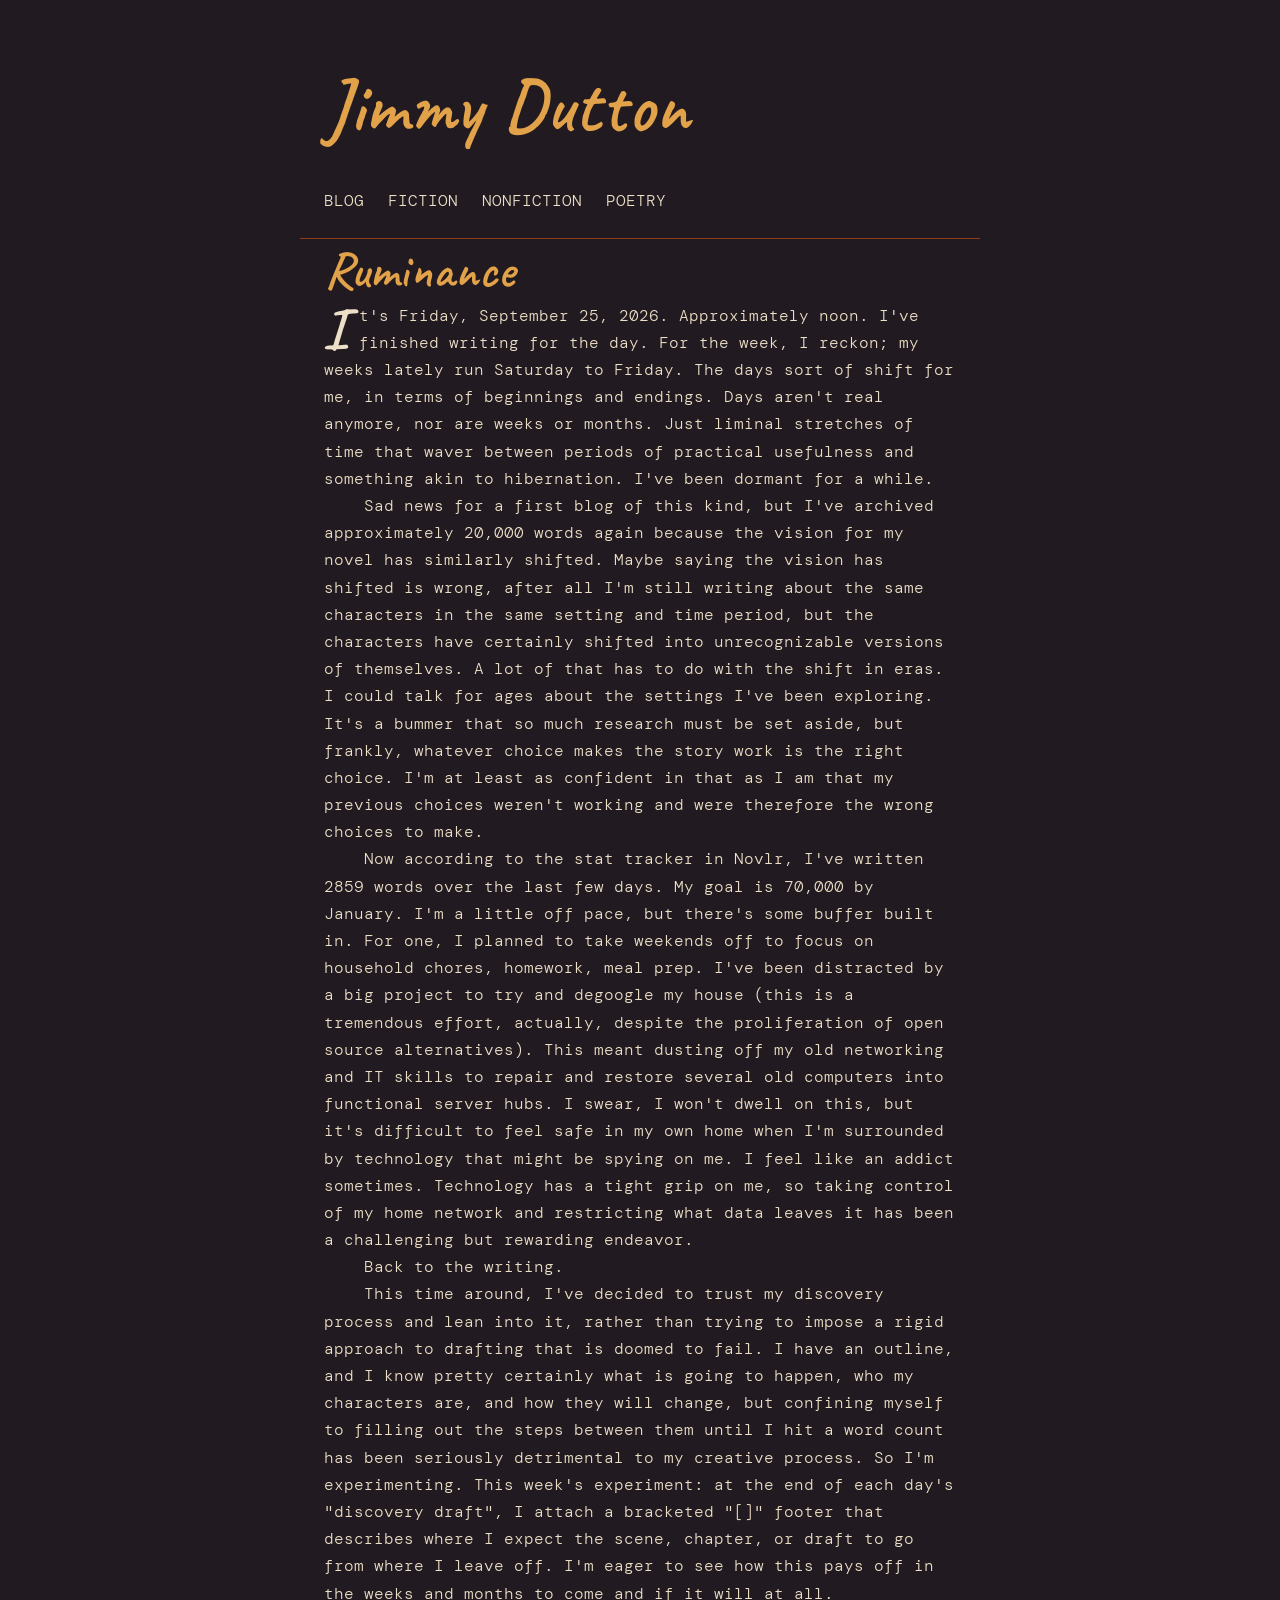
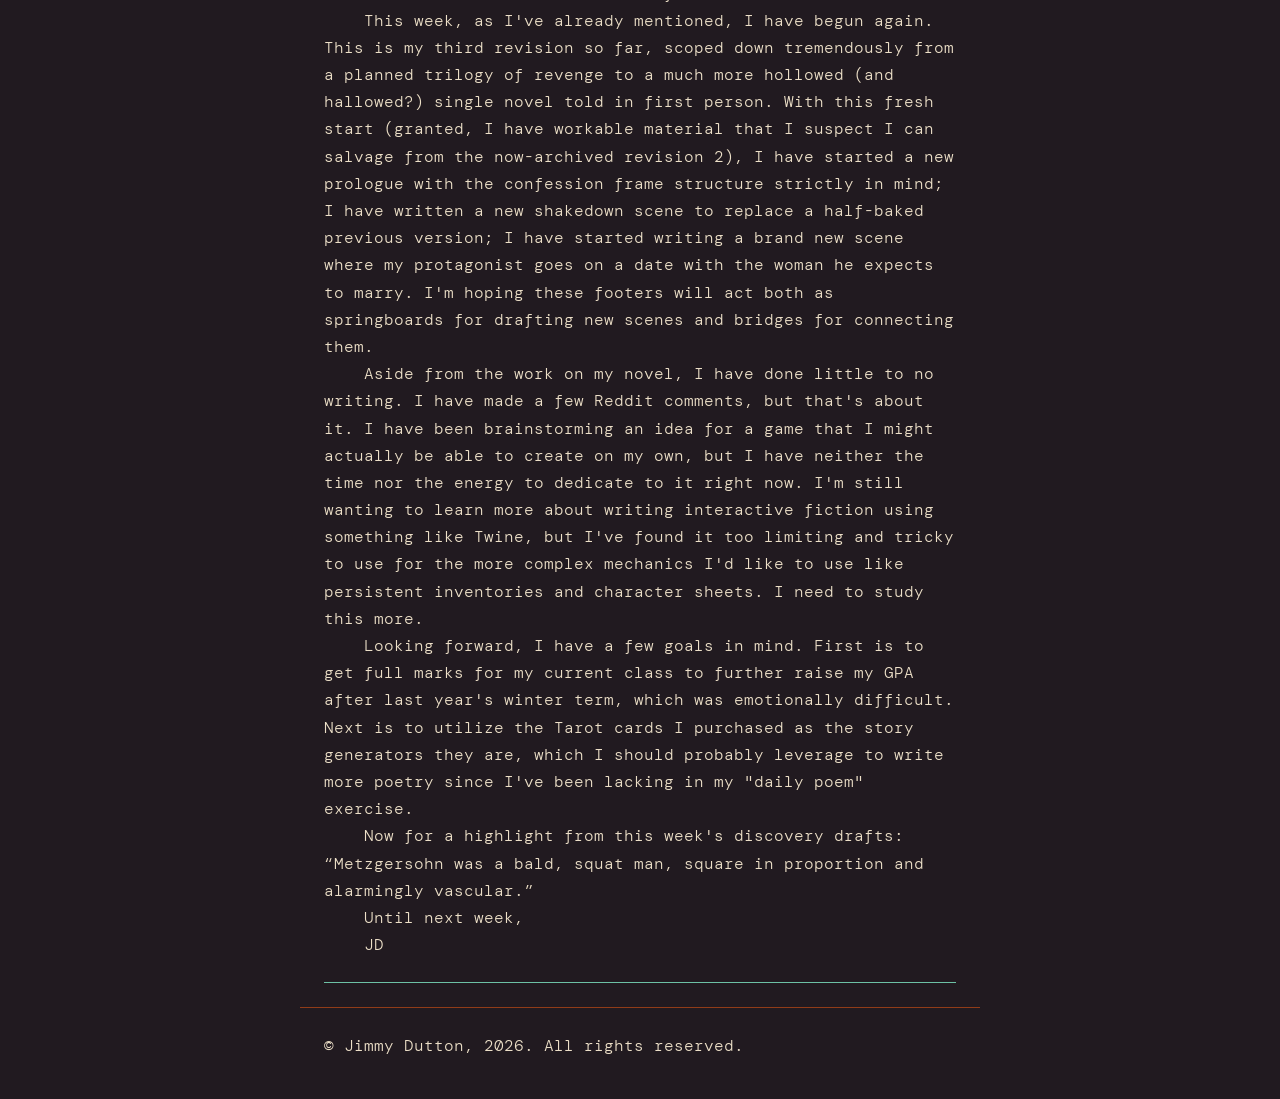
==== blog/index.html @ c32bebb2 "Update index.html" ====
<!DOCTYPE html>
<html lang="en-US">
<head>
    <meta charset="UTF-8" />
    <meta name="viewport" content="width=device-width, initial-scale=1" />
    <link href="/style.css" rel="stylesheet">
    <title>Ruminance - Jimmy Dutton</title>
</head>

<body>
    <a href="#maincontent" class="skip-link">Skip to main content.</a>
    
    <header>
        <a href="/" class="wordmark">Jimmy Dutton</a>
        <nav> <!-- Row of bare nav links that suit my preferred visuals -->
            <a href="/blog">Blog</a>
            <a href="/fiction">Fiction</a>
            <a href="/nonfiction">Nonfiction</a>
            <a href="/poetry">Poetry</a>
        </nav>
    </header>

    <main id="maincontent">
        <h1>Ruminance</h1>
        <article id="ruminance-blog-2026-09-25" class="story">
            <p>It's Friday, September 25, 2026. Approximately noon. I've finished writing for the day. For the week, I reckon; my weeks lately run Saturday to Friday. The days sort of shift for me, in terms of beginnings and endings. Days aren't real anymore, nor are weeks or months. Just liminal stretches of time that waver between periods of practical usefulness and something akin to hibernation. I've been dormant for a while.</p>
            <p>Sad news for a first blog of this kind, but I've archived approximately 20,000 words again because the vision for my novel has similarly shifted. Maybe saying the vision has shifted is wrong, after all I'm still writing about the same characters in the same setting and time period, but the characters have certainly shifted into unrecognizable versions of themselves. A lot of that has to do with the shift in eras. I could talk for ages about the settings I've been exploring. It's a bummer that so much research must be set aside, but frankly, whatever choice makes the story work is the right choice. I'm at least as confident in that as I am that my previous choices weren't working and were therefore the wrong choices to make.</p>
            <p>Now according to the stat tracker in Novlr, I've written 2859 words over the last few days. My goal is 70,000 by January. I'm a little off pace, but there's some buffer built in. For one, I planned to take weekends off to focus on household chores, homework, meal prep. I've been distracted by a big project to try and degoogle my house (this is a tremendous effort, actually, despite the proliferation of open source alternatives). This meant dusting off my old networking and IT skills to repair and restore several old computers into functional server hubs. I swear, I won't dwell on this, but it's difficult to feel safe in my own home when I'm surrounded by technology that might be spying on me. I feel like an addict sometimes. Technology has a tight grip on me, so taking control of my home network and restricting what data leaves it has been a challenging but rewarding endeavor.</p>
            <p>Back to the writing.</p>
            <p>This time around, I've decided to trust my discovery process and lean into it, rather than trying to impose a rigid approach to drafting that is doomed to fail. I have an outline, and I know pretty certainly what is going to happen, who my characters are, and how they will change, but confining myself to filling out the steps between them until I hit a word count has been seriously detrimental to my creative process. So I'm experimenting. This week's experiment: at the end of each day's "discovery draft", I attach a bracketed "[]" footer that describes where I expect the scene, chapter, or draft to go from where I leave off. I'm eager to see how this pays off in the weeks and months to come and if it will at all.</p>
            <p>This week, as I've already mentioned, I have begun again. This is my third revision so far, scoped down tremendously from a planned trilogy of revenge to a much more hollowed (and hallowed?) single novel told in first person. With this fresh start (granted, I have workable material that I suspect I can salvage from the now-archived revision 2), I have started a new prologue with the confession frame structure strictly in mind; I have written a new shakedown scene to replace a half-baked previous version; I have started writing a brand new scene where my protagonist goes on a date with the woman he expects to marry. I'm hoping these footers will act both as springboards for drafting new scenes and bridges for connecting them.</p>
            <p>Aside from the work on my novel, I have done little to no writing. I have made a few Reddit comments, but that's about it. I have been brainstorming an idea for a game that I might actually be able to create on my own, but I have neither the time nor the energy to dedicate to it right now. I'm still wanting to learn more about writing interactive fiction using something like Twine, but I've found it too limiting and tricky to use for the more complex mechanics I'd like to use like persistent inventories and character sheets. I need to study this more.</p>
            <p>Looking forward, I have a few goals in mind. First is to get full marks for my current class to further raise my GPA after last year's winter term, which was emotionally difficult. Next is to utilize the Tarot cards I purchased as the story generators they are, which I should probably leverage to write more poetry since I've been lacking in my "daily poem" exercise.</p>
            <p>Now for a highlight from this week's discovery drafts: <q>Metzgersohn was a bald, squat man, square in proportion and alarmingly vascular.</q></p>
            <p>Until next week,</p>
            <p id="signoff">JD</p>
        </article>
        <hr/>
    </main>

    <footer>
        <p>&copy; Jimmy Dutton, 2026. All rights reserved.</p>
    </footer>
</body>
</html>
---- style.css ----
@font-face {
  font-family: 'DM Mono';
  src: url('fonts/DMMono-Light.ttf') format('truetype');
  font-weight: 300;
  font-style: normal;
  font-display: swap;
}

@font-face {
  font-family: 'DM Mono';
  src: url('fonts/DMMono-LightItalic.ttf') format('truetype');
  font-weight: 300;
  font-style: italic;
  font-display: swap;
}

@font-face {
  font-family: 'DM Mono';
  src: url('fonts/DMMono-Medium.ttf') format('truetype');
  font-weight: 500;
  font-style: normal;
  font-display: swap;
}

@font-face {
  font-family: 'Caveat';
  src: url('fonts/Caveat-SemiBold.ttf') format('truetype');
  font-weight: 600;
  font-style: normal;
  font-display: swap;
}

:root {
  /*Colors*/
  --color-background: #211a20;
  --color-attention: #e1a24a;
  --color-accent-sienna: #903c18;
  --color-accent-teal: #6dc1a5;
  --color-text: #ede0c8;

  /*Fonts*/
  --font-header: 'Caveat', cursive;
  --font-body: 'DM Mono', monospace;

  /*Type Scale = 1.218*/
  --scale-text-default: 1rem;
  --scale-1xl: 1.218rem;
  --scale-2xl: 1.484rem;
  --scale-3xl: 1.807rem;
  --scale-4xl: 2.201rem;
  --scale-5xl: 2.681rem;
  --scale-6xl: 3.250rem;
  --scale-wordmark: 4.821rem;

  /*Line Heights and Measure*/
  --line-height-header: 1.2;
  --line-height-body: 1.7;
  --line-measure: 68ch;
}

* {
  margin: 0;
  padding: 0;
  box-sizing: border-box;
}

nav {
  display: flex;
  gap: 1.5rem;
  flex-wrap: wrap;
  margin-top: 1rem;
  text-transform: uppercase;
}

nav a {
  text-decoration: none;
}

nav a:hover {
  color: var(--color-attention);
}

nav a[aria-current="page"] {
  color: var(--color-attention);
}

nav span {
  border-left: 3px solid var(--color-accent-teal);
  height: 1.5em;
  align-self: center;
}

body {
  background-color: var(--color-background);
  color: var(--color-text);
  font-family: var(--font-body);
  font-size: var(--scale-text-default);
  line-height: var(--line-height-body);
  font-weight: 300;
  min-height: 100vh;
  display: flex;
  flex-direction: column;
}

header, main, footer {
  width: min(var(--line-measure), 100%);
  margin: 0 auto;
  padding: 0 1.5rem;
}

header {
  padding: 2.5rem 1.5rem 1.5rem;
  border-bottom: 1px solid var(--color-accent-sienna);
}

footer {
  border-top: 1px solid var(--color-accent-sienna);
  padding: 1.5rem;
  margin-top: auto;
}

section {
  margin-top: 1.5rem;
  margin-bottom: 1.5rem;
}

h1, h2, h3, h4, h5, h6 {
  line-height: var(--line-height-header);
  color: var(--color-attention);
}

h2, h3, h4, h5, h6 {
  font-family: var(--font-body);
  font-weight: 500;
}

h1 {
  font-family: var(--font-header);
  font-weight: 600;
  font-size: var(--scale-6xl);
}

h2 {
  font-size: var(--scale-5xl);
  margin-top: 3rem;
  margin-bottom: 1rem;
  border-bottom: 1px solid var(--color-accent-sienna);
  width: fit-content;
  padding-bottom: 1rem;
}

h3 {
  font-size: var(--scale-4xl);
}

h4 {
  font-size: var(--scale-3xl);
}

h5 {
  font-size: var(--scale-2xl);
}

h6 {
  font-size: var(--scale-1xl);
}

hr {
  border: none;
  border-top: 1px solid var(--color-accent-teal);
  margin: 1.5rem 0;
}

pre {
  font-family: var(--font-body);
  overflow-x: auto;
  background-color: color-mix(in srgb, var(--color-accent-sienna) 15%, transparent);
  padding: 1.5rem;
  border-radius: 2px solid var(--color-accent-sienna);
}

a {
  color: var(--color-text);
  text-underline-offset: 3px;
  transition: color 150ms ease;
}

a:hover {
  color: var(--color-accent-teal);
}

a:focus-visible {
  outline: 2px solid var(--color-accent-teal);
  outline-offset: 3px;
}

p {
  margin-bottom: 1rem;
}

blockquote {
  max-width: 50ch;
  margin-left: auto;
  margin-right: auto;
  font-weight: 500;
  background-color: color-mix(in srgb, var(--color-accent-sienna) 25%, transparent);
  padding: 1.5rem;
  border-radius: 2px solid var(--color-accent-sienna);
}

.skip-link {
  position: absolute;
  top: -100%;
}

.skip-link:focus {
  top: 1rem;
  left: 1rem;
  background-color: var(--color-background);
  color: var(--color-attention);
  padding: 0.5rem 1rem;
  border: 1px solid var(--color-accent-sienna);
}

.cards {
  list-style: none;
  display: grid;
  gap: 1rem;
  grid-template-columns: 40ch;
  justify-content: center;
}

.card {
  display: block;
  padding: 1.5rem;
  border: 1px solid var(--color-accent-sienna);
  text-decoration: none;
  background-color: var(--color-attention);
  color: var(--color-background);
  transition: background-color 250ms ease;
}

.card:hover, .card:focus-visible {
  background-color: var(--color-accent-teal);
  color: var(--color-background);
}

.card-label, .card-title, .card-desc {
  display: block;
}

.card-label {
  font-weight: 500;
}

.card-title {
  font-style: italic;
}

.loud {
  font-size: var(--scale-2xl);
  color: var(--color-accent-sienna);
  text-indent: 0;
}

.post-date {
  font-weight: 500;
  color: var(--color-accent-sienna);
}

.satire-author-note {
  border-top: 1px solid var(--color-accent-sienna);
  padding-top: 1.5rem;
}

.story p {
  margin-bottom: 0;
  text-indent: 4ch;
}

.story p:first-of-type {
  text-indent: 0;
}

.story hr + p {
  text-indent: 0;
}

.story p:first-of-type::first-letter {
  initial-letter: 2;
  font-family: var(--font-header);
}

.story-list {
  list-style: none;
}

.story-item {
  border-left: 8px solid var(--color-accent-sienna);
}

.story-title {
  color: var(--color-attention);
}

.table-of-contents {
  width: fit-content;
  margin: 0;
  padding: 4.5rem;
}

.wordmark {
  color: var(--color-attention);
  font-family: var(--font-header);
  font-size: var(--scale-wordmark);
  text-decoration: none;
}
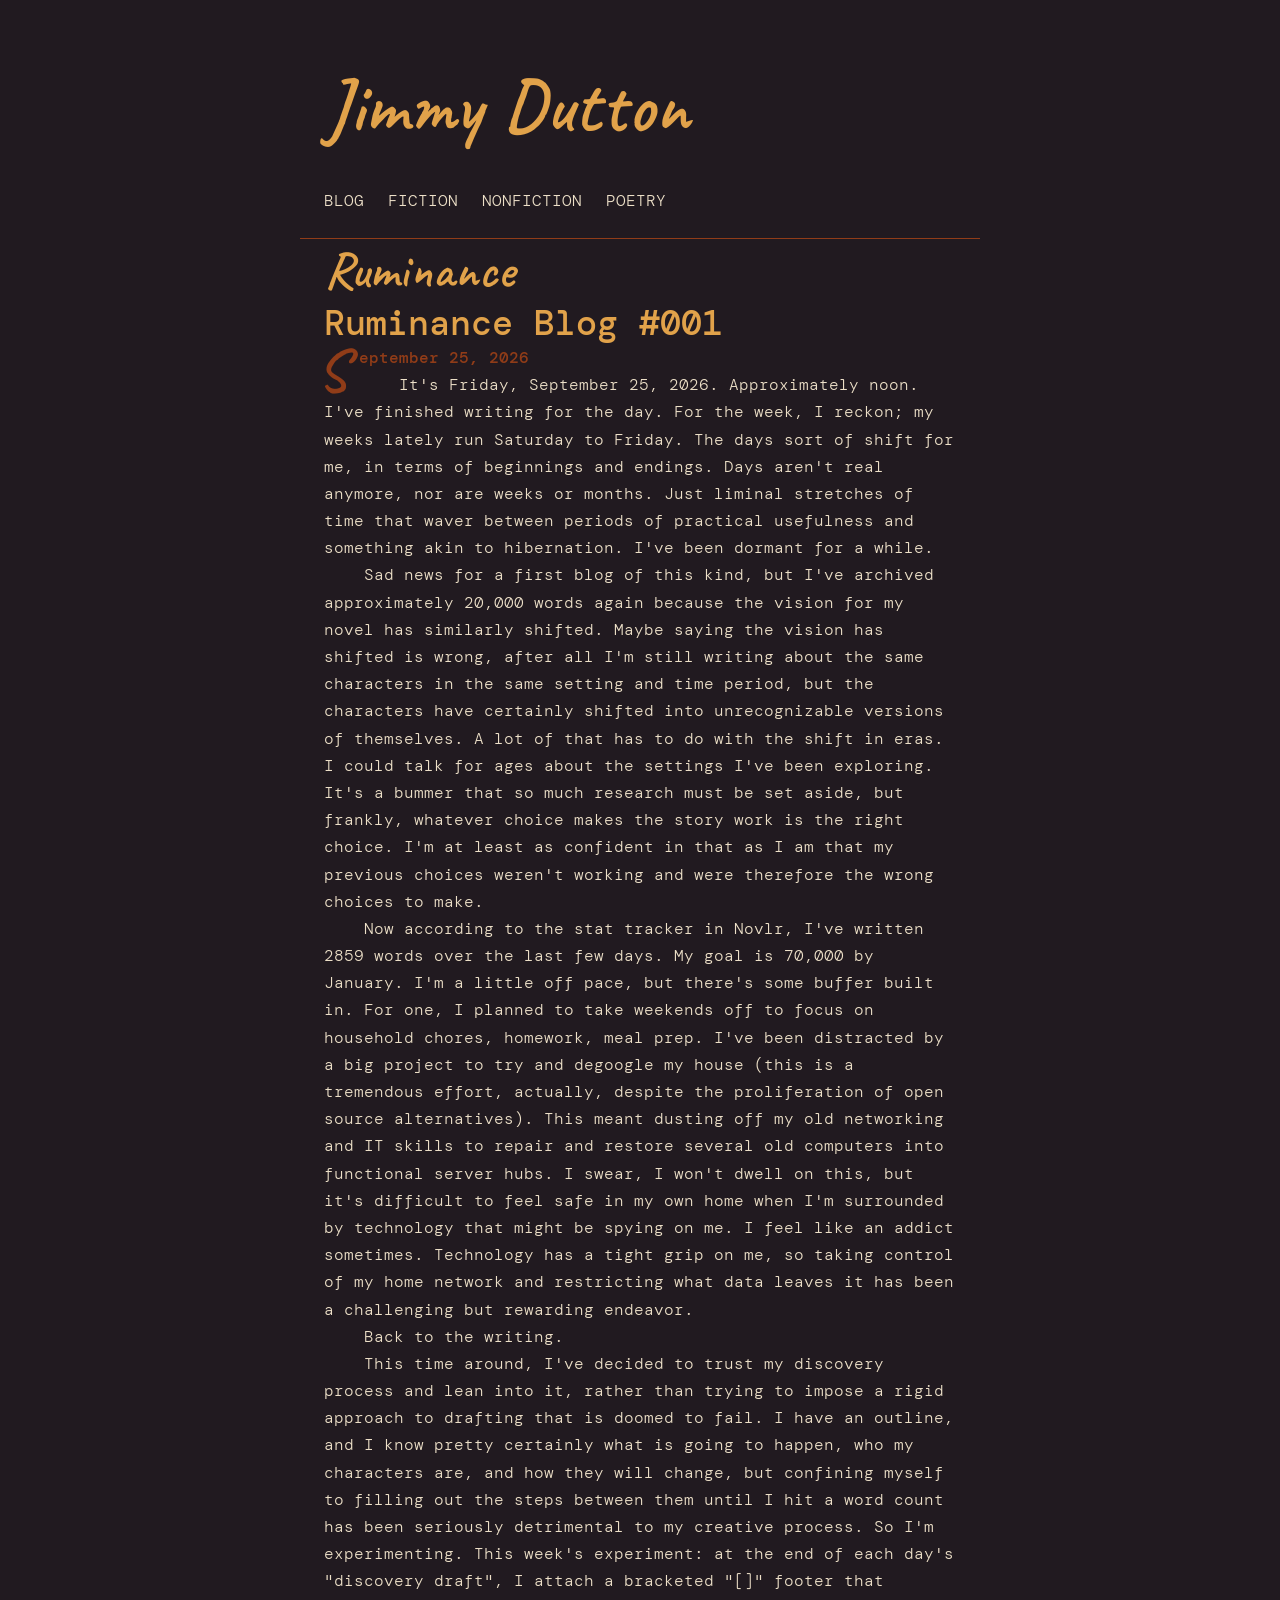
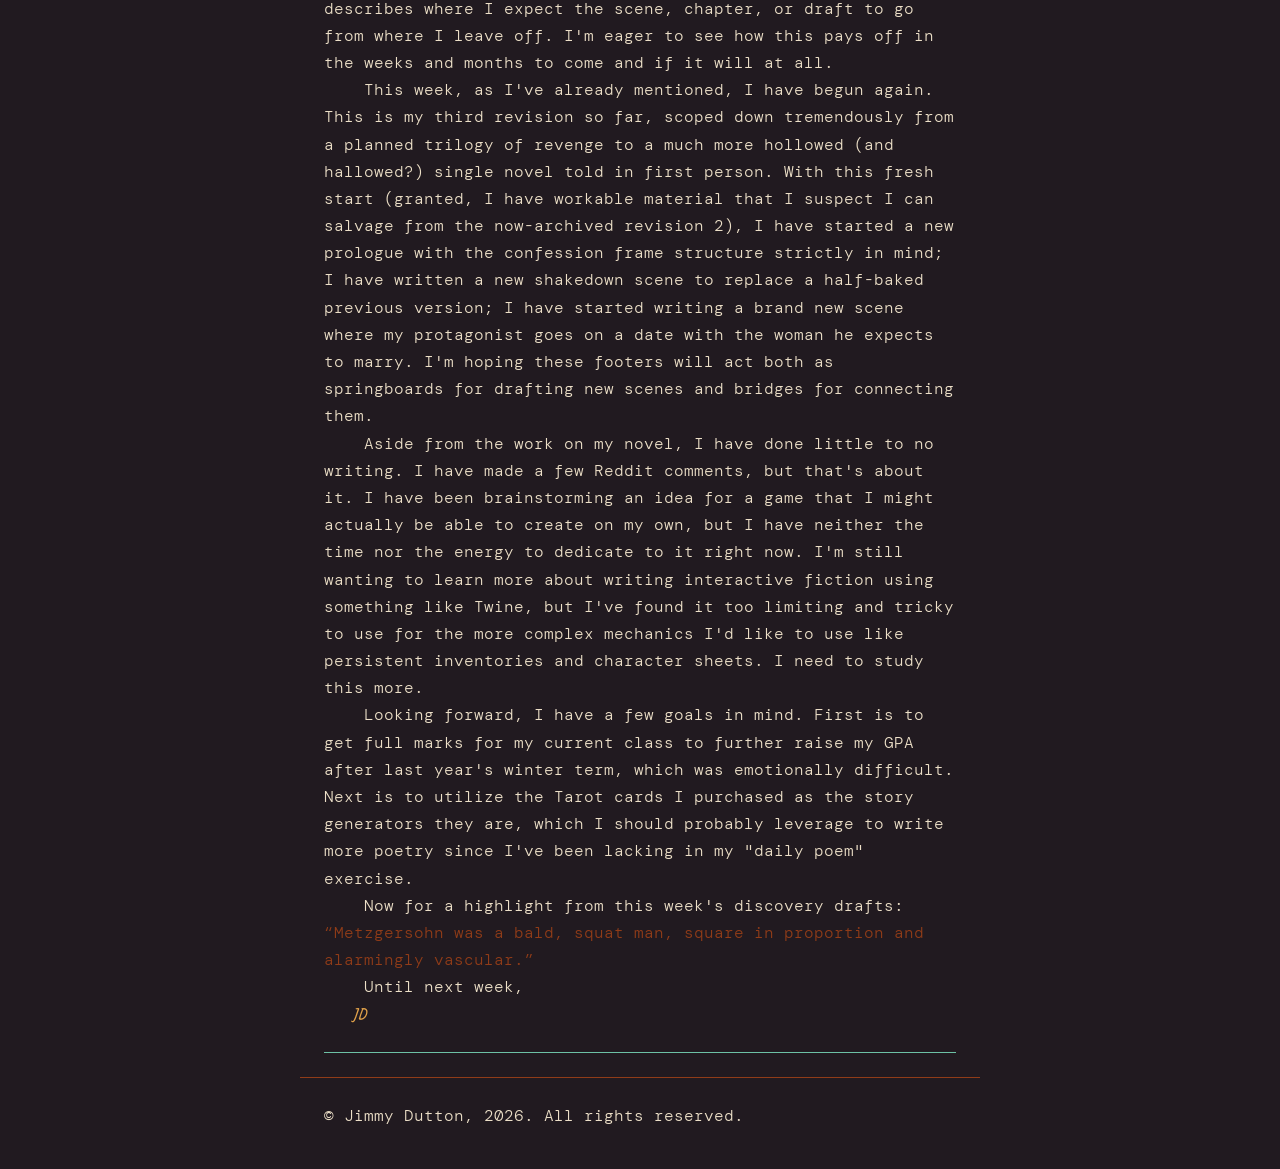
==== commit bc916974: "Update index.html" ====
--- a/blog/index.html
+++ b/blog/index.html
@@ -22,7 +22,9 @@
 
     <main id="maincontent">
         <h1>Ruminance</h1>
-        <article id="ruminance-blog-2026-09-25" class="story">
+        <article aria-labelledby="ruminance-blog-2026-09-25" class="story">
+			<h3 id="ruminance-blog-2026-09-25">Ruminance Blog #001</h3>
+			<p class="post-date"><time datetime="2026-09-25">September 25, 2026</time></p>
             <p>It's Friday, September 25, 2026. Approximately noon. I've finished writing for the day. For the week, I reckon; my weeks lately run Saturday to Friday. The days sort of shift for me, in terms of beginnings and endings. Days aren't real anymore, nor are weeks or months. Just liminal stretches of time that waver between periods of practical usefulness and something akin to hibernation. I've been dormant for a while.</p>
             <p>Sad news for a first blog of this kind, but I've archived approximately 20,000 words again because the vision for my novel has similarly shifted. Maybe saying the vision has shifted is wrong, after all I'm still writing about the same characters in the same setting and time period, but the characters have certainly shifted into unrecognizable versions of themselves. A lot of that has to do with the shift in eras. I could talk for ages about the settings I've been exploring. It's a bummer that so much research must be set aside, but frankly, whatever choice makes the story work is the right choice. I'm at least as confident in that as I am that my previous choices weren't working and were therefore the wrong choices to make.</p>
             <p>Now according to the stat tracker in Novlr, I've written 2859 words over the last few days. My goal is 70,000 by January. I'm a little off pace, but there's some buffer built in. For one, I planned to take weekends off to focus on household chores, homework, meal prep. I've been distracted by a big project to try and degoogle my house (this is a tremendous effort, actually, despite the proliferation of open source alternatives). This meant dusting off my old networking and IT skills to repair and restore several old computers into functional server hubs. I swear, I won't dwell on this, but it's difficult to feel safe in my own home when I'm surrounded by technology that might be spying on me. I feel like an addict sometimes. Technology has a tight grip on me, so taking control of my home network and restricting what data leaves it has been a challenging but rewarding endeavor.</p>
--- a/style.css
+++ b/style.css
@@ -208,6 +208,10 @@
   border-radius: 2px solid var(--color-accent-sienna);
 }
 
+q {
+  color: var(--color-accent-sienna);
+}
+
 .skip-link {
   position: absolute;
   top: -100%;
@@ -315,3 +319,8 @@
   font-size: var(--scale-wordmark);
   text-decoration: none;
 }
+
+#signoff {
+  font-family: var(--font-header);
+  color: var(--color-attention);
+}
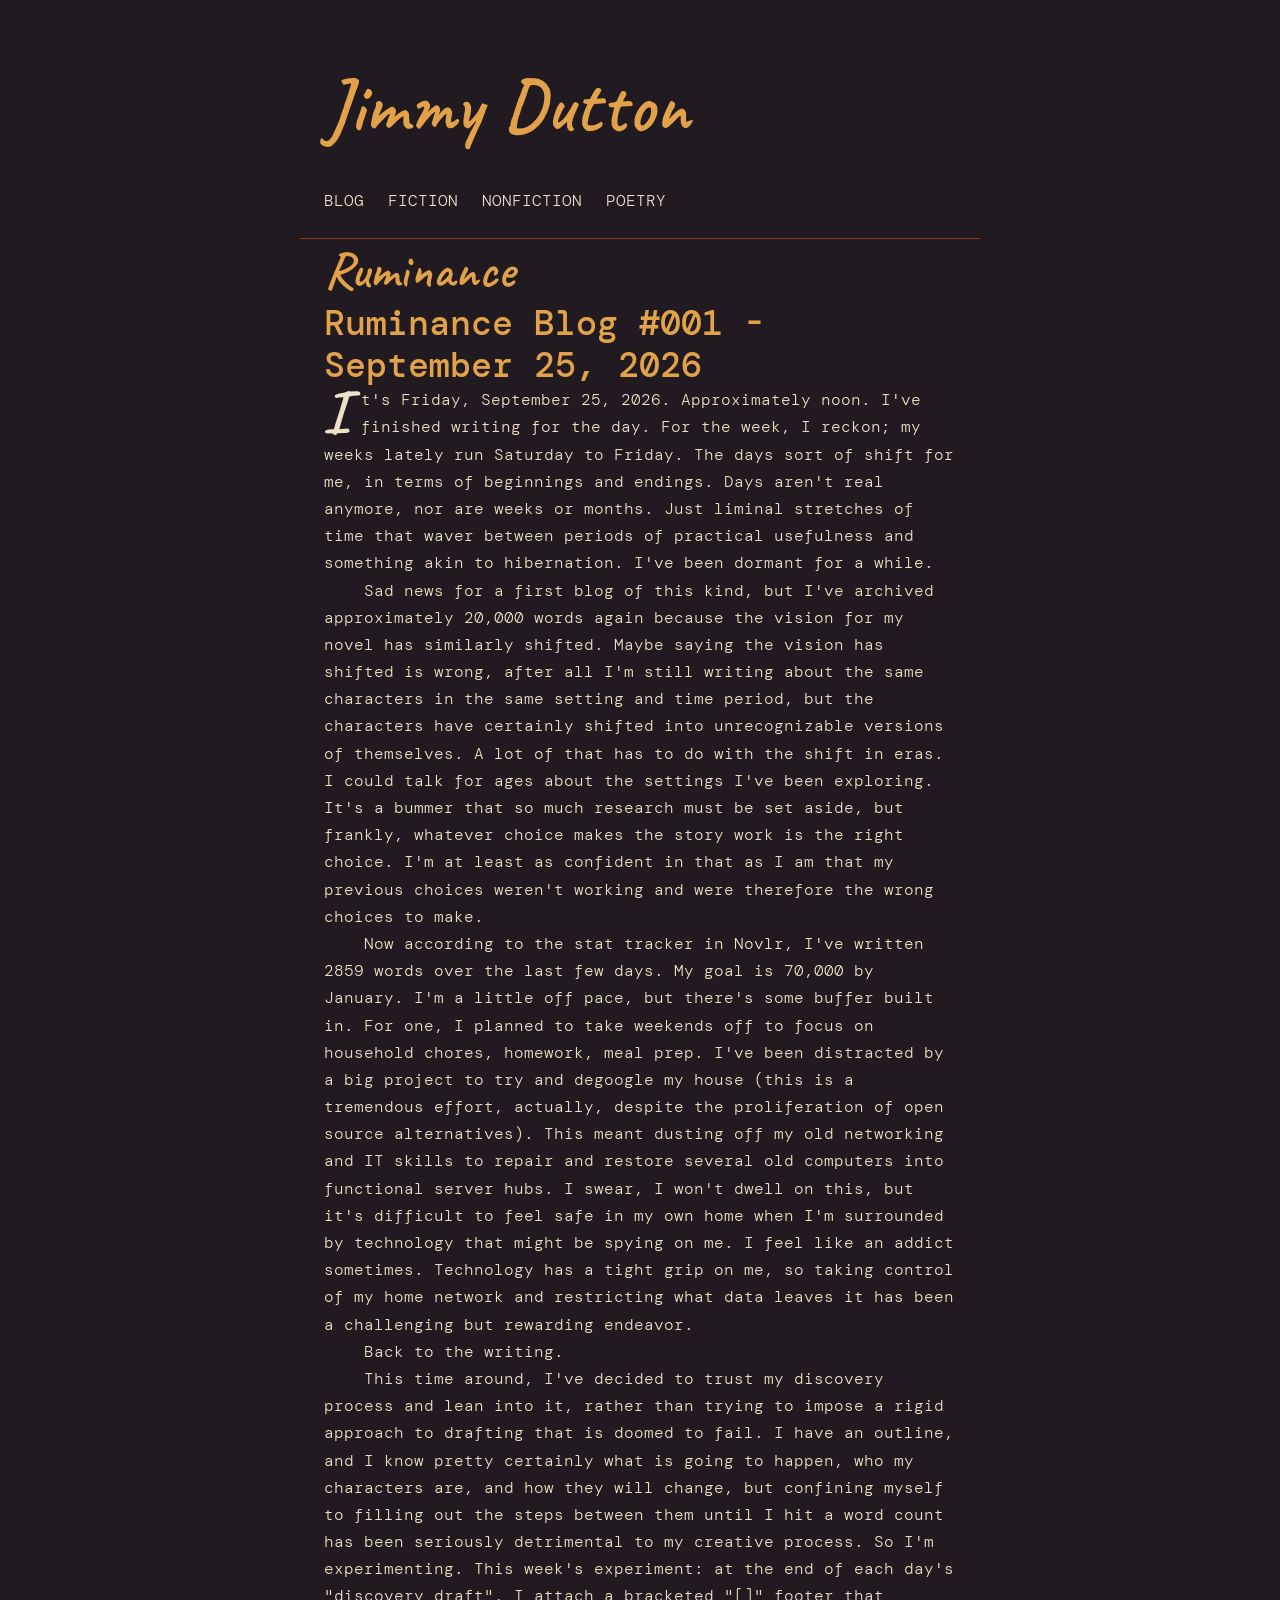
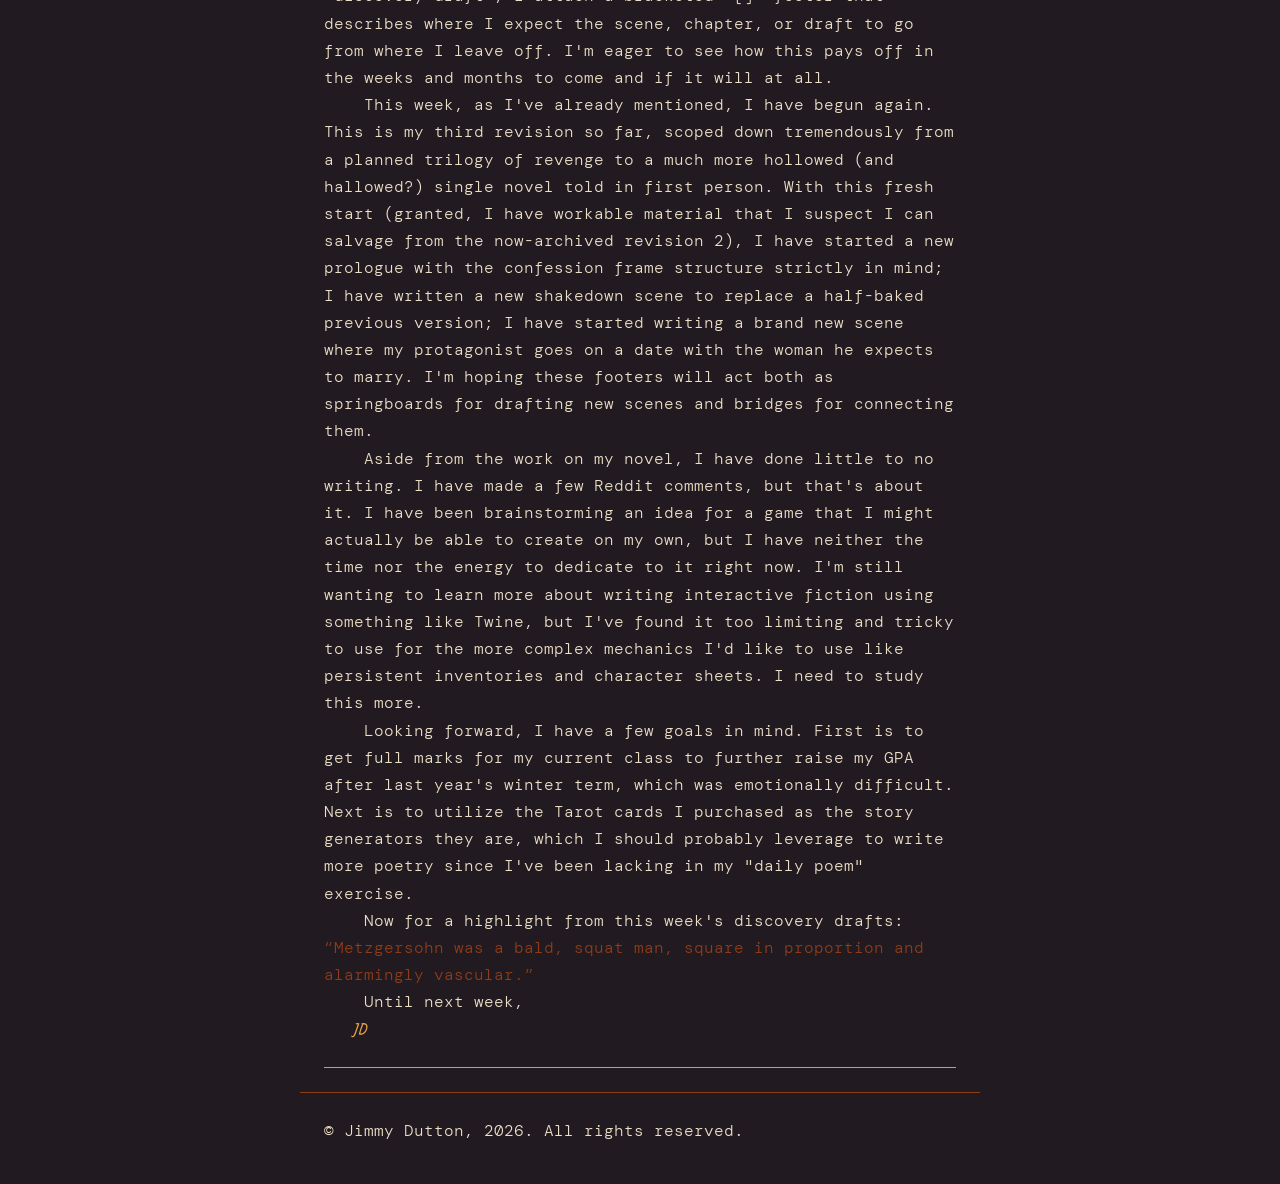
==== commit 761fccb5: "Update index.html" ====
--- a/blog/index.html
+++ b/blog/index.html
@@ -23,8 +23,7 @@
     <main id="maincontent">
         <h1>Ruminance</h1>
         <article aria-labelledby="ruminance-blog-2026-09-25" class="story">
-			<h3 id="ruminance-blog-2026-09-25">Ruminance Blog #001</h3>
-			<p class="post-date"><time datetime="2026-09-25">September 25, 2026</time></p>
+			<h3 id="ruminance-blog-2026-09-25">Ruminance Blog #001 - <time datetime="2026-09-25">September 25, 2026</time></h3>
             <p>It's Friday, September 25, 2026. Approximately noon. I've finished writing for the day. For the week, I reckon; my weeks lately run Saturday to Friday. The days sort of shift for me, in terms of beginnings and endings. Days aren't real anymore, nor are weeks or months. Just liminal stretches of time that waver between periods of practical usefulness and something akin to hibernation. I've been dormant for a while.</p>
             <p>Sad news for a first blog of this kind, but I've archived approximately 20,000 words again because the vision for my novel has similarly shifted. Maybe saying the vision has shifted is wrong, after all I'm still writing about the same characters in the same setting and time period, but the characters have certainly shifted into unrecognizable versions of themselves. A lot of that has to do with the shift in eras. I could talk for ages about the settings I've been exploring. It's a bummer that so much research must be set aside, but frankly, whatever choice makes the story work is the right choice. I'm at least as confident in that as I am that my previous choices weren't working and were therefore the wrong choices to make.</p>
             <p>Now according to the stat tracker in Novlr, I've written 2859 words over the last few days. My goal is 70,000 by January. I'm a little off pace, but there's some buffer built in. For one, I planned to take weekends off to focus on household chores, homework, meal prep. I've been distracted by a big project to try and degoogle my house (this is a tremendous effort, actually, despite the proliferation of open source alternatives). This meant dusting off my old networking and IT skills to repair and restore several old computers into functional server hubs. I swear, I won't dwell on this, but it's difficult to feel safe in my own home when I'm surrounded by technology that might be spying on me. I feel like an addict sometimes. Technology has a tight grip on me, so taking control of my home network and restricting what data leaves it has been a challenging but rewarding endeavor.</p>
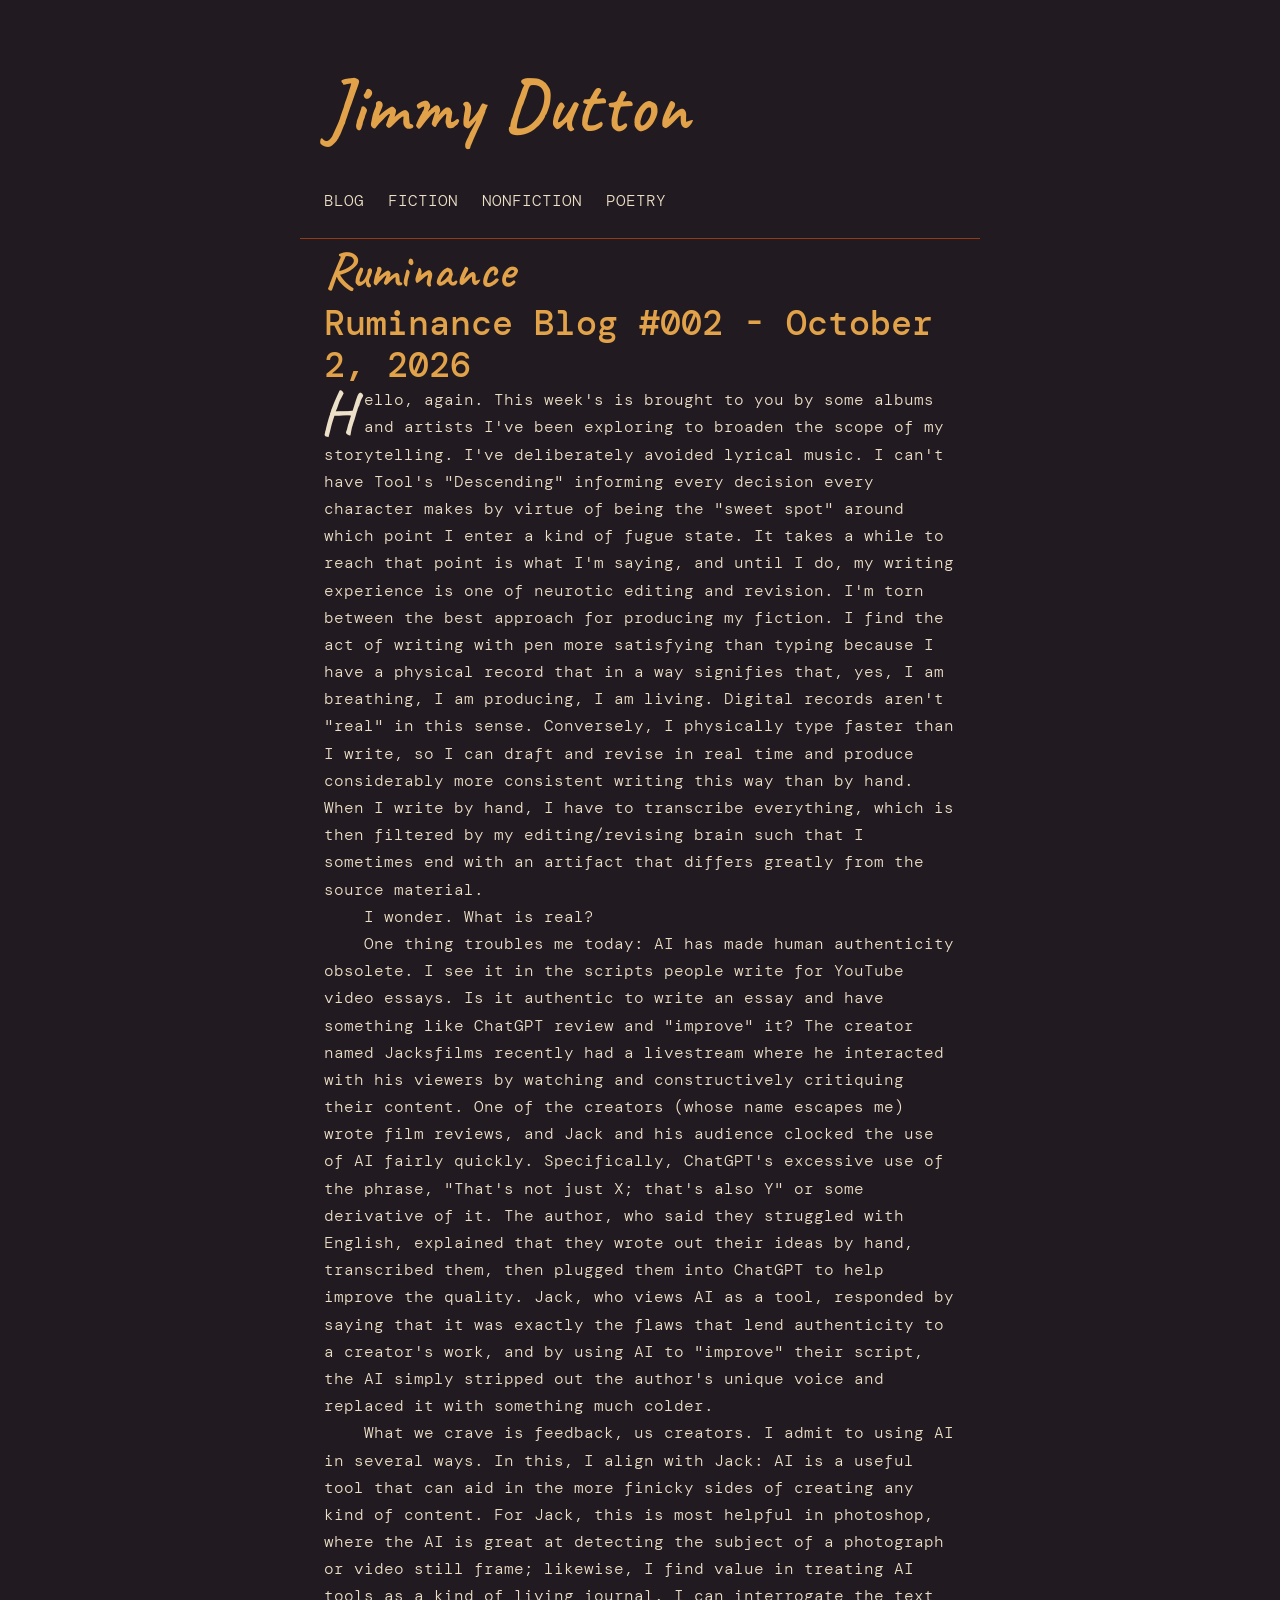
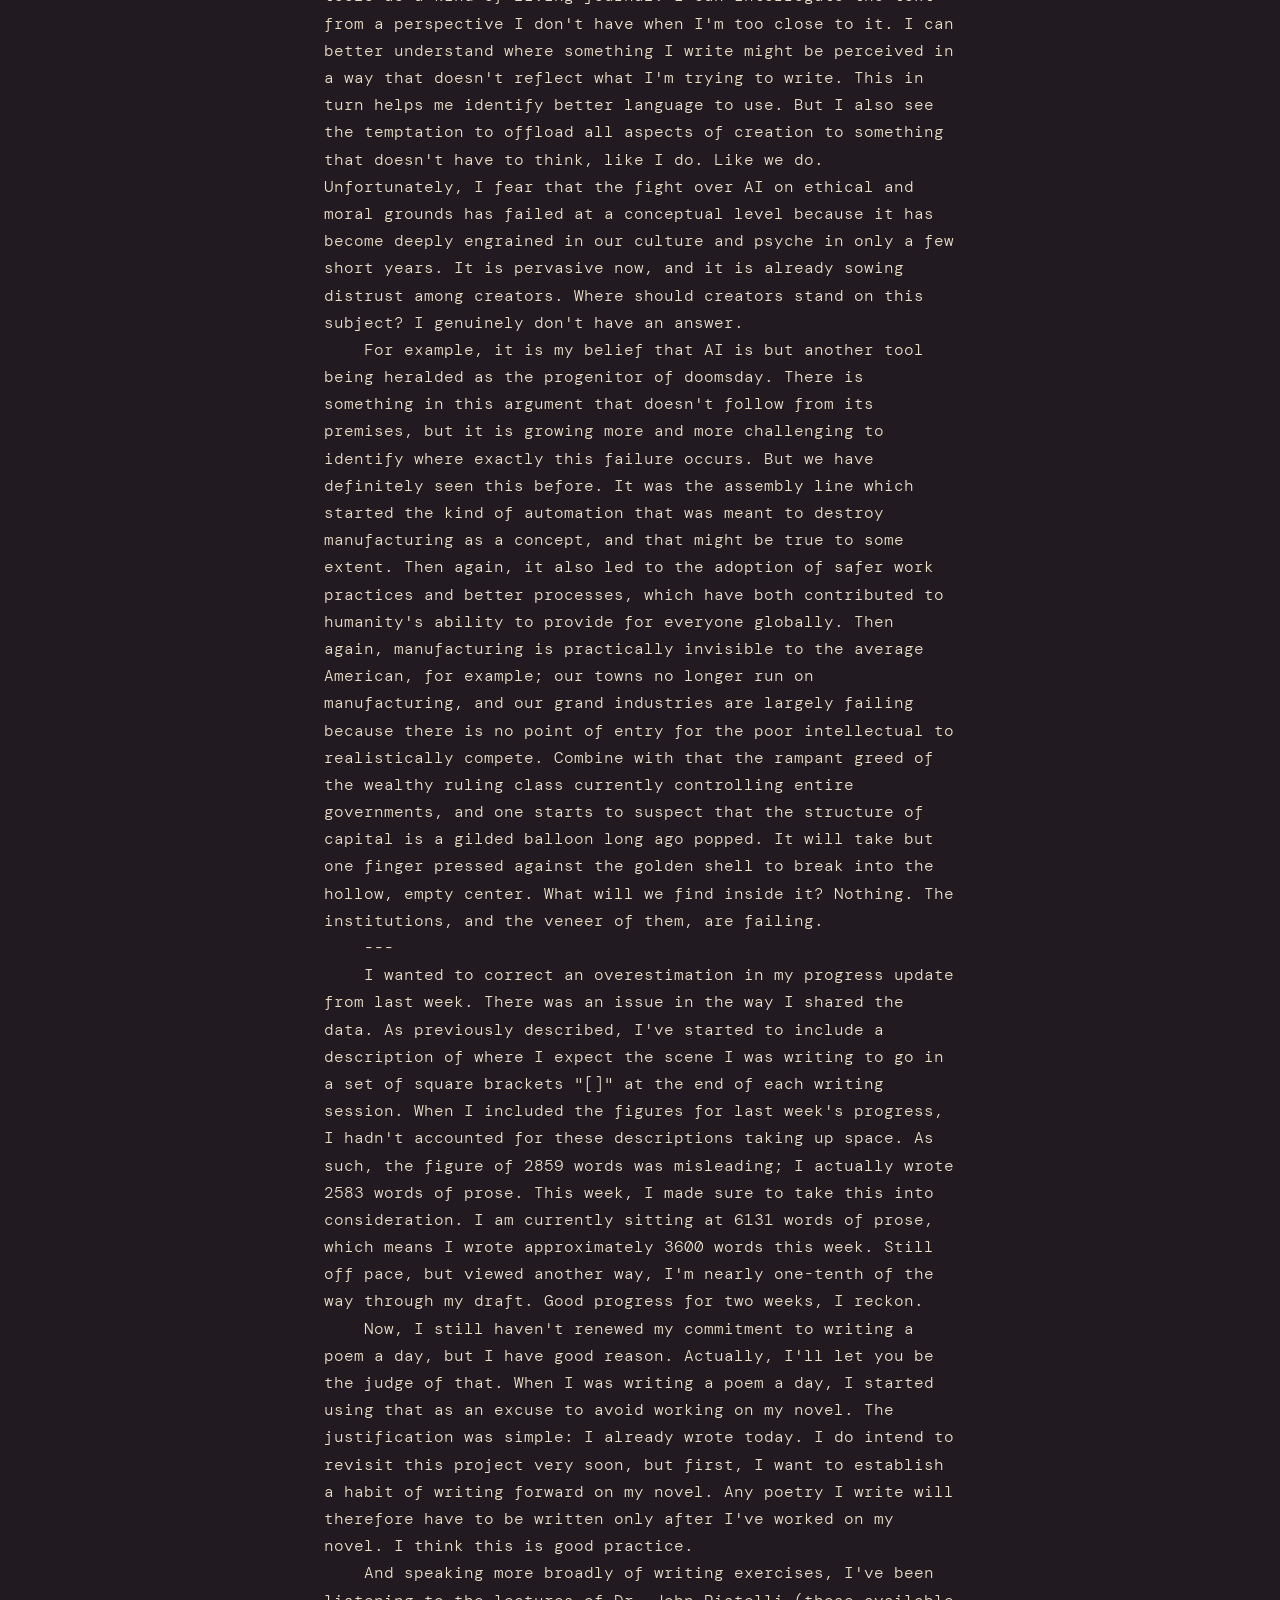
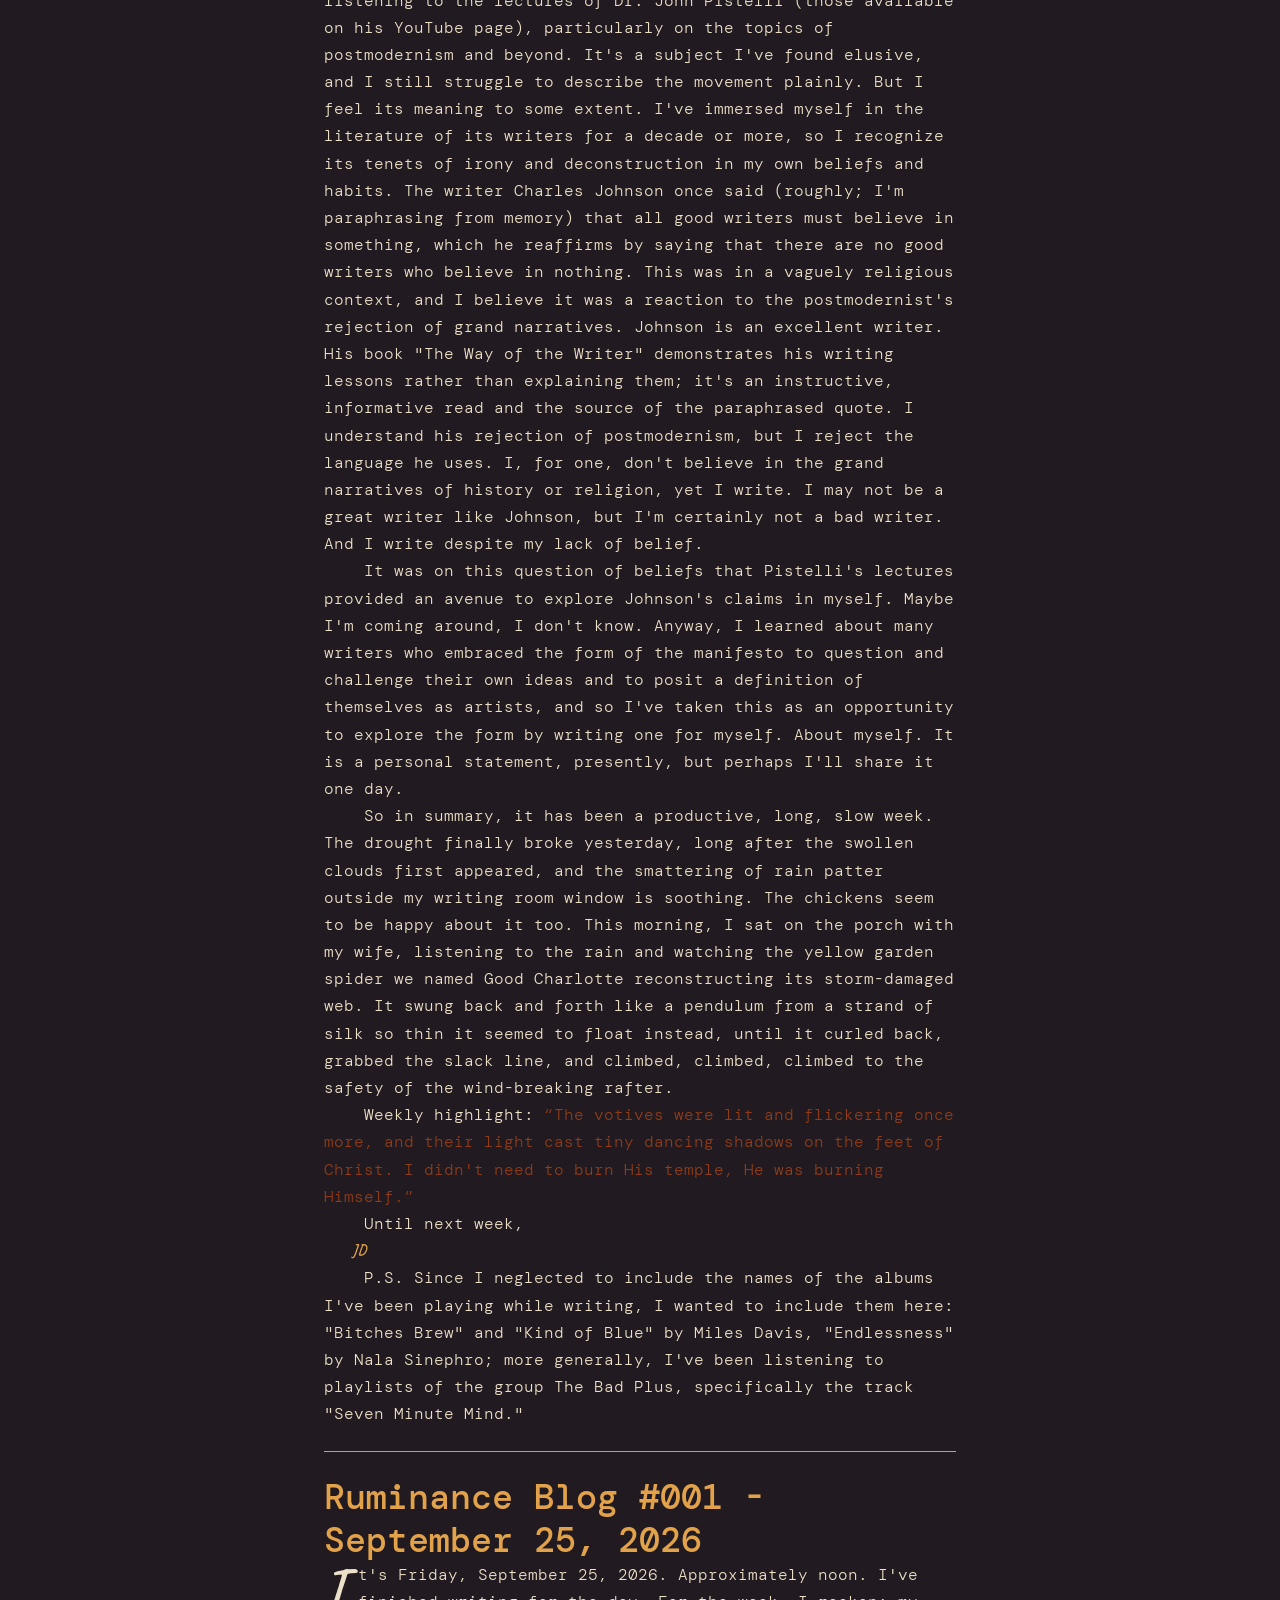
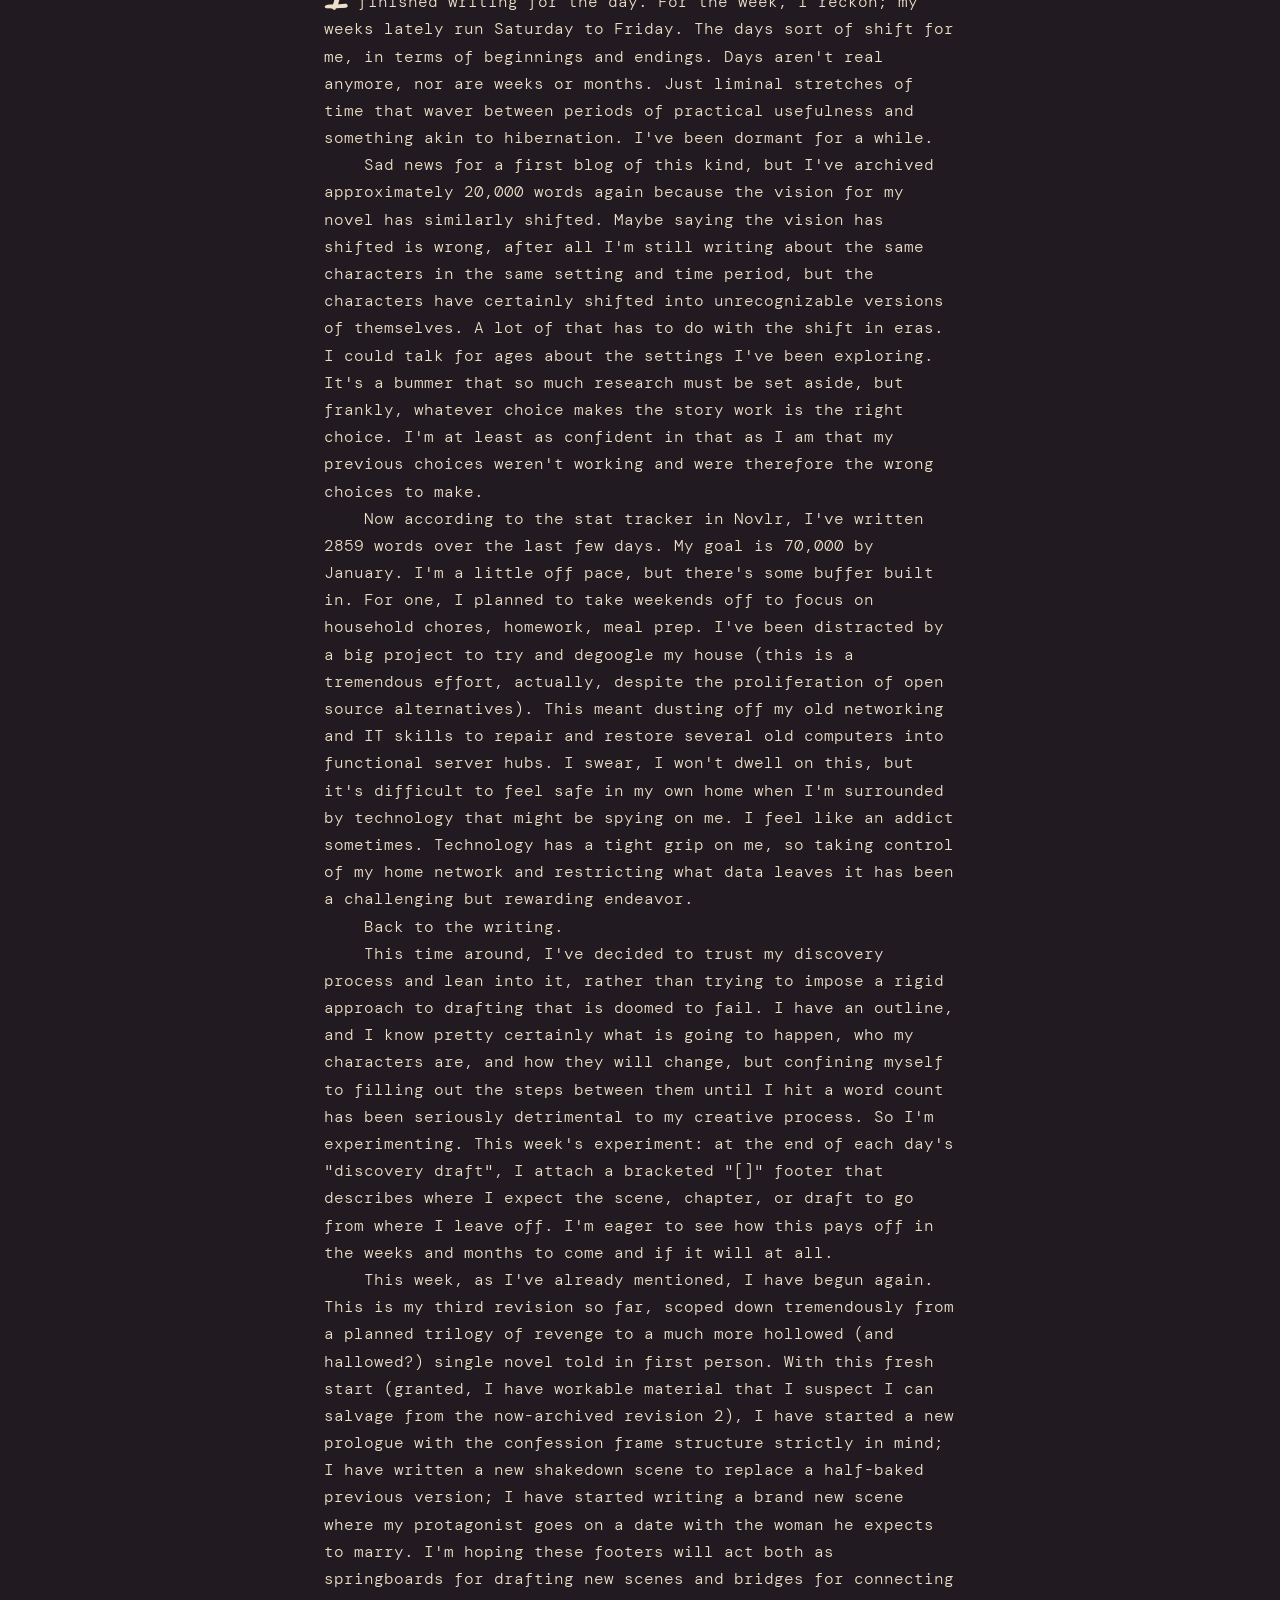
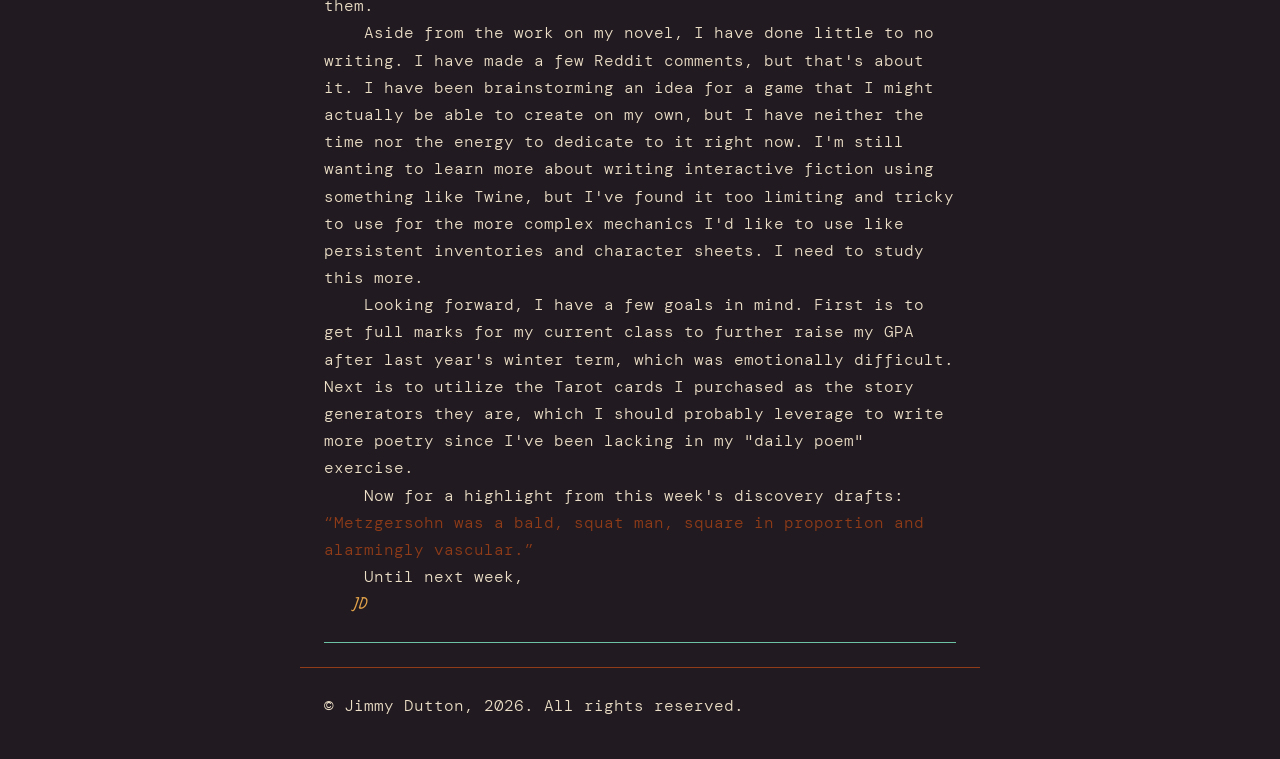
==== commit 16b06726: "Update index.html added my new weekly blog" ====
--- a/blog/index.html
+++ b/blog/index.html
@@ -22,6 +22,25 @@
 
     <main id="maincontent">
         <h1>Ruminance</h1>
+        <article aria-labelledby="ruminance-blog-2026-10-02" class="story">
+			<h3 id="ruminance-blog-2026-10-02">Ruminance Blog #002 - <time datetime="2026-10-02">October 2, 2026</time></h3>
+            <p>Hello, again. This week's is brought to you by some albums and artists I've been exploring to broaden the scope of my storytelling. I've deliberately avoided lyrical music. I can't have Tool's "Descending" informing every decision every character makes by virtue of being the "sweet spot" around which point I enter a kind of fugue state. It takes a while to reach that point is what I'm saying, and until I do, my writing experience is one of neurotic editing and revision. I'm torn between the best approach for producing my fiction. I find the act of writing with pen more satisfying than typing because I have a physical record that in a way signifies that, yes, I am breathing, I am producing, I am living. Digital records aren't "real" in this sense. Conversely, I physically type faster than I write, so I can draft and revise in real time and produce considerably more consistent writing this way than by hand. When I write by hand, I have to transcribe everything, which is then filtered by my editing/revising brain such that I sometimes end with an artifact that differs greatly from the source material.</p>
+            <p>I wonder. What is real?</p>
+            <p>One thing troubles me today: AI has made human authenticity obsolete. I see it in the scripts people write for YouTube video essays. Is it authentic to write an essay and have something like ChatGPT review and "improve" it? The creator named Jacksfilms recently had a livestream where he interacted with his viewers by watching and constructively critiquing their content. One of the creators (whose name escapes me) wrote film reviews, and Jack and his audience clocked the use of AI fairly quickly. Specifically, ChatGPT's excessive use of the phrase, "That's not just X; that's also Y" or some derivative of it. The author, who said they struggled with English, explained that they wrote out their ideas by hand, transcribed them, then plugged them into ChatGPT to help improve the quality. Jack, who views AI as a tool, responded by saying that it was exactly the flaws that lend authenticity to a creator's work, and by using AI to "improve" their script, the AI simply stripped out the author's unique voice and replaced it with something much colder.</p>
+            <p>What we crave is feedback, us creators. I admit to using AI in several ways. In this, I align with Jack: AI is a useful tool that can aid in the more finicky sides of creating any kind of content. For Jack, this is most helpful in photoshop, where the AI is great at detecting the subject of a photograph or video still frame; likewise, I find value in treating AI tools as a kind of living journal. I can interrogate the text from a perspective I don't have when I'm too close to it. I can better understand where something I write might be perceived in a way that doesn't reflect what I'm trying to write. This in turn helps me identify better language to use. But I also see the temptation to offload all aspects of creation to something that doesn't have to think, like I do. Like we do. Unfortunately, I fear that the fight over AI on ethical and moral grounds has failed at a conceptual level because it has become deeply engrained in our culture and psyche in only a few short years. It is pervasive now, and it is already sowing distrust among creators. Where should creators stand on this subject? I genuinely don't have an answer.</p>
+            <p>For example, it is my belief that AI is but another tool being heralded as the progenitor of doomsday. There is something in this argument that doesn't follow from its premises, but it is growing more and more challenging to identify where exactly this failure occurs. But we have definitely seen this before. It was the assembly line which started the kind of automation that was meant to destroy manufacturing as a concept, and that might be true to some extent. Then again, it also led to the adoption of safer work practices and better processes, which have both contributed to humanity's ability to provide for everyone globally. Then again, manufacturing is practically invisible to the average American, for example; our towns no longer run on manufacturing, and our grand industries are largely failing because there is no point of entry for the poor intellectual to realistically compete. Combine with that the rampant greed of the wealthy ruling class currently controlling entire governments, and one starts to suspect that the structure of capital is a gilded balloon long ago popped. It will take but one finger pressed against the golden shell to break into the hollow, empty center. What will we find inside it? Nothing. The institutions, and the veneer of them, are failing.</p>
+            <p>---</p>
+            <p>I wanted to correct an overestimation in my progress update from last week. There was an issue in the way I shared the data. As previously described, I've started to include a description of where I expect the scene I was writing to go in a set of square brackets "[]" at the end of each writing session. When I included the figures for last week's progress, I hadn't accounted for these descriptions taking up space. As such, the figure of 2859 words was misleading; I actually wrote 2583 words of prose. This week, I made sure to take this into consideration. I am currently sitting at 6131 words of prose, which means I wrote approximately 3600 words this week. Still off pace, but viewed another way, I'm nearly one-tenth of the way through my draft. Good progress for two weeks, I reckon.</p>
+            <p>Now, I still haven't renewed my commitment to writing a poem a day, but I have good reason. Actually, I'll let you be the judge of that. When I was writing a poem a day, I started using that as an excuse to avoid working on my novel. The justification was simple: I already wrote today. I do intend to revisit this project very soon, but first, I want to establish a habit of writing forward on my novel. Any poetry I write will therefore have to be written only after I've worked on my novel. I think this is good practice.</p>
+            <p>And speaking more broadly of writing exercises, I've been listening to the lectures of Dr. John Pistelli (those available on his YouTube page), particularly on the topics of postmodernism and beyond. It's a subject I've found elusive, and I still struggle to describe the movement plainly. But I feel its meaning to some extent. I've immersed myself in the literature of its writers for a decade or more, so I recognize its tenets of irony and deconstruction in my own beliefs and habits. The writer Charles Johnson once said (roughly; I'm paraphrasing from memory) that all good writers must believe in something, which he reaffirms by saying that there are no good writers who believe in nothing. This was in a vaguely religious context, and I believe it was a reaction to the postmodernist's rejection of grand narratives. Johnson is an excellent writer. His book "The Way of the Writer" demonstrates his writing lessons rather than explaining them; it's an instructive, informative read and the source of the paraphrased quote. I understand his rejection of postmodernism, but I reject the language he uses. I, for one, don't believe in the grand narratives of history or religion, yet I write. I may not be a great writer like Johnson, but I'm certainly not a bad writer. And I write despite my lack of belief.</p>
+            <p>It was on this question of beliefs that Pistelli's lectures provided an avenue to explore Johnson's claims in myself. Maybe I'm coming around, I don't know. Anyway, I learned about many writers who embraced the form of the manifesto to question and challenge their own ideas and to posit a definition of themselves as artists, and so I've taken this as an opportunity to explore the form by writing one for myself. About myself. It is a personal statement, presently, but perhaps I'll share it one day.</p>
+            <p>So in summary, it has been a productive, long, slow week. The drought finally broke yesterday, long after the swollen clouds first appeared, and the smattering of rain patter outside my writing room window is soothing. The chickens seem to be happy about it too. This morning, I sat on the porch with my wife, listening to the rain and watching the yellow garden spider we named Good Charlotte reconstructing its storm-damaged web. It swung back and forth like a pendulum from a strand of silk so thin it seemed to float instead, until it curled back, grabbed the slack line, and climbed, climbed, climbed to the safety of the wind-breaking rafter.</p>
+            <p>Weekly highlight: <q>The votives were lit and flickering once more, and their light cast tiny dancing shadows on the feet of Christ. I didn't need to burn His temple, He was burning Himself.</q></p>
+            <p>Until next week,</p>
+            <p id="signoff">JD</p>
+            <p>P.S. Since I neglected to include the names of the albums I've been playing while writing, I wanted to include them here: "Bitches Brew" and "Kind of Blue" by Miles Davis, "Endlessness" by Nala Sinephro; more generally, I've been listening to playlists of the group The Bad Plus, specifically the track "Seven Minute Mind."</p>
+        </article>
+        <hr/>
         <article aria-labelledby="ruminance-blog-2026-09-25" class="story">
 			<h3 id="ruminance-blog-2026-09-25">Ruminance Blog #001 - <time datetime="2026-09-25">September 25, 2026</time></h3>
             <p>It's Friday, September 25, 2026. Approximately noon. I've finished writing for the day. For the week, I reckon; my weeks lately run Saturday to Friday. The days sort of shift for me, in terms of beginnings and endings. Days aren't real anymore, nor are weeks or months. Just liminal stretches of time that waver between periods of practical usefulness and something akin to hibernation. I've been dormant for a while.</p>
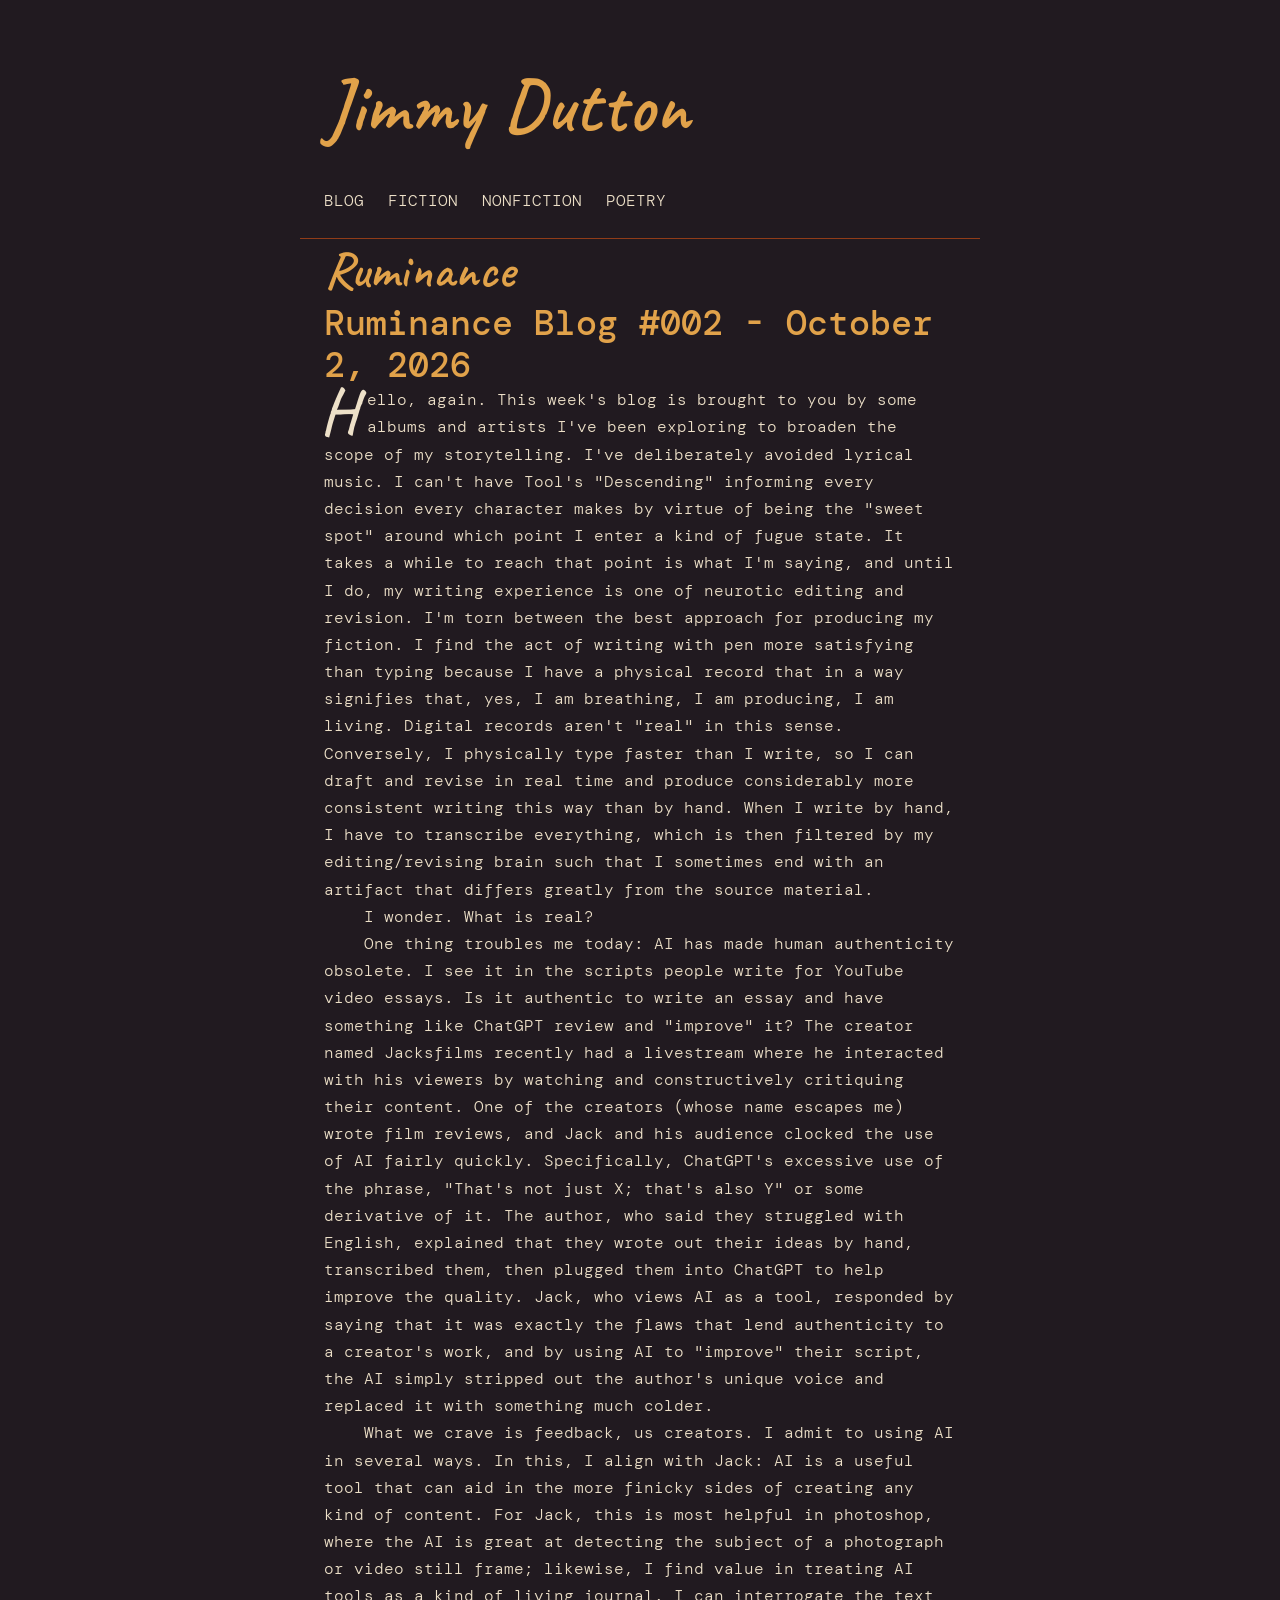
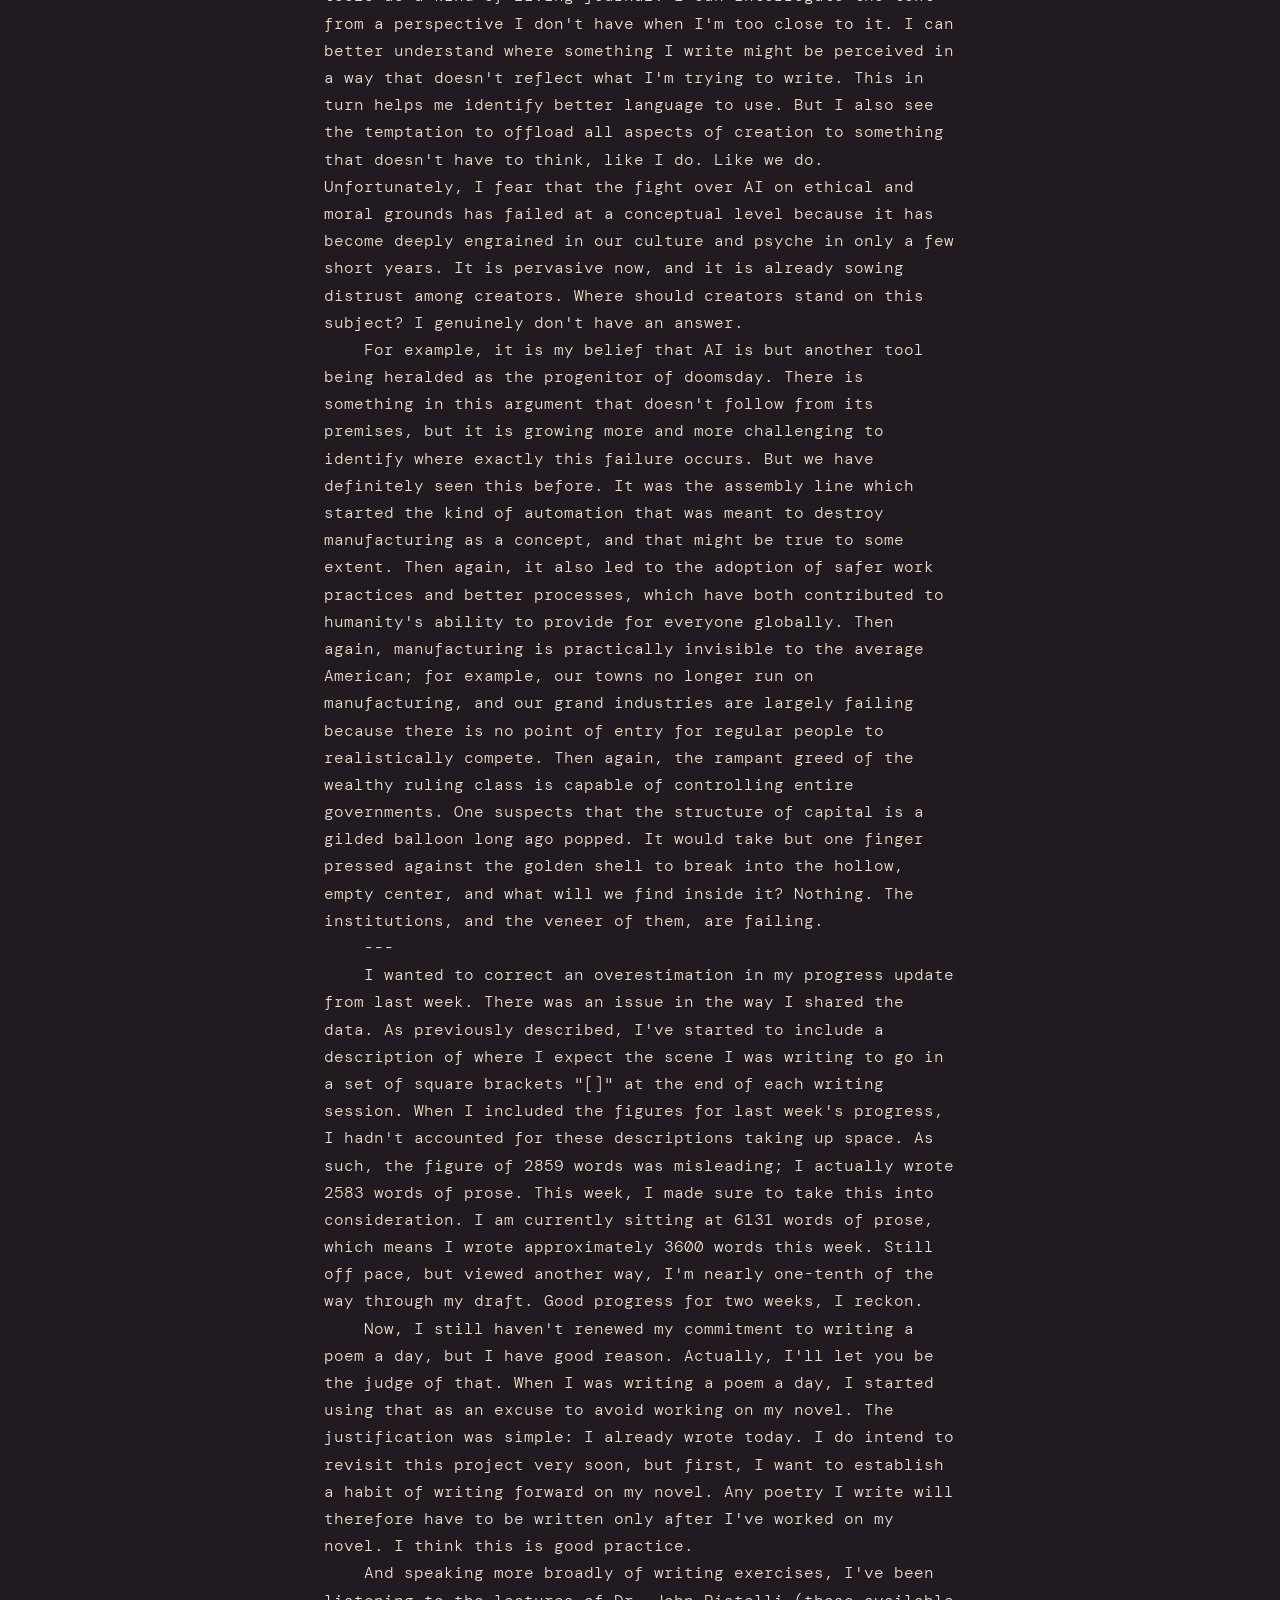
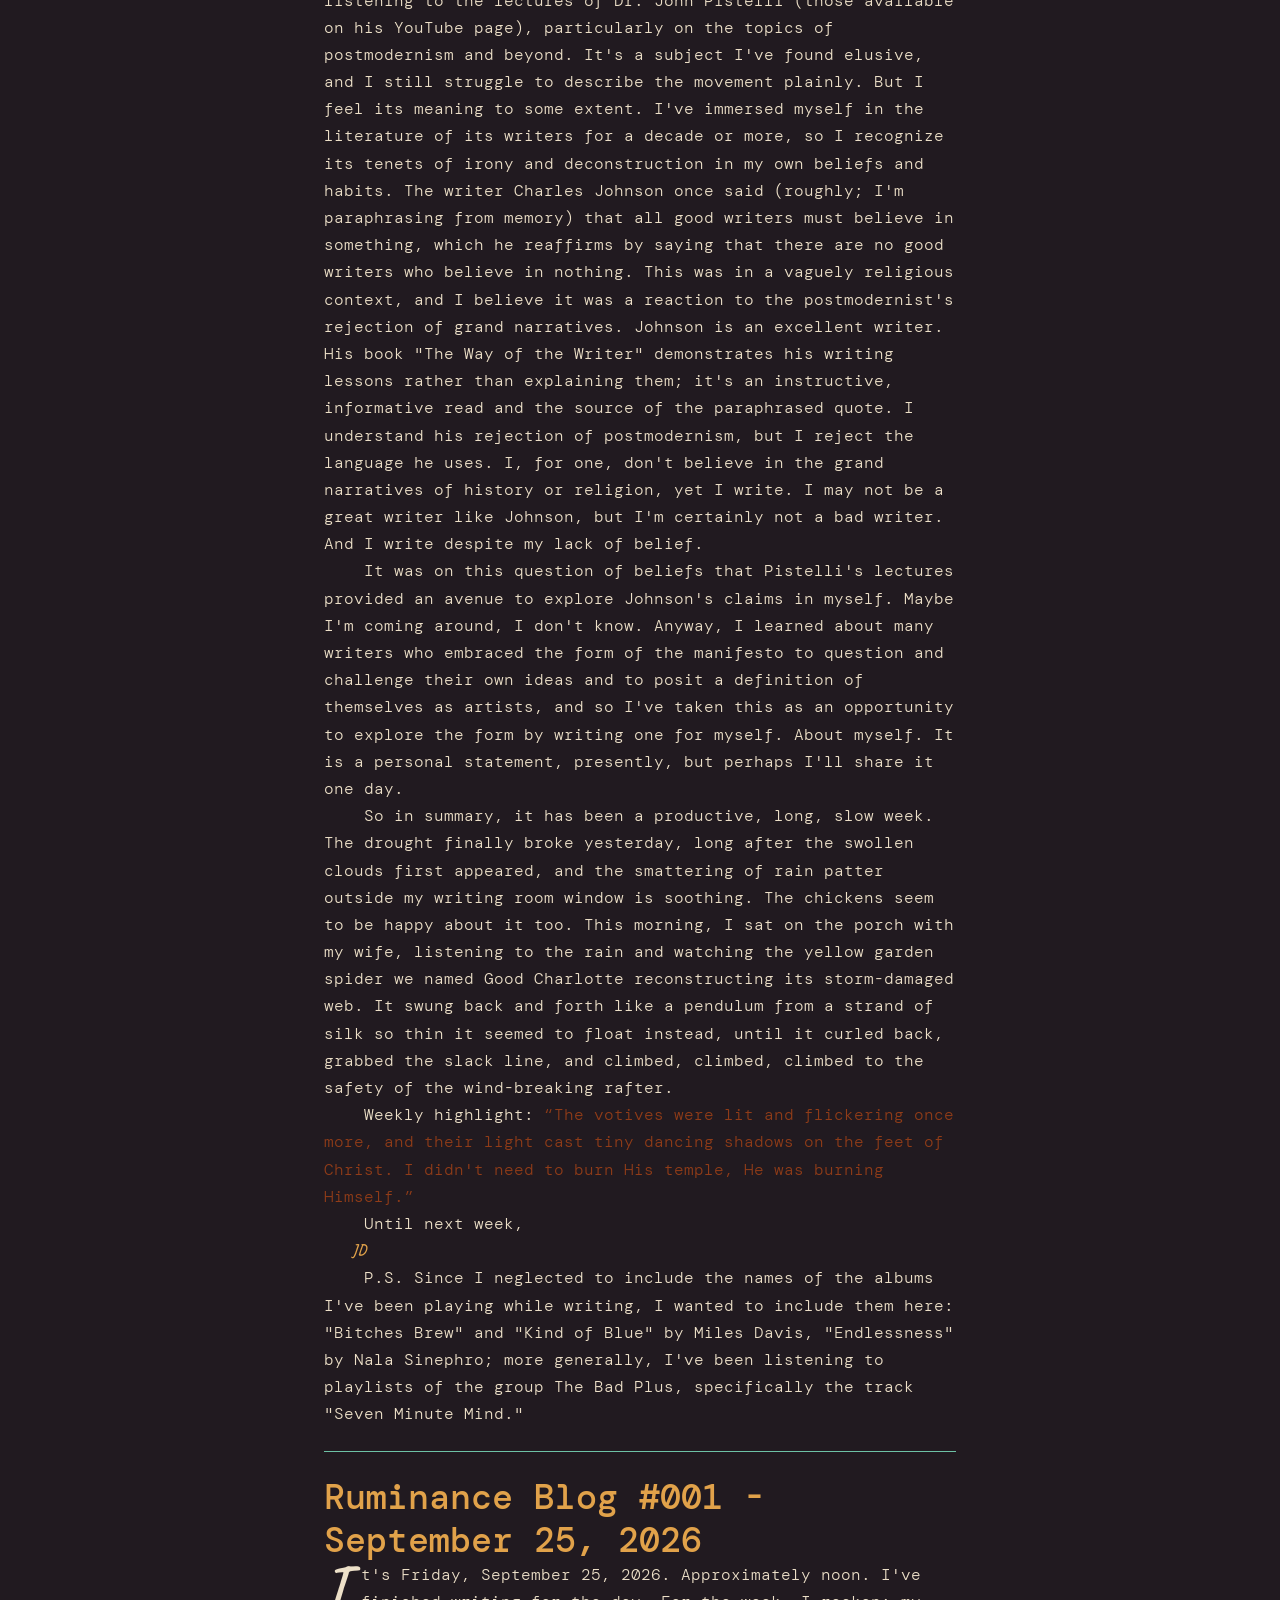
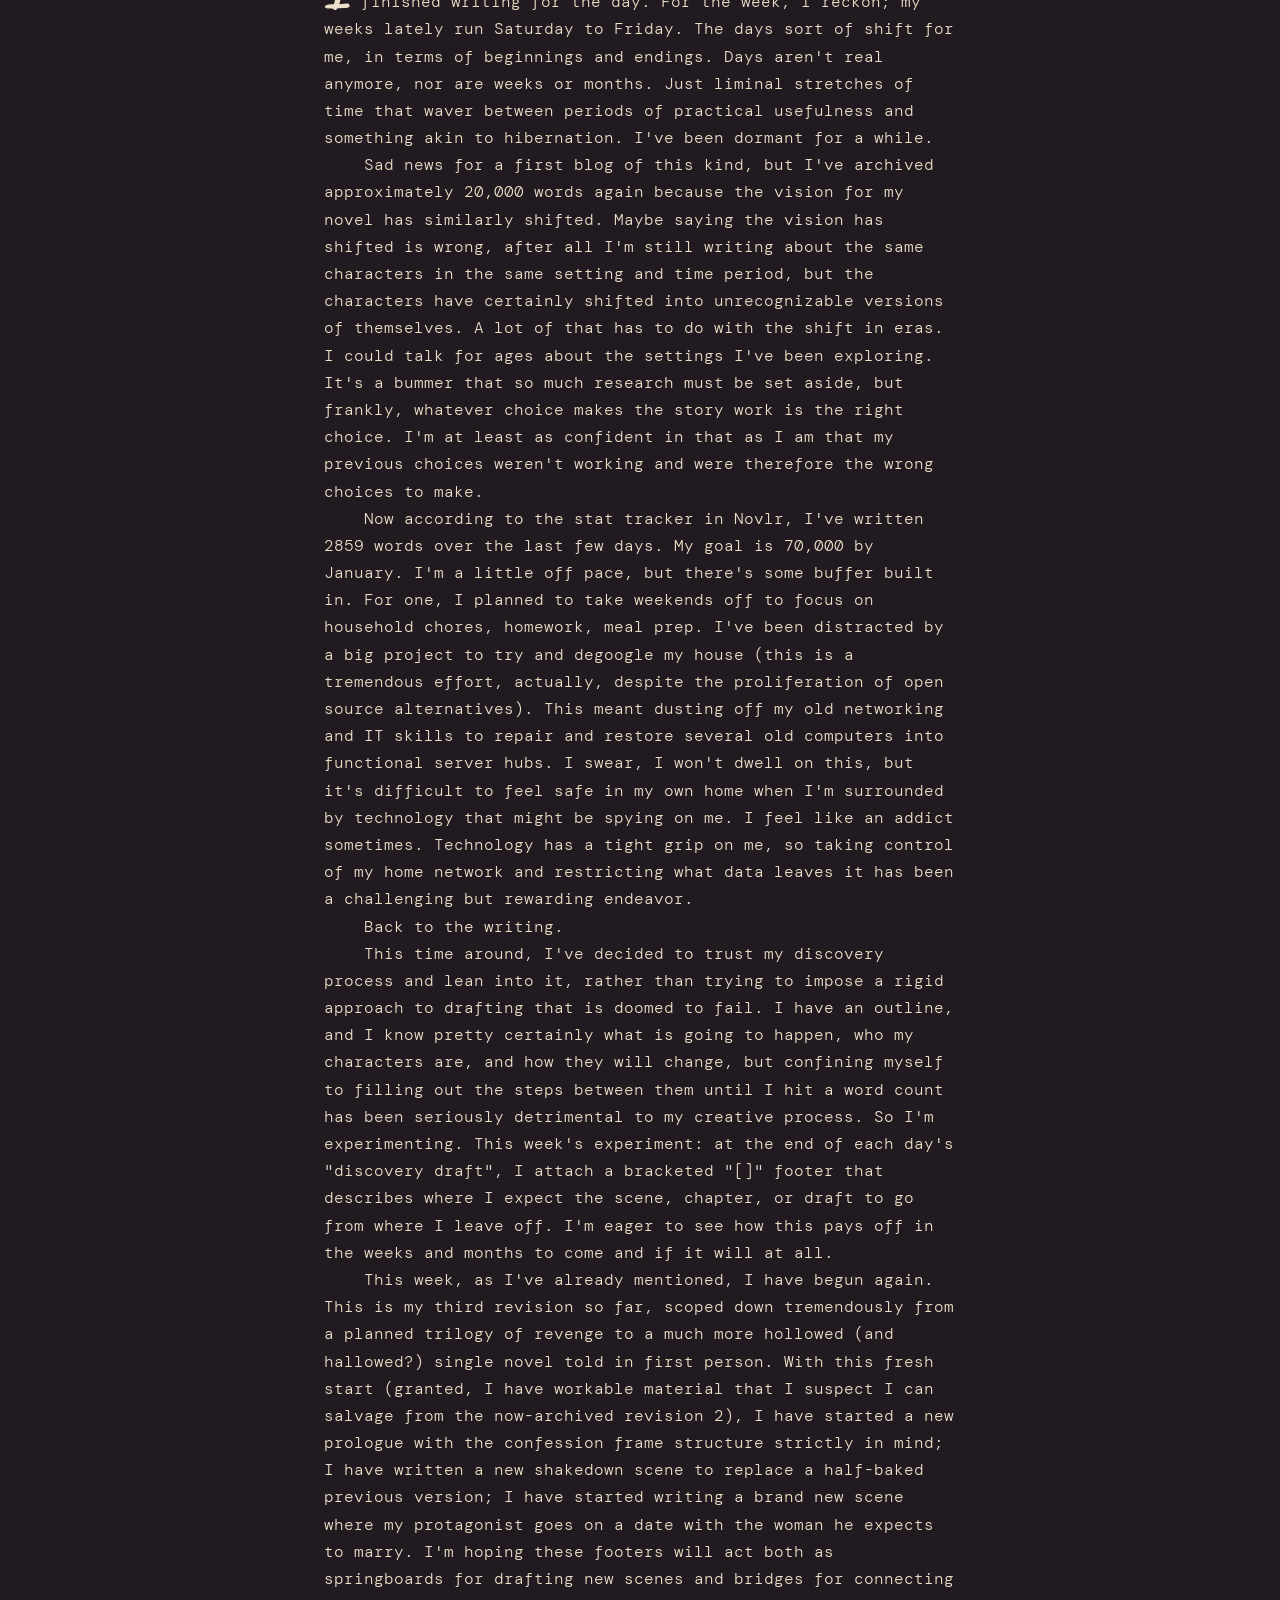
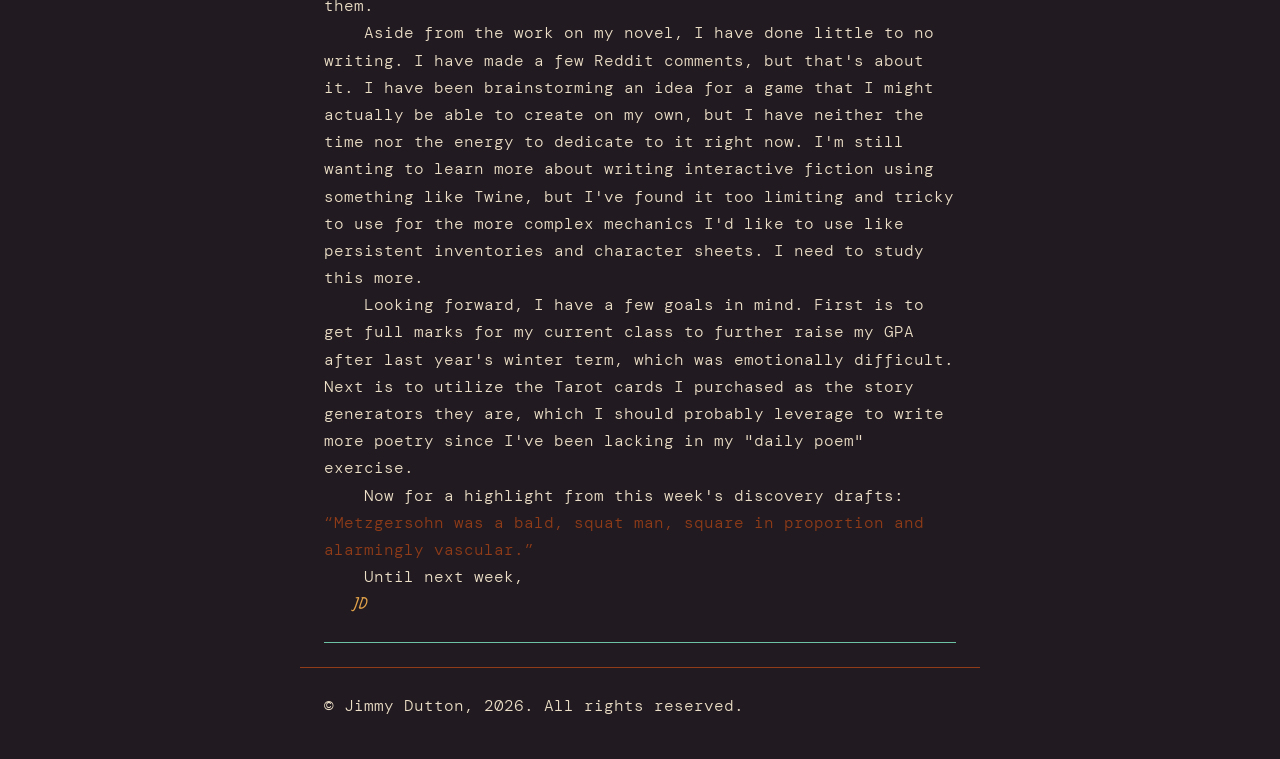
==== commit 31b3a4c3: "Update index.html fixed typos and other minor edits" ====
--- a/blog/index.html
+++ b/blog/index.html
@@ -24,11 +24,11 @@
         <h1>Ruminance</h1>
         <article aria-labelledby="ruminance-blog-2026-10-02" class="story">
 			<h3 id="ruminance-blog-2026-10-02">Ruminance Blog #002 - <time datetime="2026-10-02">October 2, 2026</time></h3>
-            <p>Hello, again. This week's is brought to you by some albums and artists I've been exploring to broaden the scope of my storytelling. I've deliberately avoided lyrical music. I can't have Tool's "Descending" informing every decision every character makes by virtue of being the "sweet spot" around which point I enter a kind of fugue state. It takes a while to reach that point is what I'm saying, and until I do, my writing experience is one of neurotic editing and revision. I'm torn between the best approach for producing my fiction. I find the act of writing with pen more satisfying than typing because I have a physical record that in a way signifies that, yes, I am breathing, I am producing, I am living. Digital records aren't "real" in this sense. Conversely, I physically type faster than I write, so I can draft and revise in real time and produce considerably more consistent writing this way than by hand. When I write by hand, I have to transcribe everything, which is then filtered by my editing/revising brain such that I sometimes end with an artifact that differs greatly from the source material.</p>
+            <p>Hello, again. This week's blog is brought to you by some albums and artists I've been exploring to broaden the scope of my storytelling. I've deliberately avoided lyrical music. I can't have Tool's "Descending" informing every decision every character makes by virtue of being the "sweet spot" around which point I enter a kind of fugue state. It takes a while to reach that point is what I'm saying, and until I do, my writing experience is one of neurotic editing and revision. I'm torn between the best approach for producing my fiction. I find the act of writing with pen more satisfying than typing because I have a physical record that in a way signifies that, yes, I am breathing, I am producing, I am living. Digital records aren't "real" in this sense. Conversely, I physically type faster than I write, so I can draft and revise in real time and produce considerably more consistent writing this way than by hand. When I write by hand, I have to transcribe everything, which is then filtered by my editing/revising brain such that I sometimes end with an artifact that differs greatly from the source material.</p>
             <p>I wonder. What is real?</p>
             <p>One thing troubles me today: AI has made human authenticity obsolete. I see it in the scripts people write for YouTube video essays. Is it authentic to write an essay and have something like ChatGPT review and "improve" it? The creator named Jacksfilms recently had a livestream where he interacted with his viewers by watching and constructively critiquing their content. One of the creators (whose name escapes me) wrote film reviews, and Jack and his audience clocked the use of AI fairly quickly. Specifically, ChatGPT's excessive use of the phrase, "That's not just X; that's also Y" or some derivative of it. The author, who said they struggled with English, explained that they wrote out their ideas by hand, transcribed them, then plugged them into ChatGPT to help improve the quality. Jack, who views AI as a tool, responded by saying that it was exactly the flaws that lend authenticity to a creator's work, and by using AI to "improve" their script, the AI simply stripped out the author's unique voice and replaced it with something much colder.</p>
             <p>What we crave is feedback, us creators. I admit to using AI in several ways. In this, I align with Jack: AI is a useful tool that can aid in the more finicky sides of creating any kind of content. For Jack, this is most helpful in photoshop, where the AI is great at detecting the subject of a photograph or video still frame; likewise, I find value in treating AI tools as a kind of living journal. I can interrogate the text from a perspective I don't have when I'm too close to it. I can better understand where something I write might be perceived in a way that doesn't reflect what I'm trying to write. This in turn helps me identify better language to use. But I also see the temptation to offload all aspects of creation to something that doesn't have to think, like I do. Like we do. Unfortunately, I fear that the fight over AI on ethical and moral grounds has failed at a conceptual level because it has become deeply engrained in our culture and psyche in only a few short years. It is pervasive now, and it is already sowing distrust among creators. Where should creators stand on this subject? I genuinely don't have an answer.</p>
-            <p>For example, it is my belief that AI is but another tool being heralded as the progenitor of doomsday. There is something in this argument that doesn't follow from its premises, but it is growing more and more challenging to identify where exactly this failure occurs. But we have definitely seen this before. It was the assembly line which started the kind of automation that was meant to destroy manufacturing as a concept, and that might be true to some extent. Then again, it also led to the adoption of safer work practices and better processes, which have both contributed to humanity's ability to provide for everyone globally. Then again, manufacturing is practically invisible to the average American, for example; our towns no longer run on manufacturing, and our grand industries are largely failing because there is no point of entry for the poor intellectual to realistically compete. Combine with that the rampant greed of the wealthy ruling class currently controlling entire governments, and one starts to suspect that the structure of capital is a gilded balloon long ago popped. It will take but one finger pressed against the golden shell to break into the hollow, empty center. What will we find inside it? Nothing. The institutions, and the veneer of them, are failing.</p>
+            <p>For example, it is my belief that AI is but another tool being heralded as the progenitor of doomsday. There is something in this argument that doesn't follow from its premises, but it is growing more and more challenging to identify where exactly this failure occurs. But we have definitely seen this before. It was the assembly line which started the kind of automation that was meant to destroy manufacturing as a concept, and that might be true to some extent. Then again, it also led to the adoption of safer work practices and better processes, which have both contributed to humanity's ability to provide for everyone globally. Then again, manufacturing is practically invisible to the average American; for example, our towns no longer run on manufacturing, and our grand industries are largely failing because there is no point of entry for regular people to realistically compete. Then again, the rampant greed of the wealthy ruling class is capable of controlling entire governments. One suspects that the structure of capital is a gilded balloon long ago popped. It would take but one finger pressed against the golden shell to break into the hollow, empty center, and what will we find inside it? Nothing. The institutions, and the veneer of them, are failing.</p>
             <p>---</p>
             <p>I wanted to correct an overestimation in my progress update from last week. There was an issue in the way I shared the data. As previously described, I've started to include a description of where I expect the scene I was writing to go in a set of square brackets "[]" at the end of each writing session. When I included the figures for last week's progress, I hadn't accounted for these descriptions taking up space. As such, the figure of 2859 words was misleading; I actually wrote 2583 words of prose. This week, I made sure to take this into consideration. I am currently sitting at 6131 words of prose, which means I wrote approximately 3600 words this week. Still off pace, but viewed another way, I'm nearly one-tenth of the way through my draft. Good progress for two weeks, I reckon.</p>
             <p>Now, I still haven't renewed my commitment to writing a poem a day, but I have good reason. Actually, I'll let you be the judge of that. When I was writing a poem a day, I started using that as an excuse to avoid working on my novel. The justification was simple: I already wrote today. I do intend to revisit this project very soon, but first, I want to establish a habit of writing forward on my novel. Any poetry I write will therefore have to be written only after I've worked on my novel. I think this is good practice.</p>
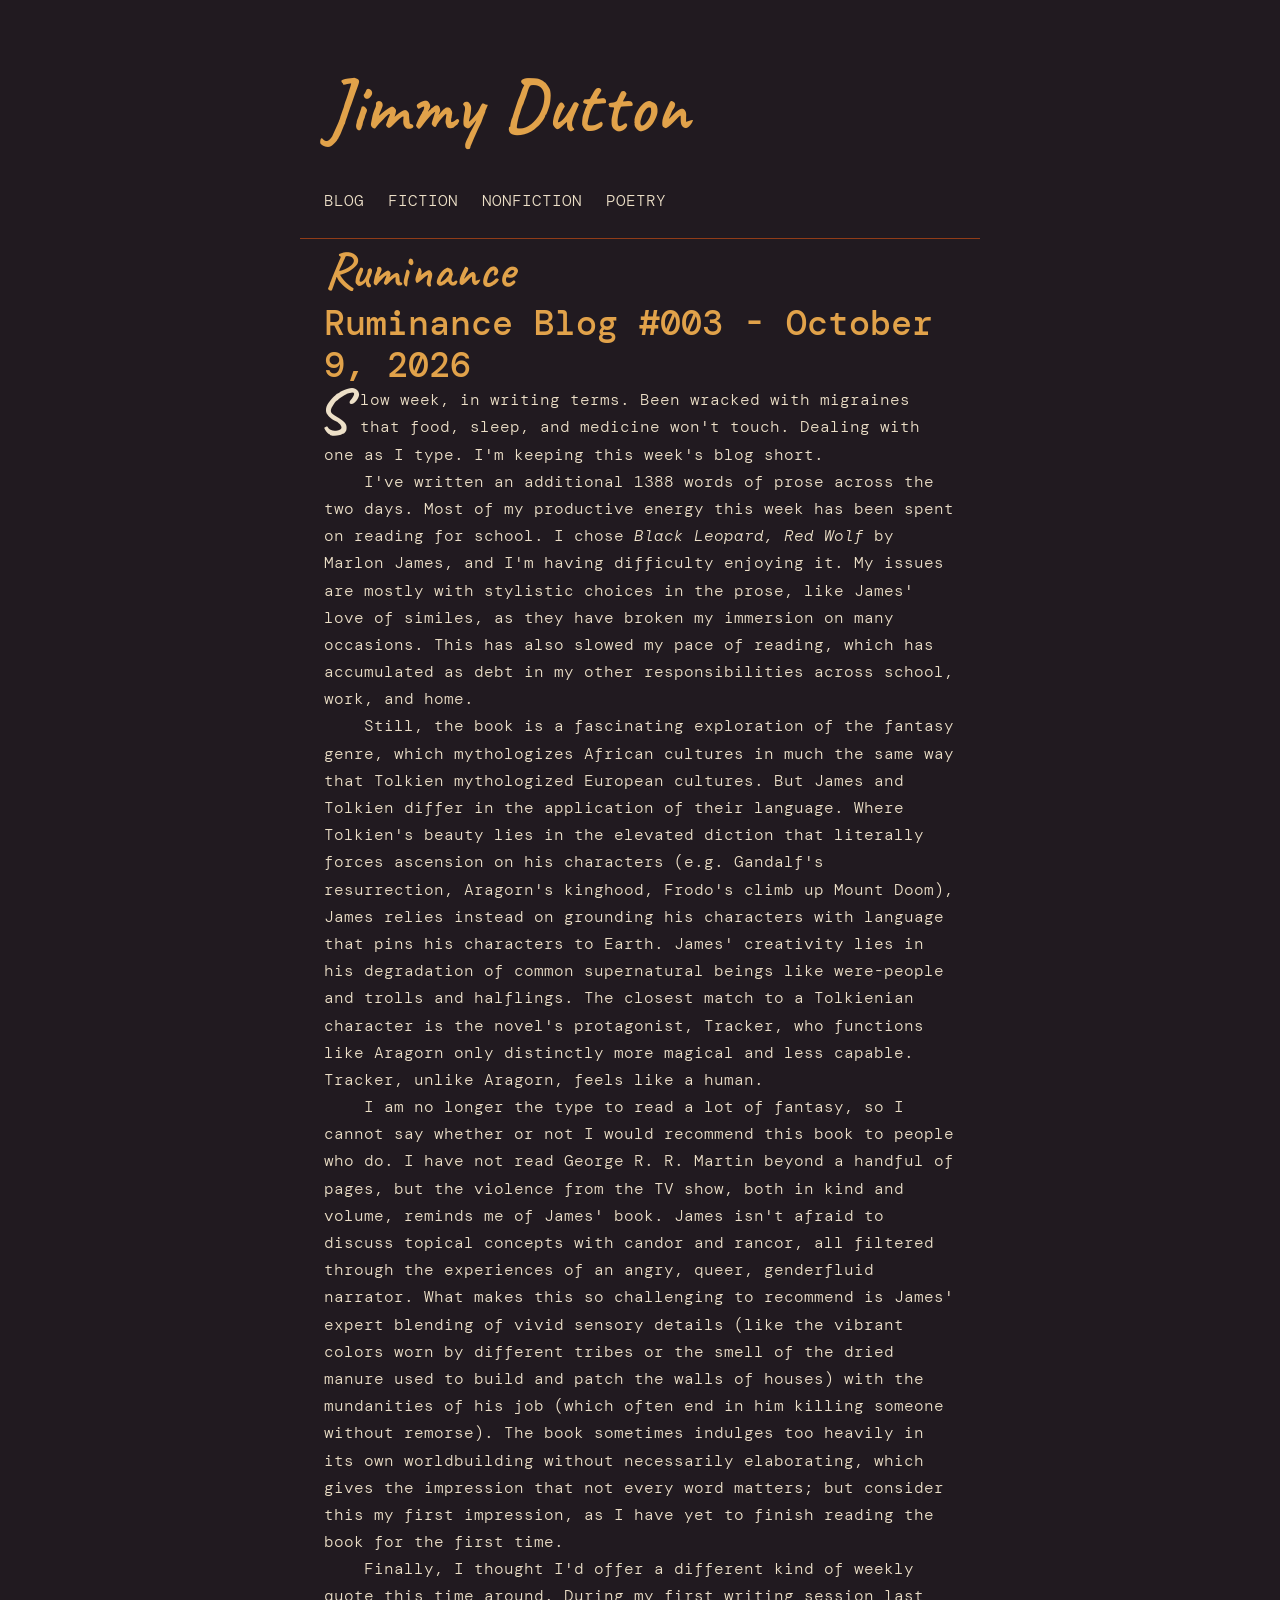
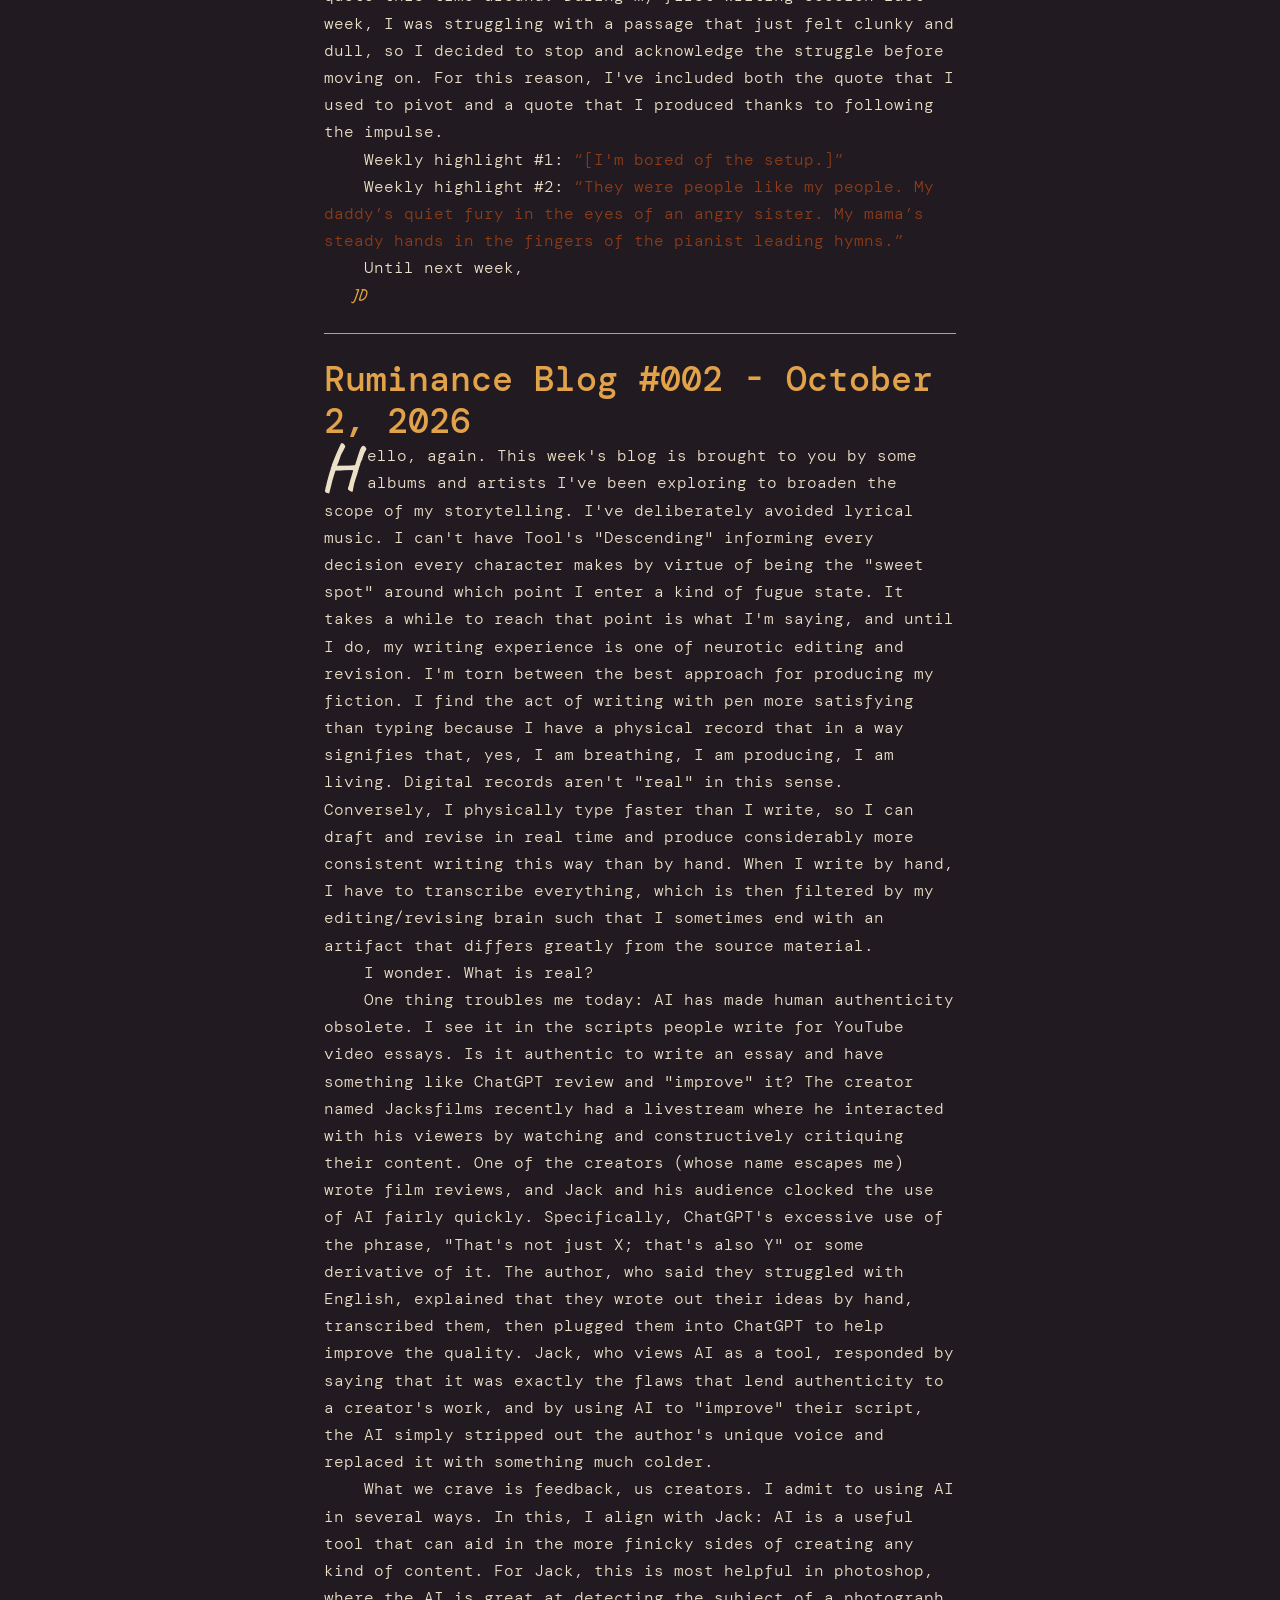
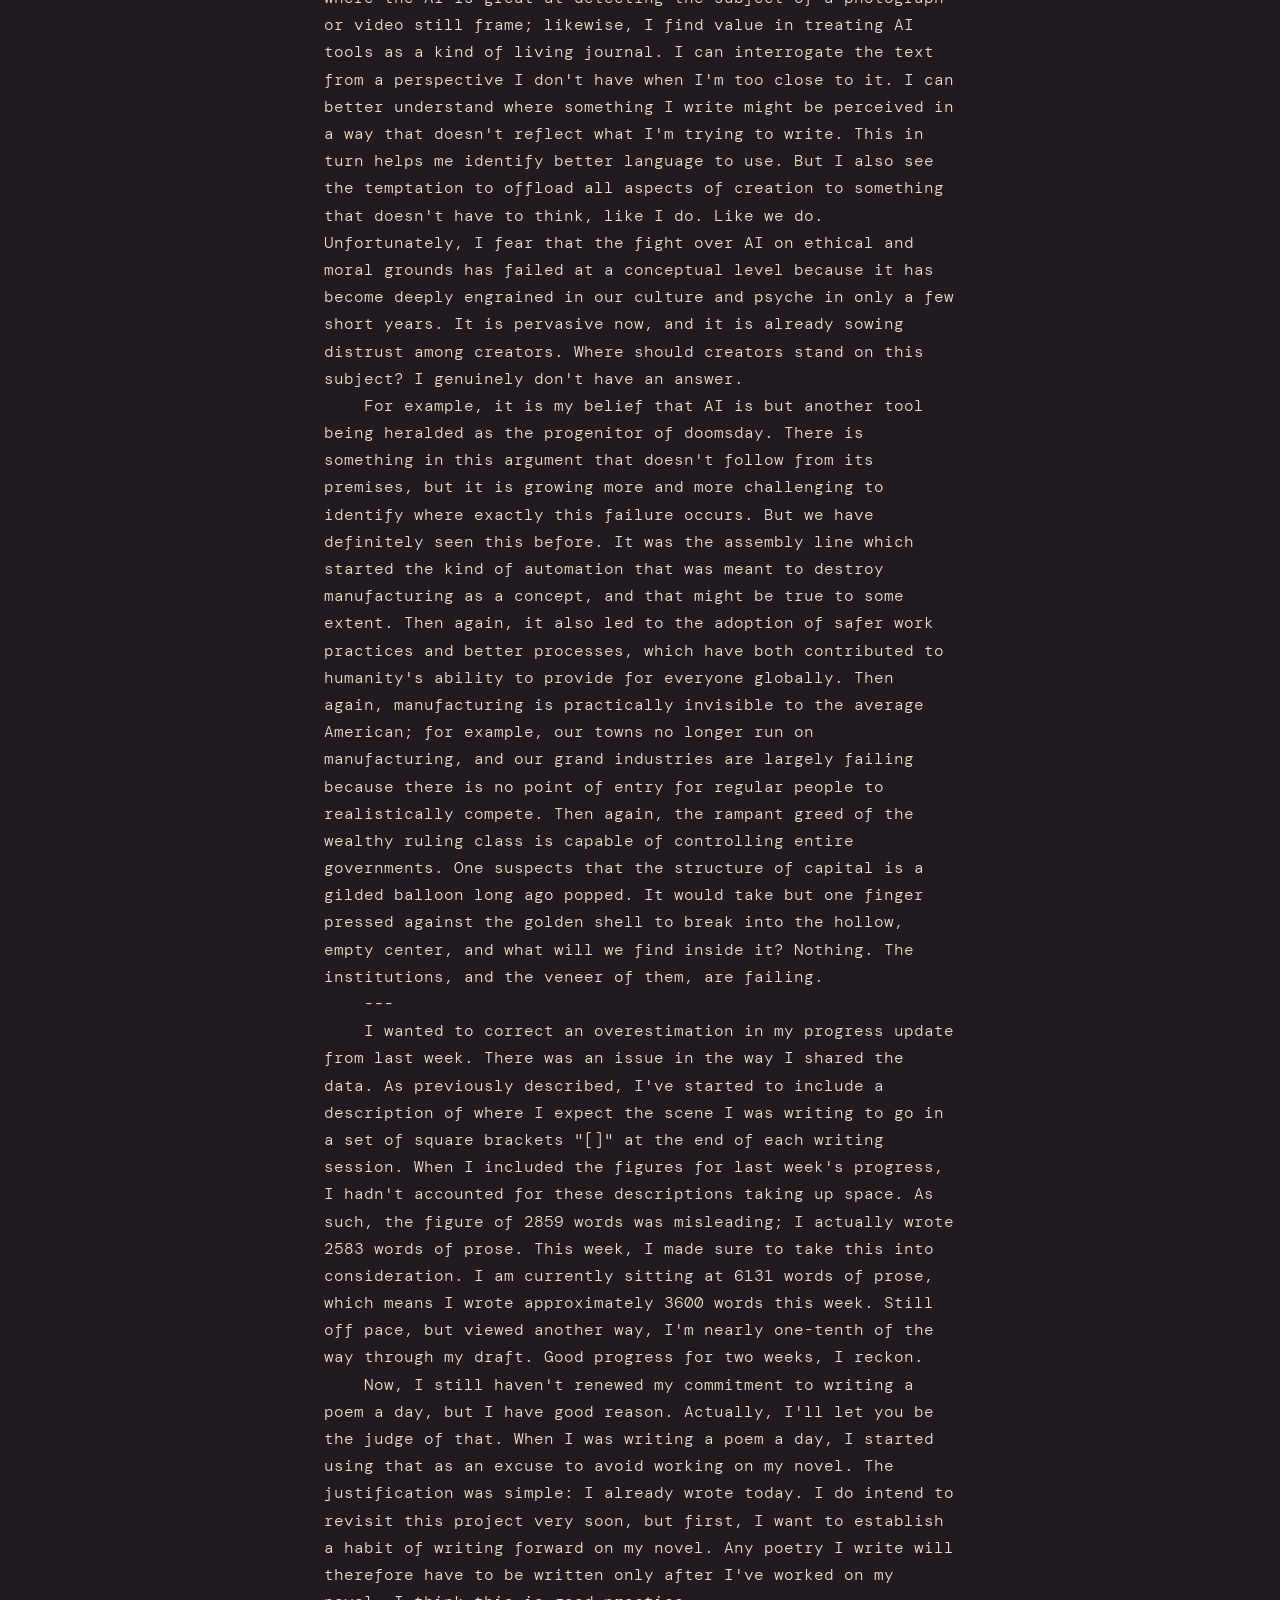
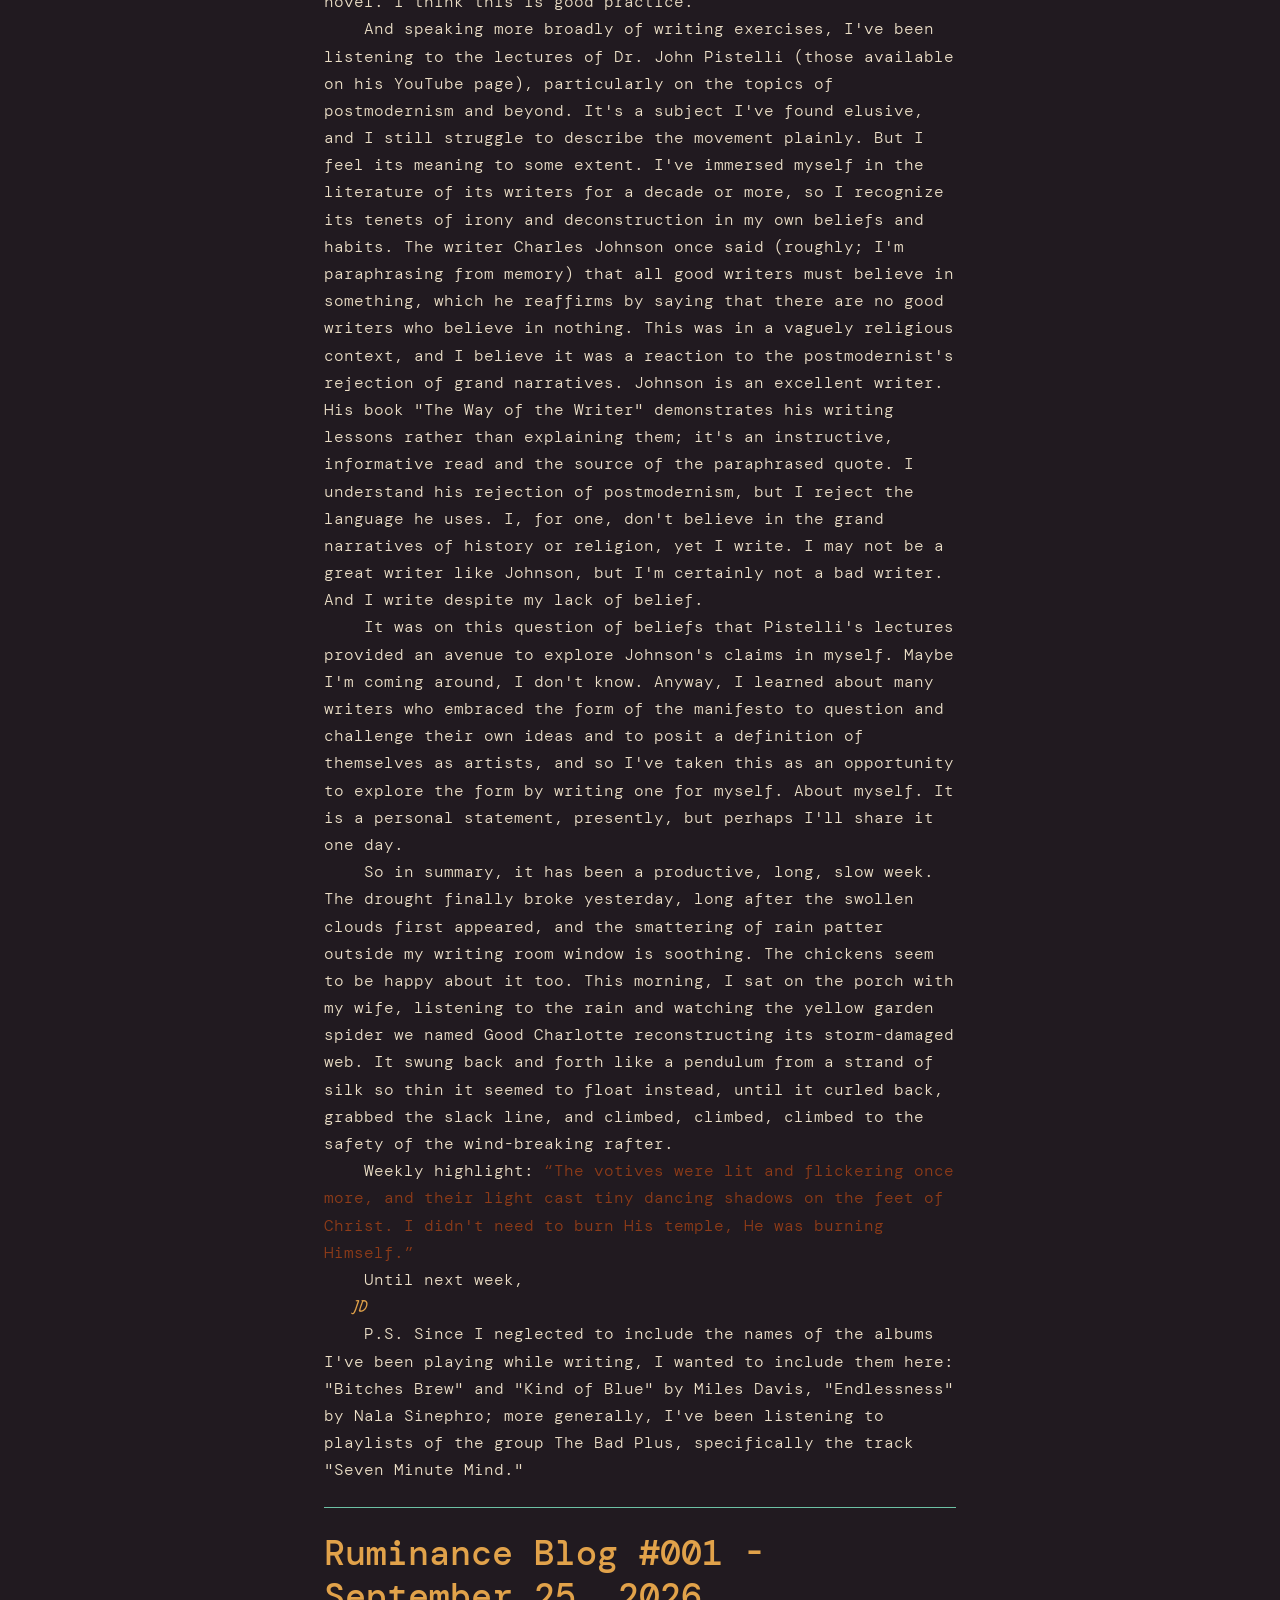
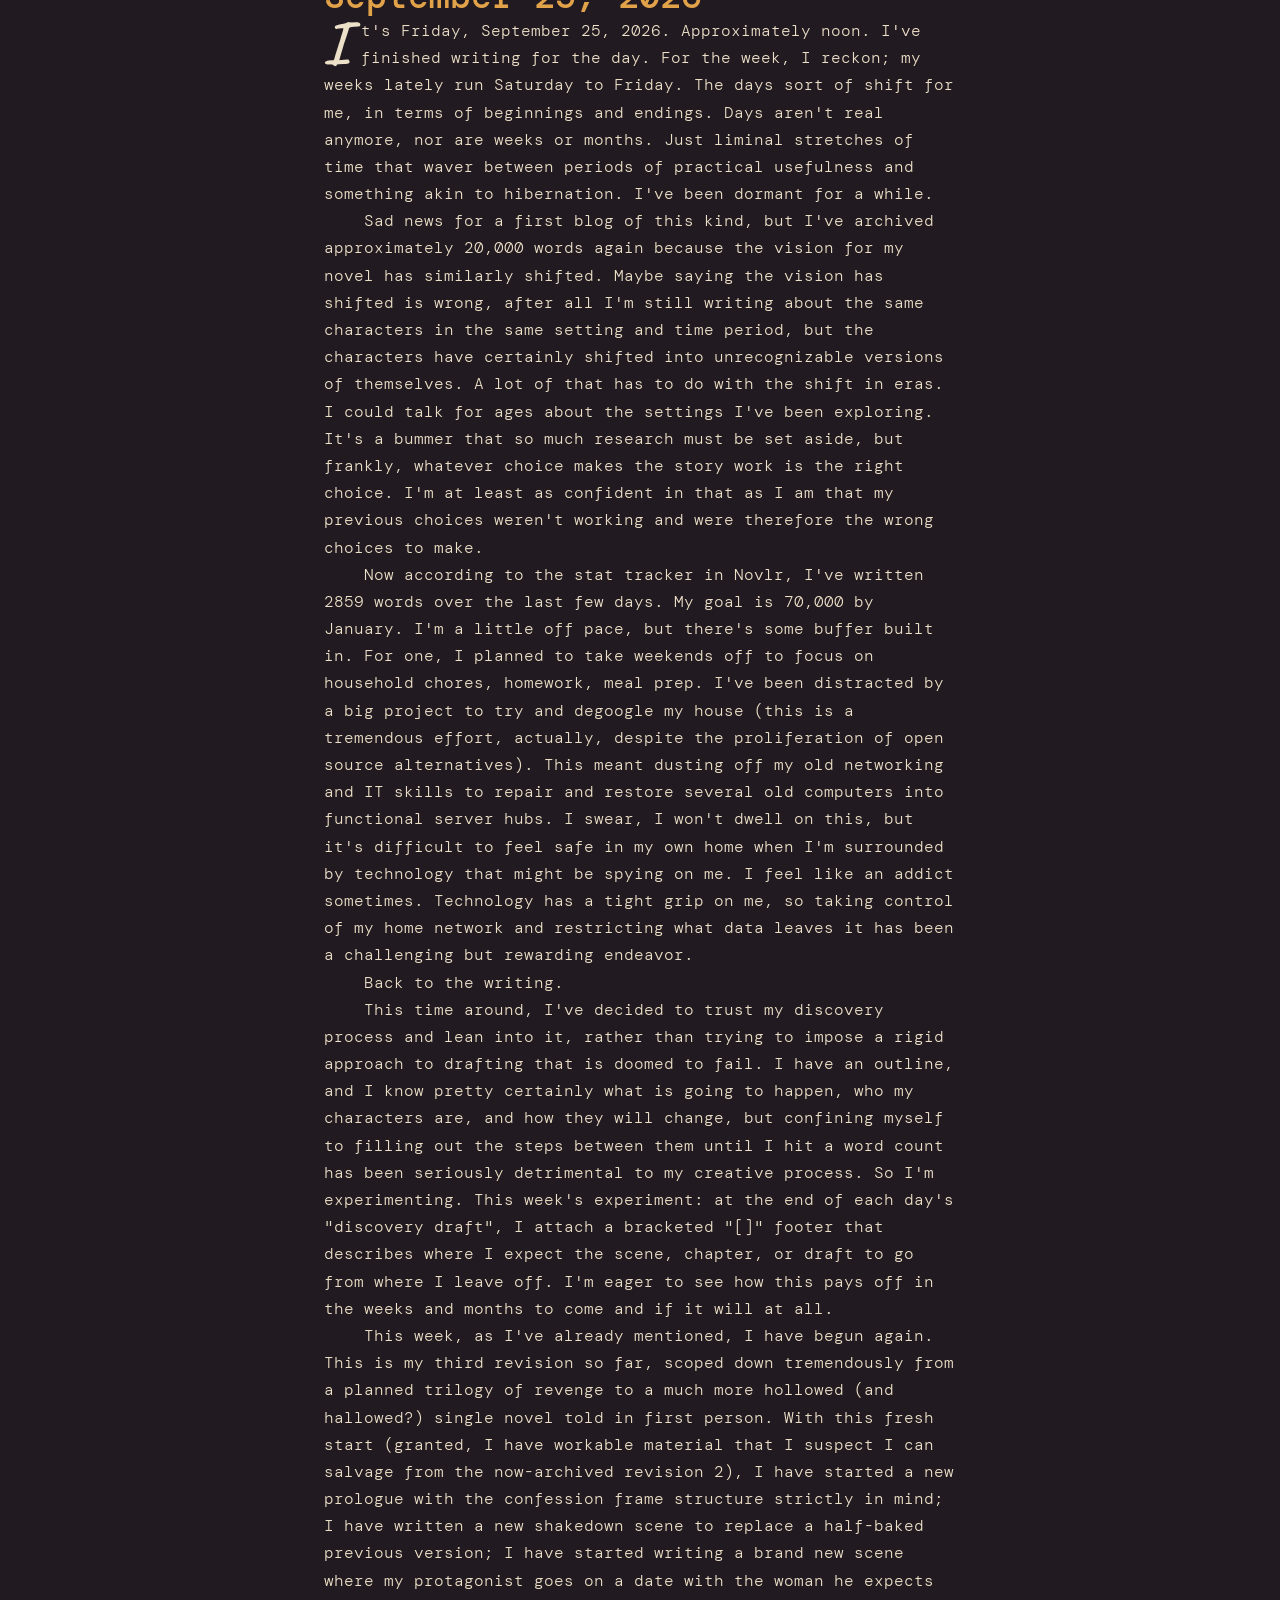
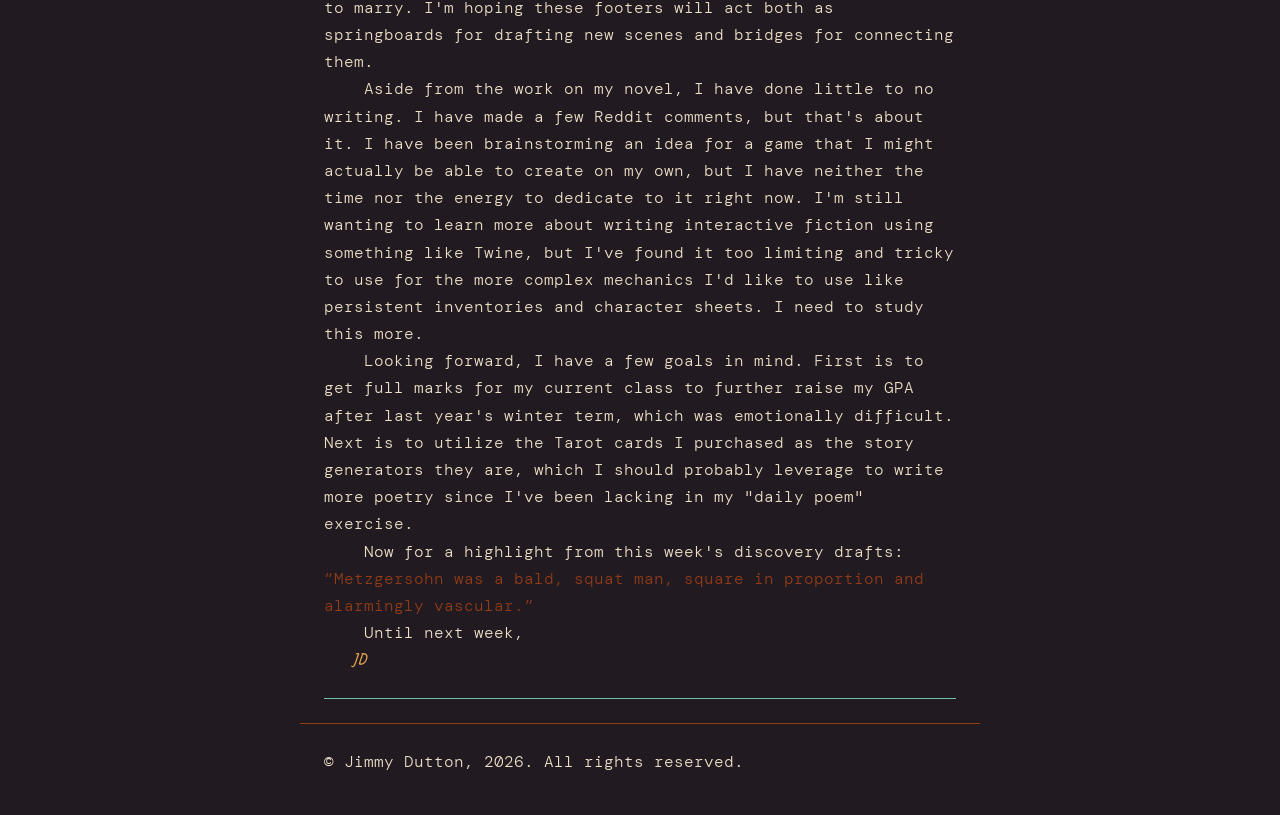
==== commit b6f530b0: "Update index.html added new weekly blog post" ====
--- a/blog/index.html
+++ b/blog/index.html
@@ -22,6 +22,19 @@
 
     <main id="maincontent">
         <h1>Ruminance</h1>
+        <article aria-labelledby="ruminance-blog-2026-10-09" class="story">
+			<h3 id="ruminance-blog-2026-10-02">Ruminance Blog #003 - <time datetime="2026-10-09">October 9, 2026</time></h3>
+            <p>Slow week, in writing terms. Been wracked with migraines that food, sleep, and medicine won't touch. Dealing with one as I type. I'm keeping this week's blog short.</p>
+			<p>I've written an additional 1388 words of prose across the two days. Most of my productive energy this week has been spent on reading for school. I chose <cite>Black Leopard, Red Wolf</cite> by Marlon James, and I'm having difficulty enjoying it. My issues are mostly with stylistic choices in the prose, like James' love of similes, as they have broken my immersion on many occasions. This has also slowed my pace of reading, which has accumulated as debt in my other responsibilities across school, work, and home.</p>
+			<p>Still, the book is a fascinating exploration of the fantasy genre, which mythologizes African cultures in much the same way that Tolkien mythologized European cultures. But James and Tolkien differ in the application of their language. Where Tolkien's beauty lies in the elevated diction that literally forces ascension on his characters (e.g. Gandalf's resurrection, Aragorn's kinghood, Frodo's climb up Mount Doom), James relies instead on grounding his characters with language that pins his characters to Earth. James' creativity lies in his degradation of common supernatural beings like were-people and trolls and halflings. The closest match to a Tolkienian character is the novel's protagonist, Tracker, who functions like Aragorn only distinctly more magical and less capable. Tracker, unlike Aragorn, feels like a human.</p>
+			<p>I am no longer the type to read a lot of fantasy, so I cannot say whether or not I would recommend this book to people who do. I have not read George R. R. Martin beyond a handful of pages, but the violence from the TV show, both in kind and volume, reminds me of James' book. James isn't afraid to discuss topical concepts with candor and rancor, all filtered through the experiences of an angry, queer, genderfluid narrator. What makes this so challenging to recommend is James' expert blending of vivid sensory details (like the vibrant colors worn by different tribes or the smell of the dried manure used to build and patch the walls of houses) with the mundanities of his job (which often end in him killing someone without remorse). The book sometimes indulges too heavily in its own worldbuilding without necessarily elaborating, which gives the impression that not every word matters; but consider this my first impression, as I have yet to finish reading the book for the first time.</p>
+			<p>Finally, I thought I'd offer a different kind of weekly quote this time around. During my first writing session last week, I was struggling with a passage that just felt clunky and dull, so I decided to stop and acknowledge the struggle before moving on. For this reason, I've included both the quote that I used to pivot and a quote that I produced thanks to following the impulse.</p>
+			<p>Weekly highlight #1: <q>[I'm bored of the setup.]</q></p>
+			<p>Weekly highlight #2: <q>They were people like my people. My daddy’s quiet fury in the eyes of an angry sister. My mama’s steady hands in the fingers of the pianist leading hymns.</q></p>
+            <p>Until next week,</p>
+            <p id="signoff">JD</p>
+        </article>
+        <hr/>
         <article aria-labelledby="ruminance-blog-2026-10-02" class="story">
 			<h3 id="ruminance-blog-2026-10-02">Ruminance Blog #002 - <time datetime="2026-10-02">October 2, 2026</time></h3>
             <p>Hello, again. This week's blog is brought to you by some albums and artists I've been exploring to broaden the scope of my storytelling. I've deliberately avoided lyrical music. I can't have Tool's "Descending" informing every decision every character makes by virtue of being the "sweet spot" around which point I enter a kind of fugue state. It takes a while to reach that point is what I'm saying, and until I do, my writing experience is one of neurotic editing and revision. I'm torn between the best approach for producing my fiction. I find the act of writing with pen more satisfying than typing because I have a physical record that in a way signifies that, yes, I am breathing, I am producing, I am living. Digital records aren't "real" in this sense. Conversely, I physically type faster than I write, so I can draft and revise in real time and produce considerably more consistent writing this way than by hand. When I write by hand, I have to transcribe everything, which is then filtered by my editing/revising brain such that I sometimes end with an artifact that differs greatly from the source material.</p>
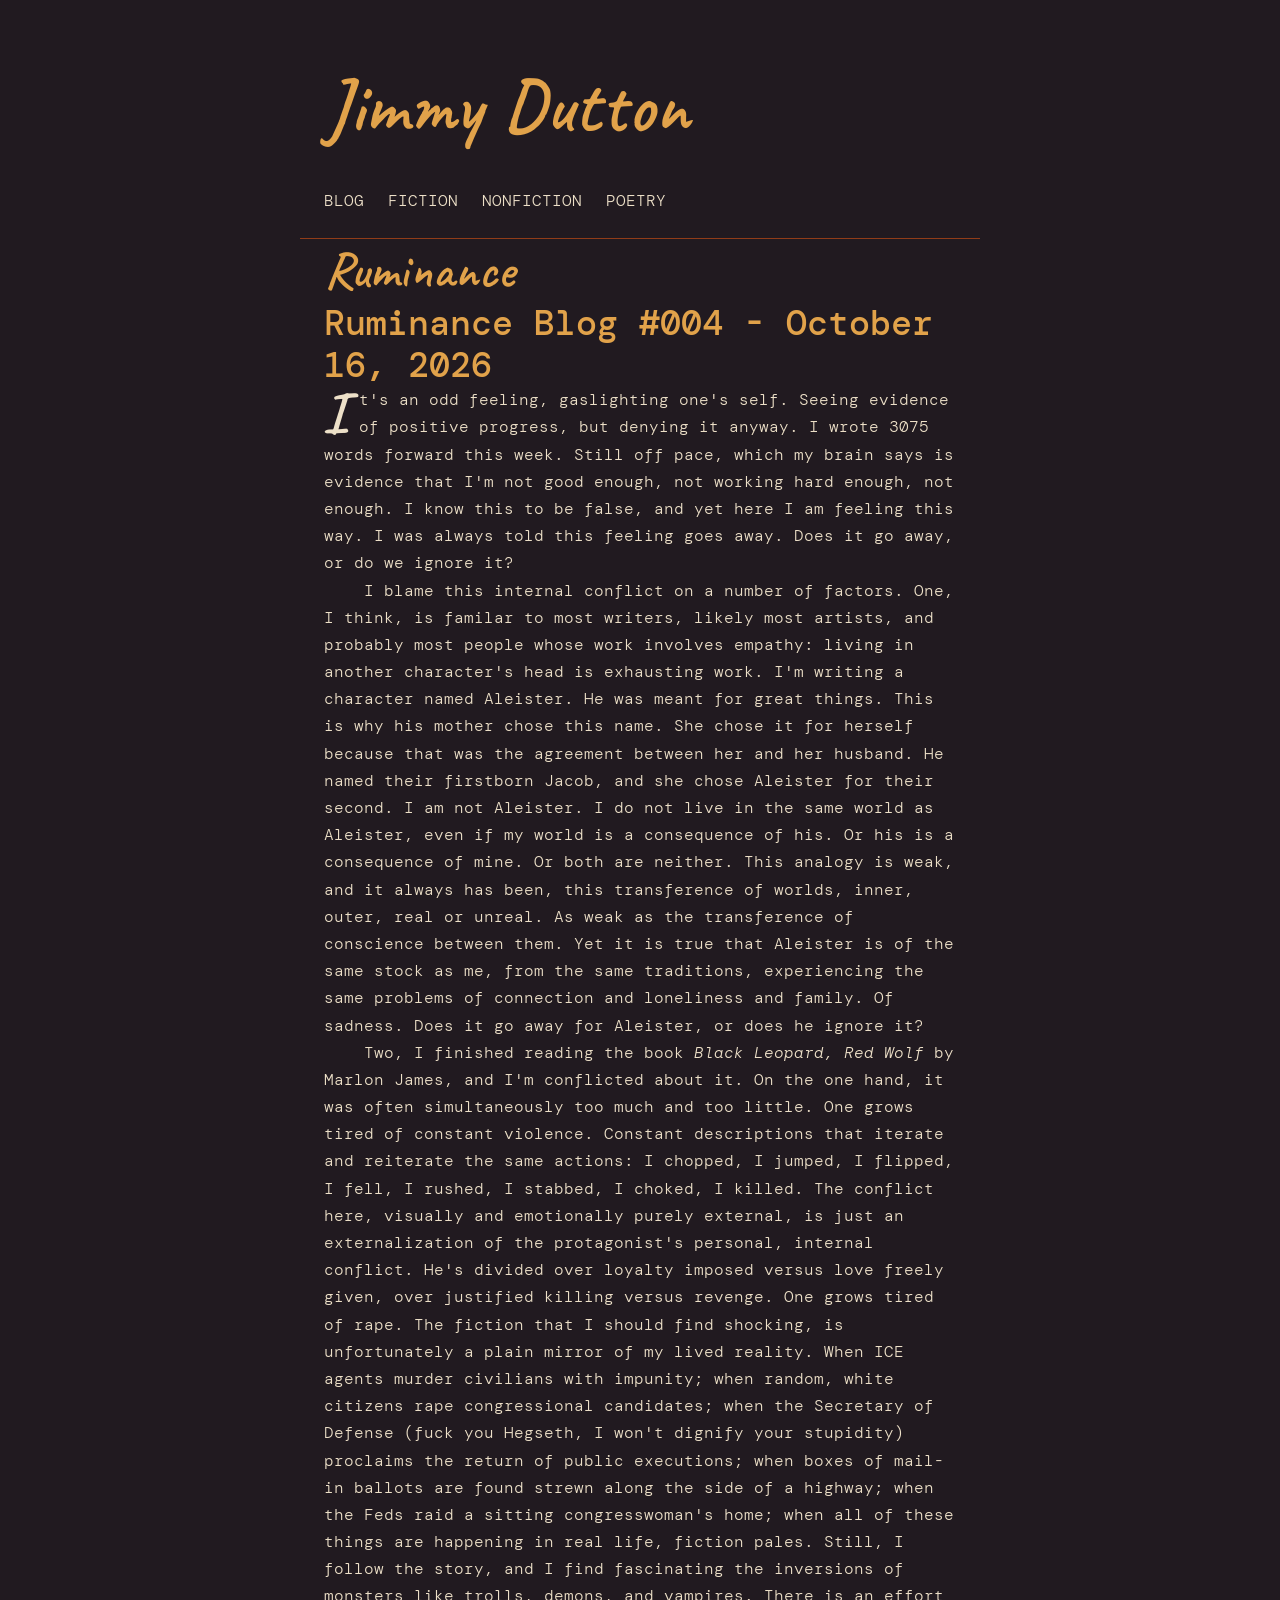
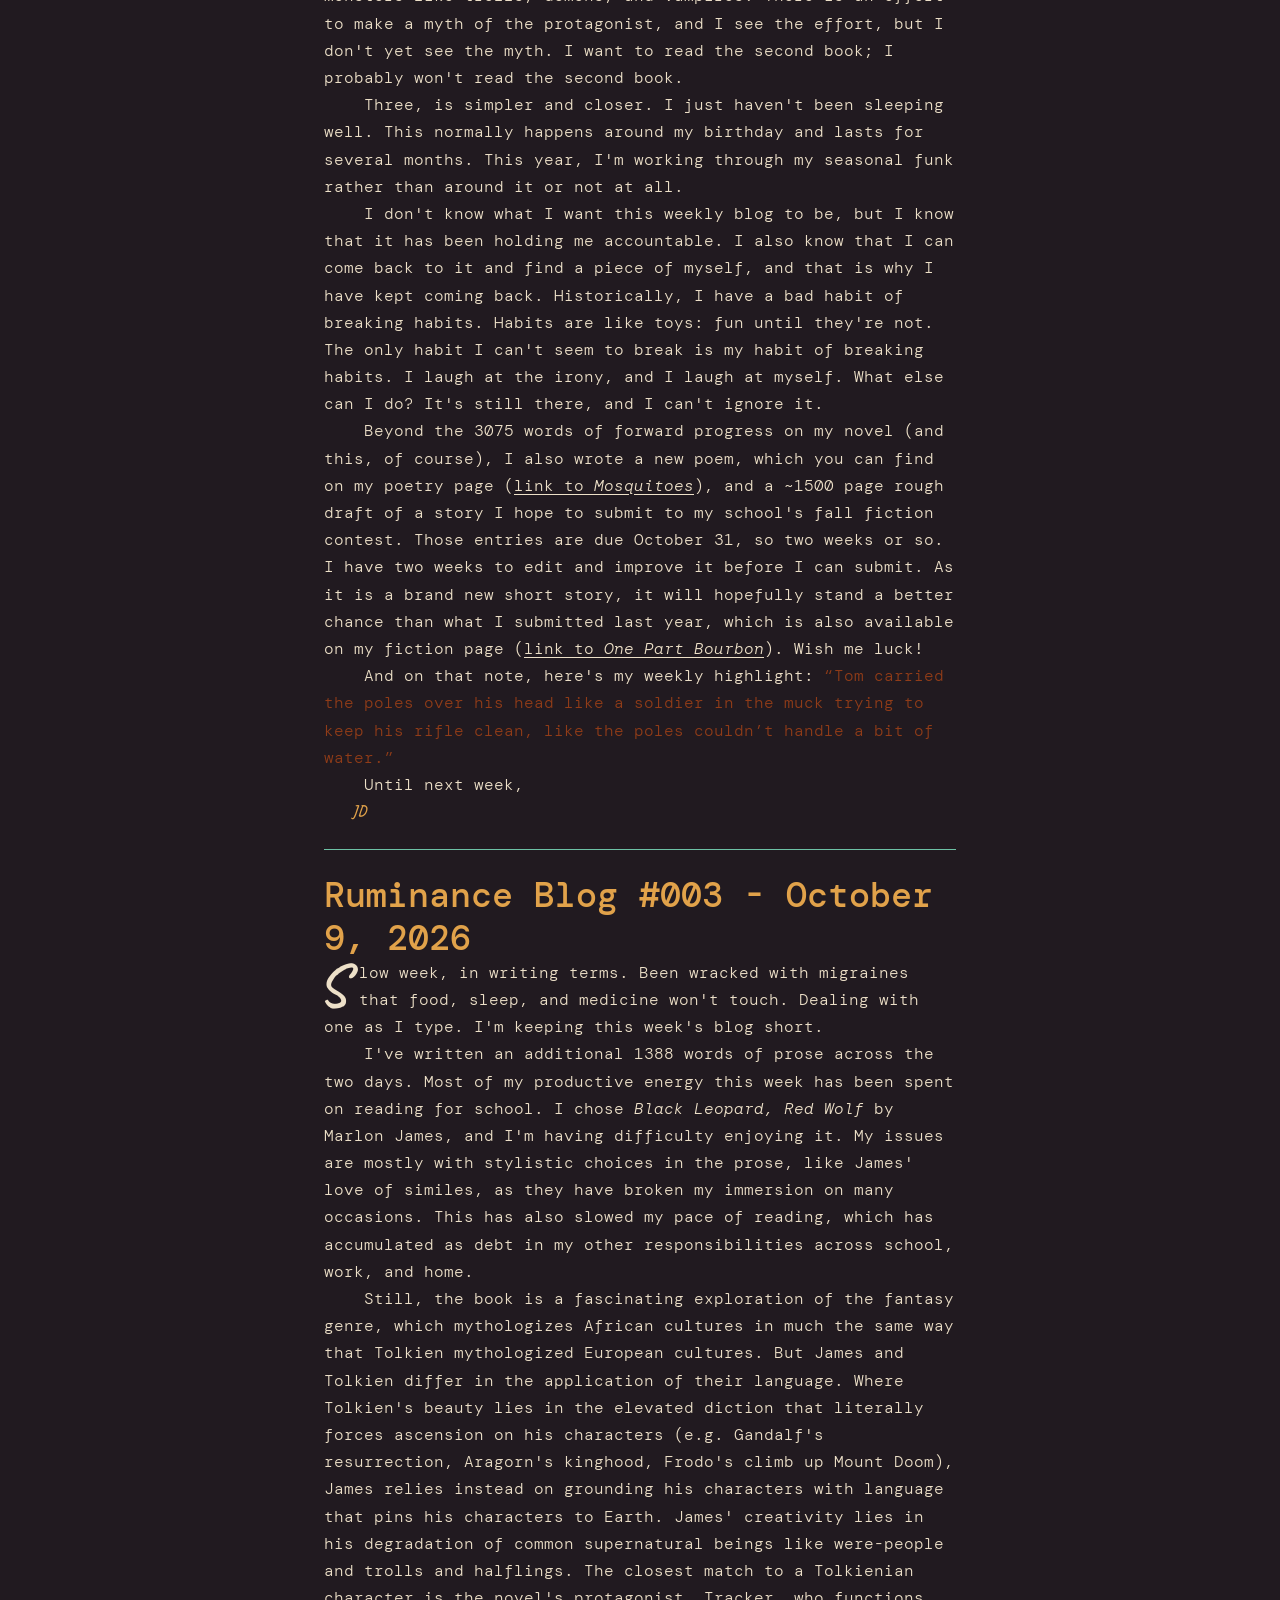
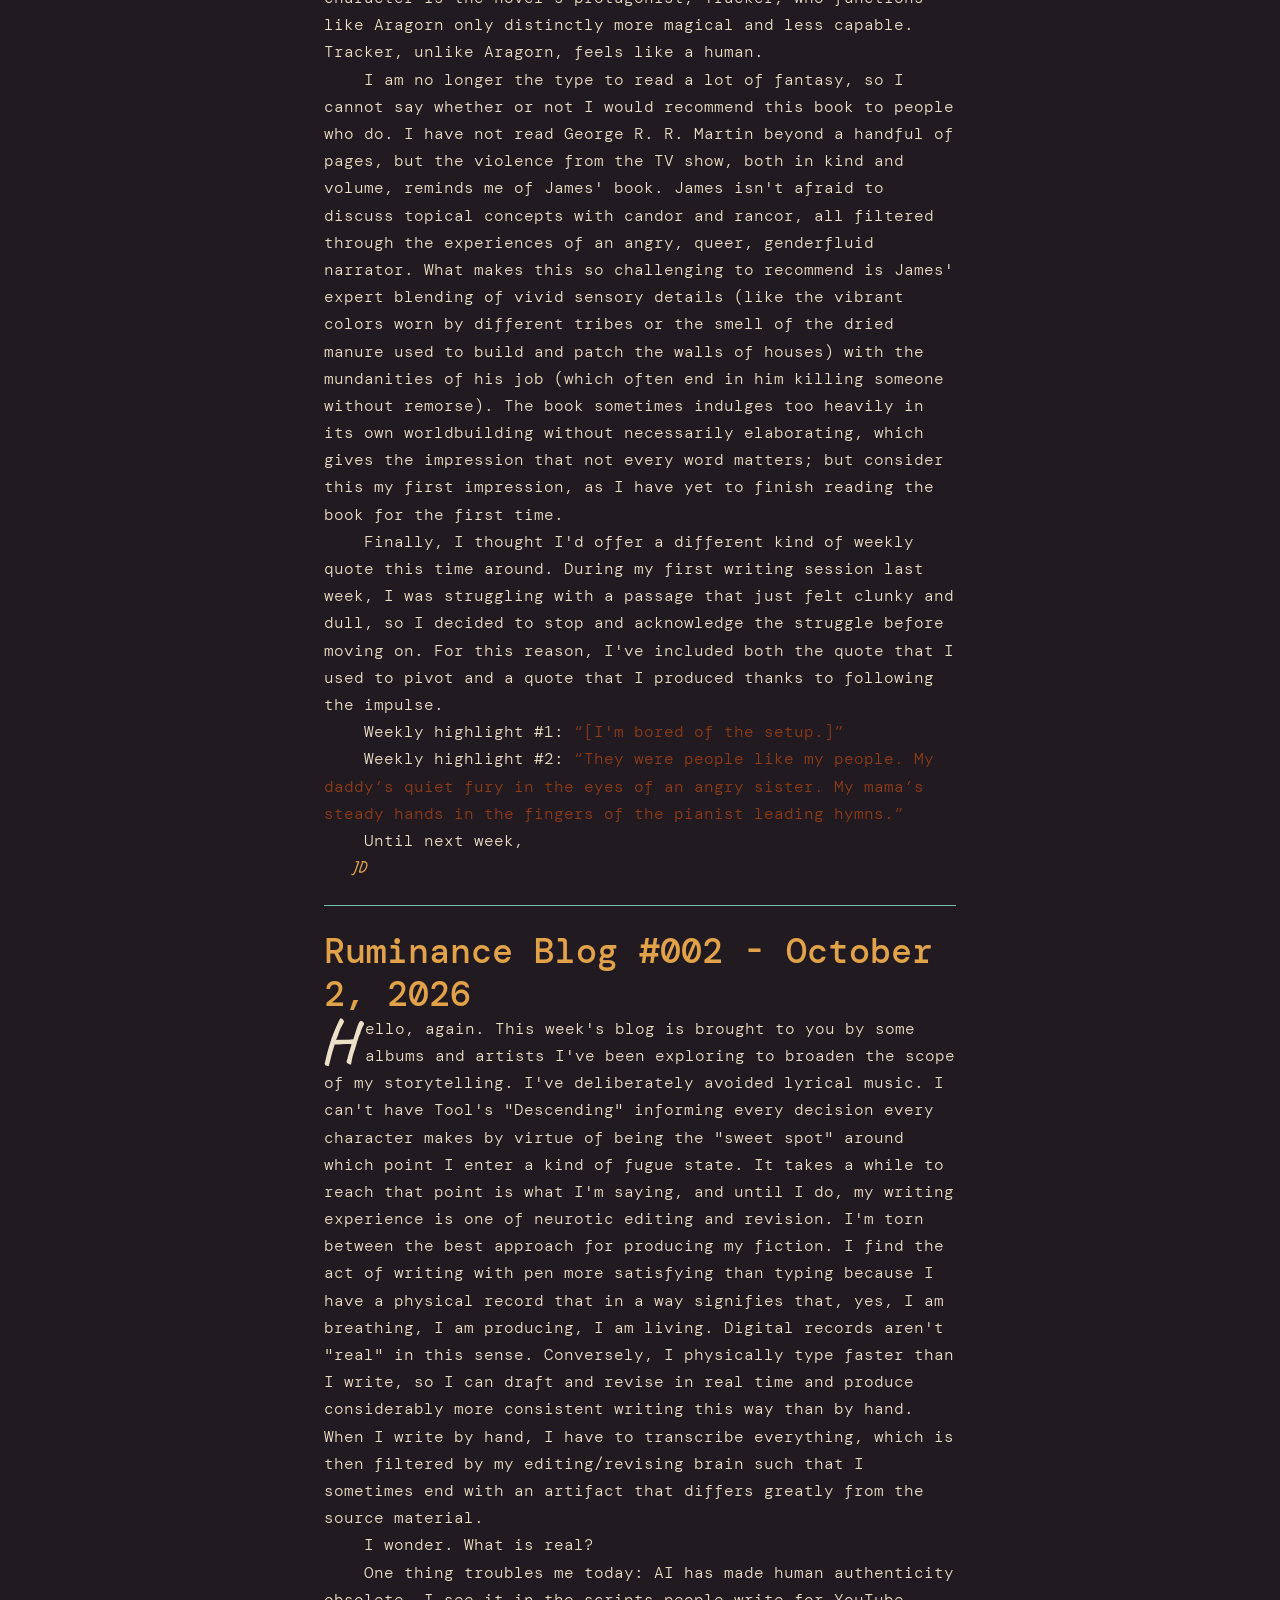
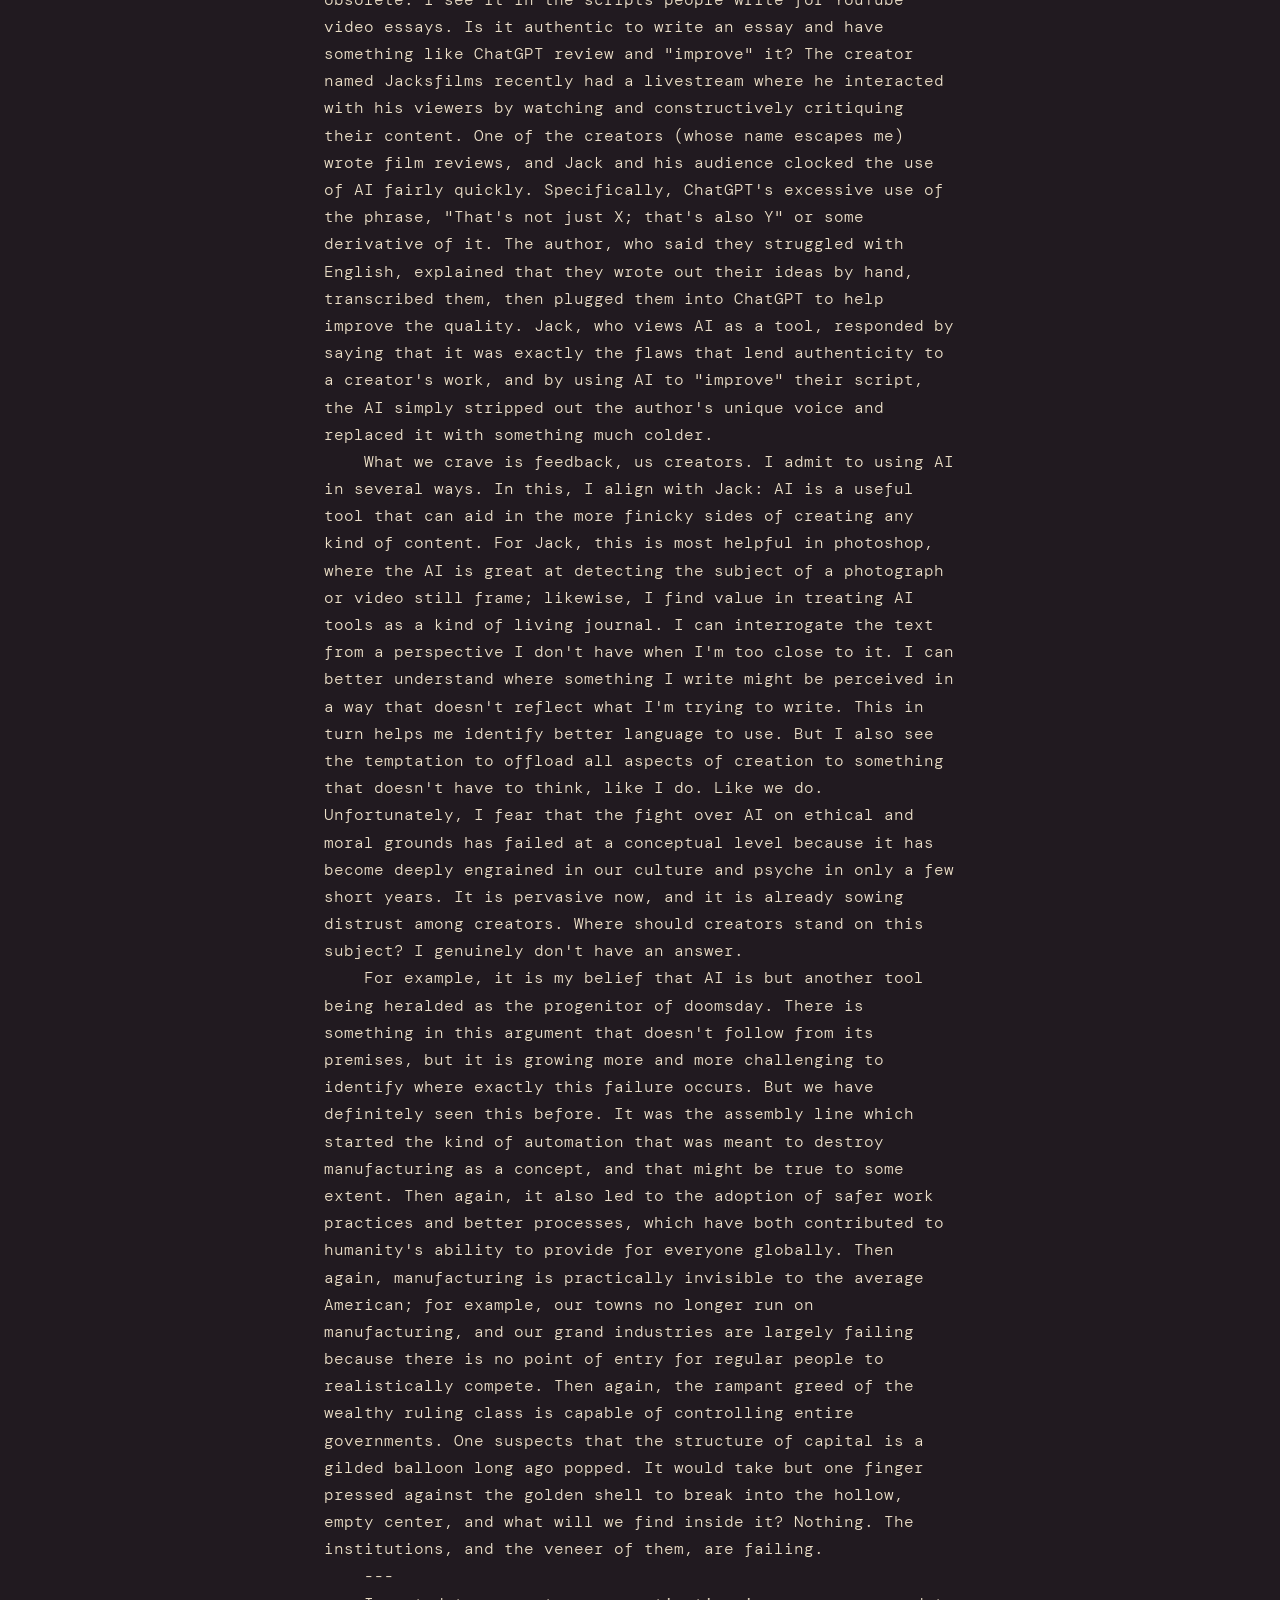
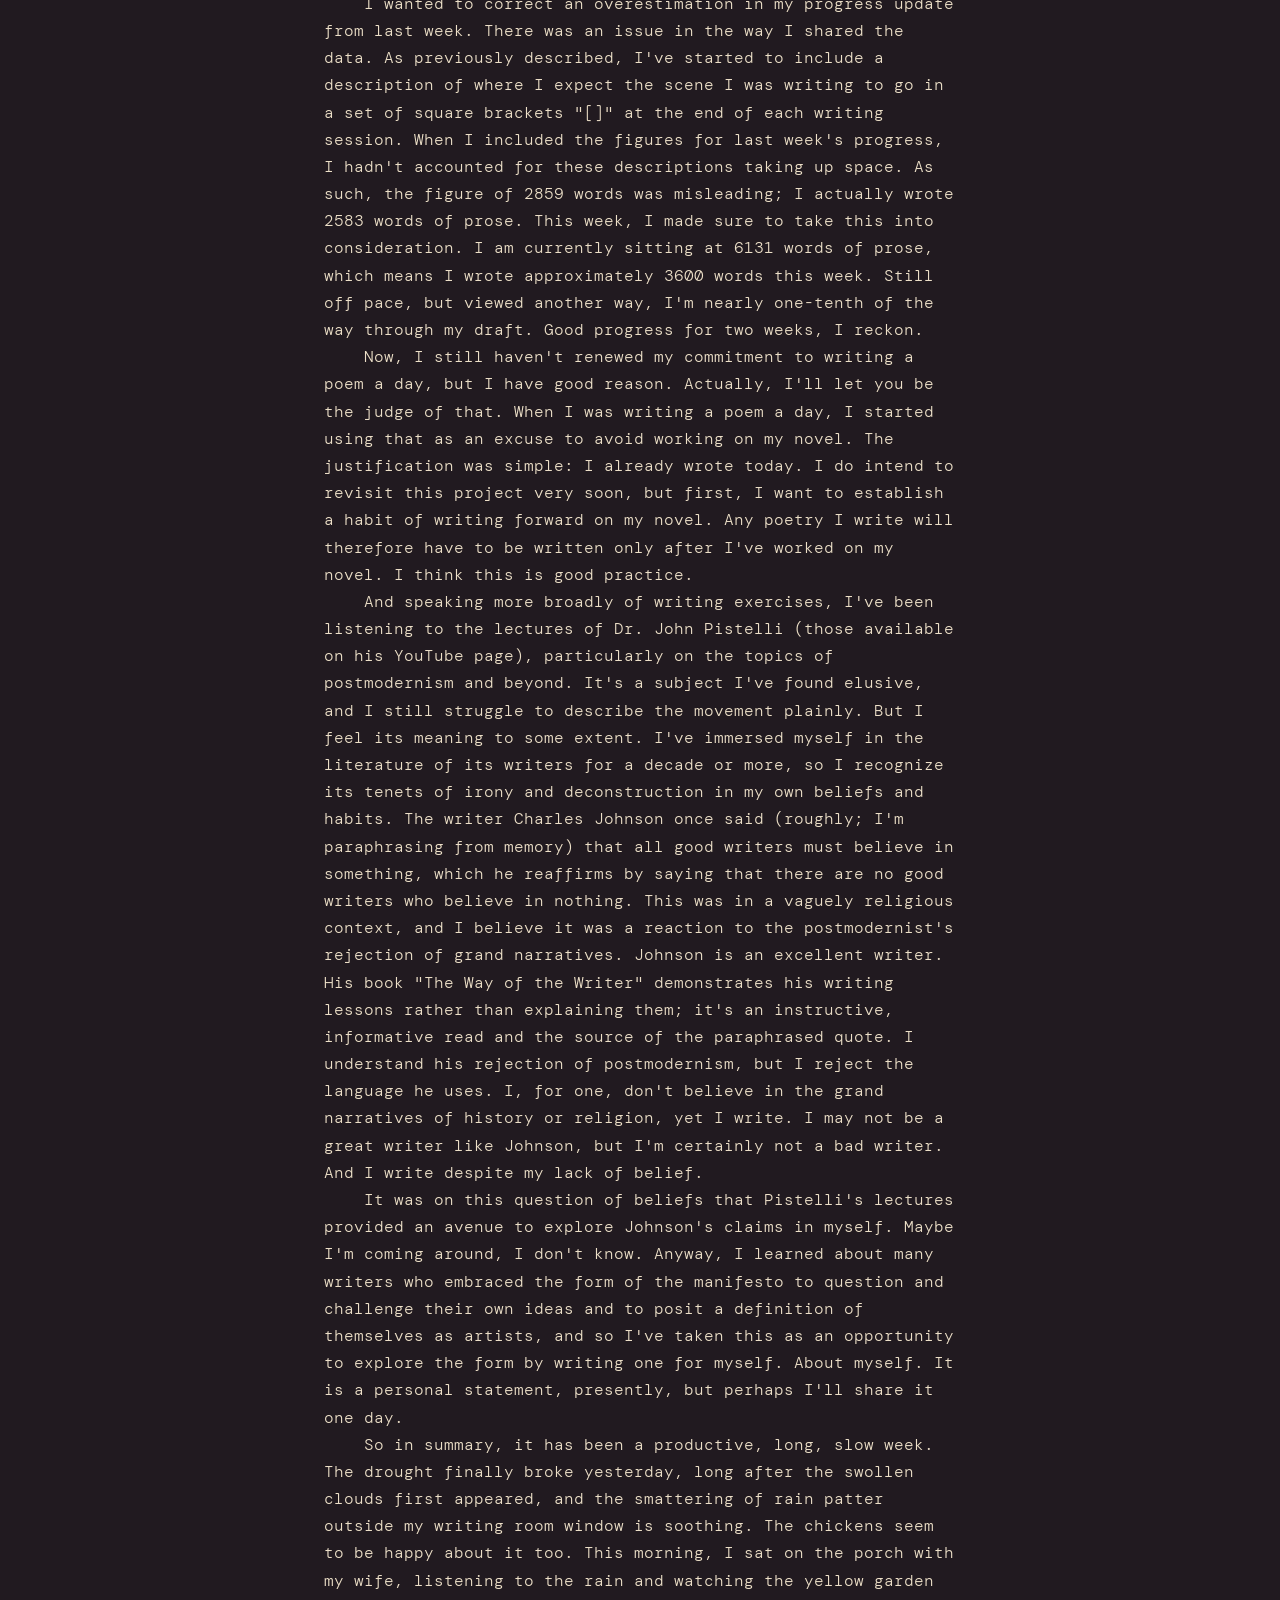
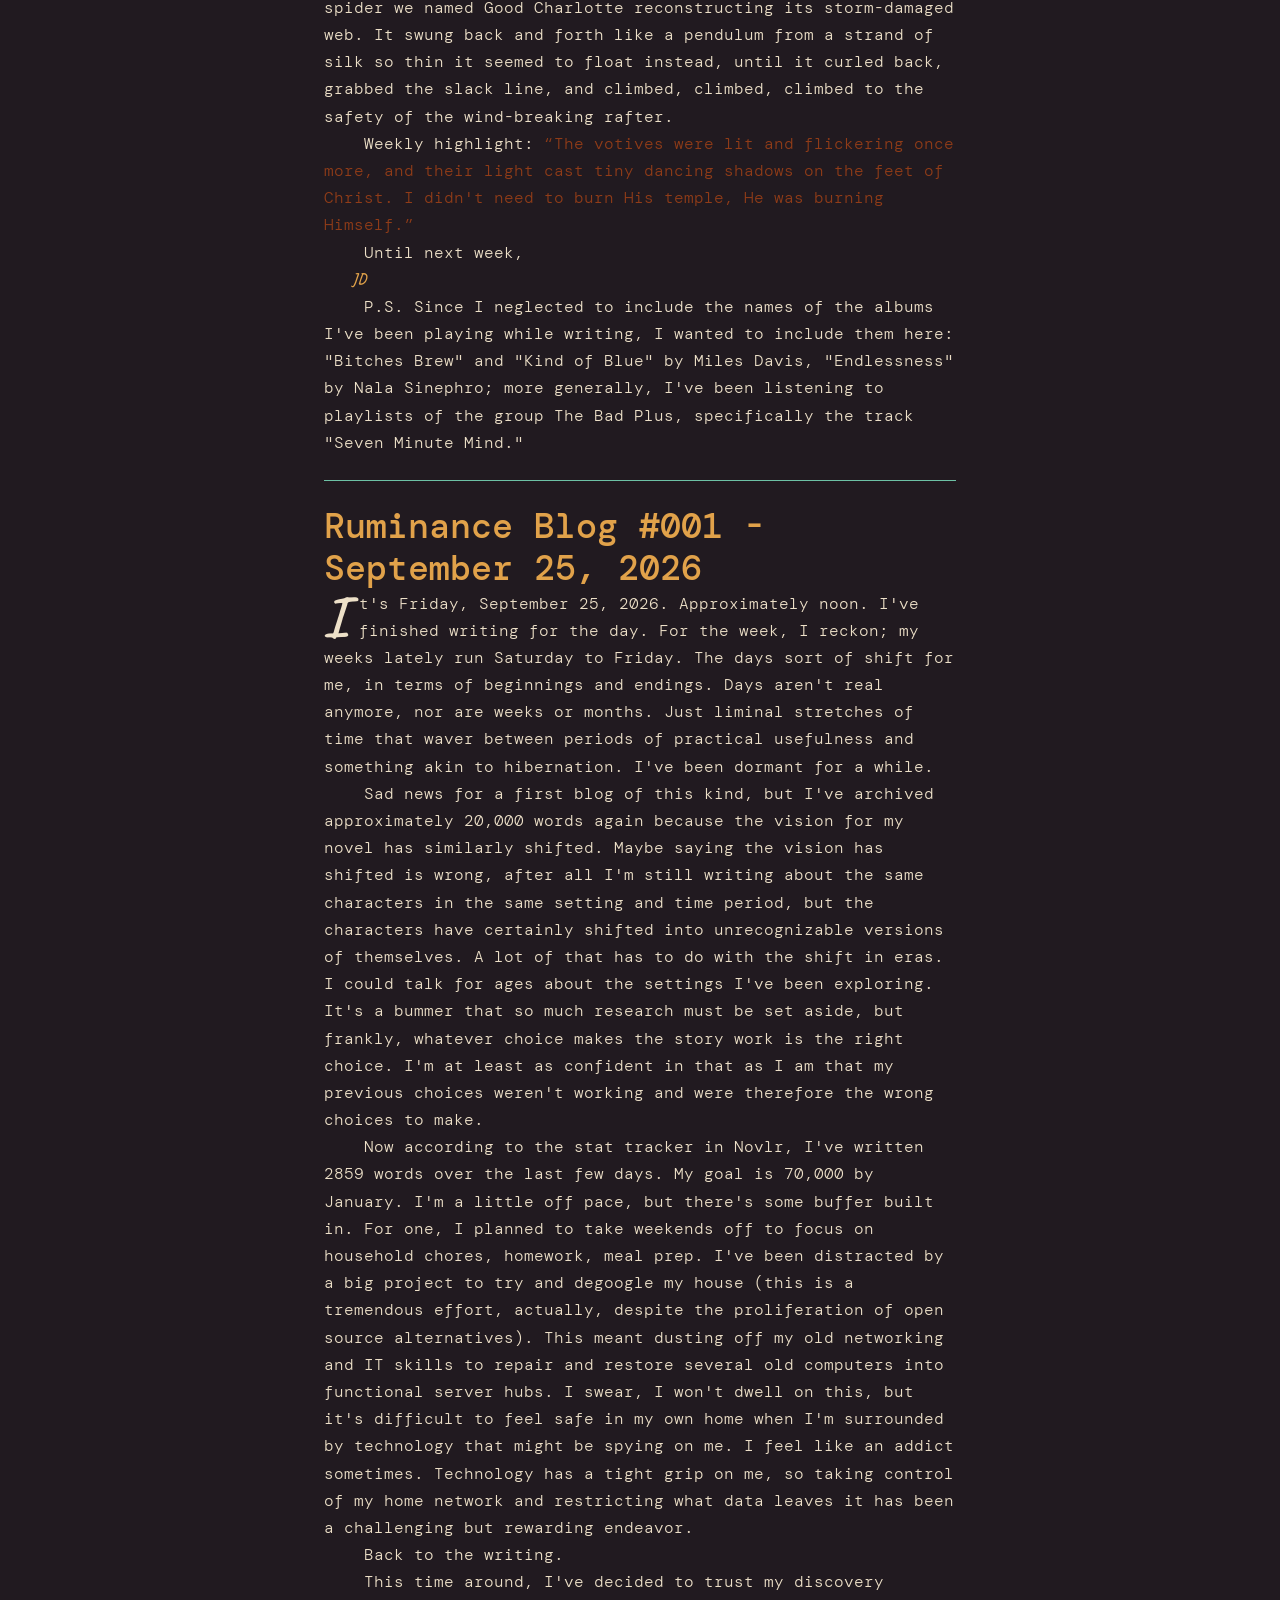
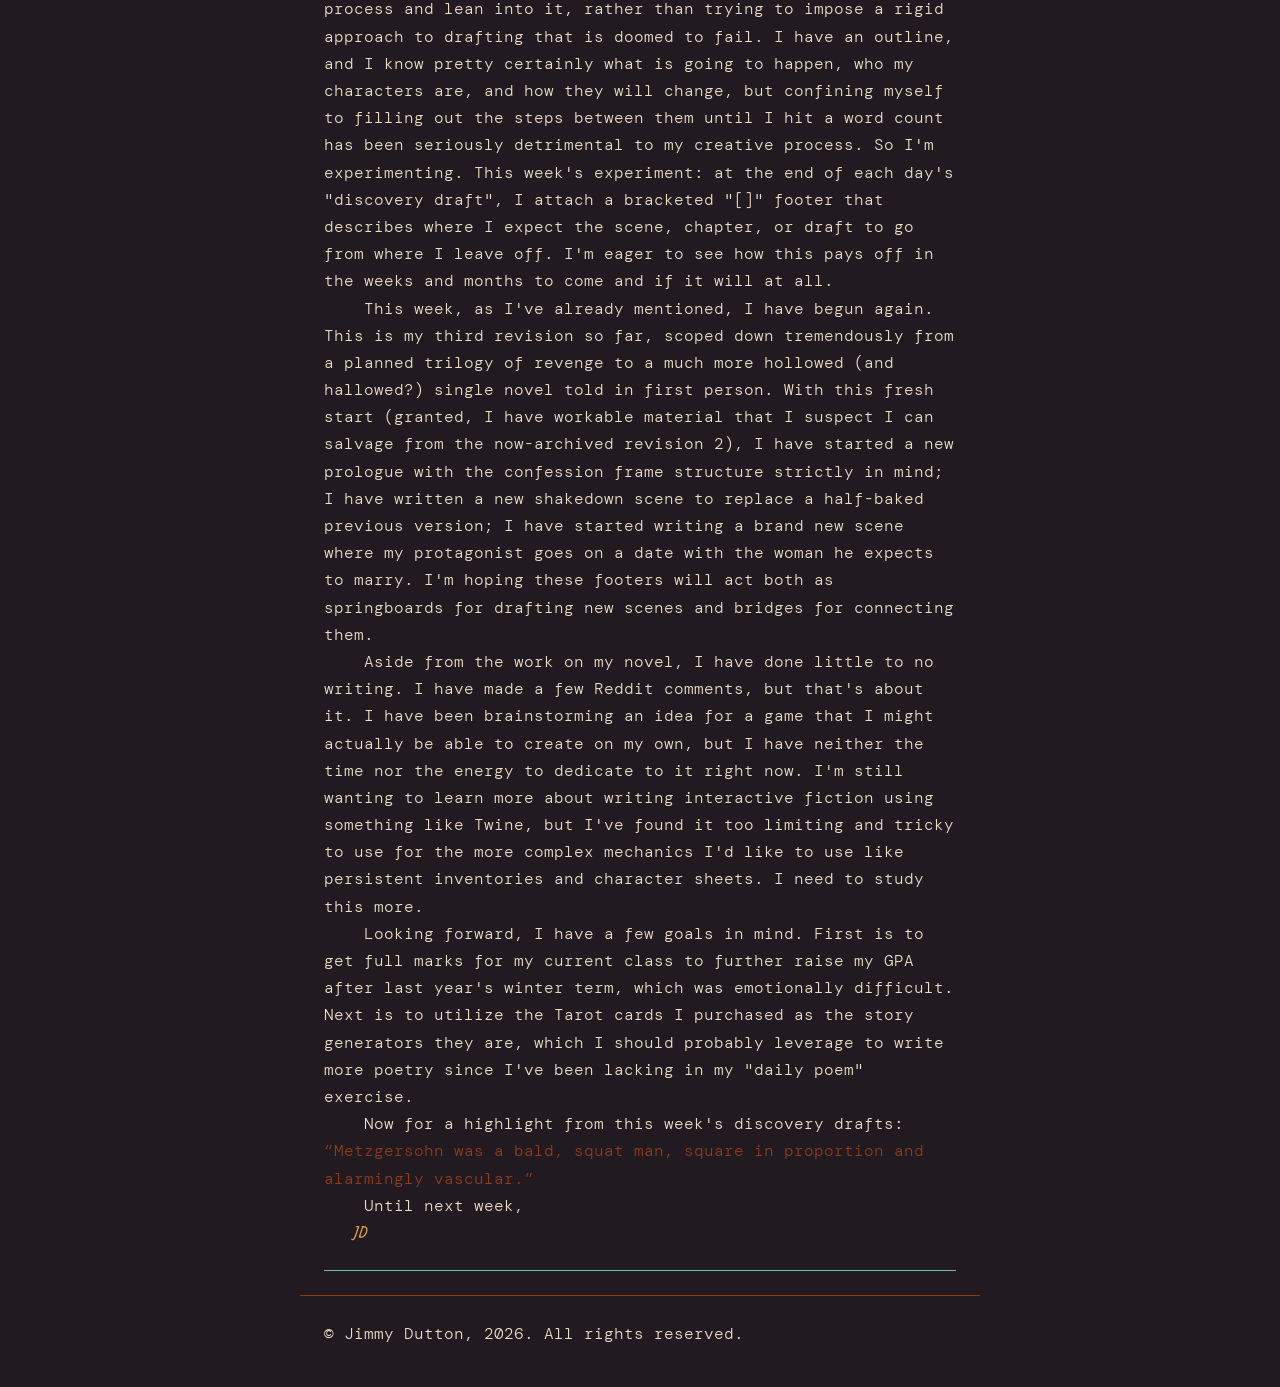
==== commit 61426656: "Update index.html" ====
--- a/blog/index.html
+++ b/blog/index.html
@@ -22,8 +22,21 @@
 
     <main id="maincontent">
         <h1>Ruminance</h1>
+        <article aria-labelledby="ruminance-blog-2026-10-16" class="story">
+			<h3 id="ruminance-blog-2026-10-16">Ruminance Blog #004 - <time datetime="2026-10-16">October 16, 2026</time></h3>
+            <p>It's an odd feeling, gaslighting one's self. Seeing evidence of positive progress, but denying it anyway. I wrote 3075 words forward this week. Still off pace, which my brain says is evidence that I'm not good enough, not working hard enough, not enough. I know this to be false, and yet here I am feeling this way. I was always told this feeling goes away. Does it go away, or do we ignore it?</p>
+			<p>I blame this internal conflict on a number of factors. One, I think, is familar to most writers, likely most artists, and probably most people whose work involves empathy: living in another character's head is exhausting work. I'm writing a character named Aleister. He was meant for great things. This is why his mother chose this name. She chose it for herself because that was the agreement between her and her husband. He named their firstborn Jacob, and she chose Aleister for their second. I am not Aleister. I do not live in the same world as Aleister, even if my world is a consequence of his. Or his is a consequence of mine. Or both are neither. This analogy is weak, and it always has been, this transference of worlds, inner, outer, real or unreal. As weak as the transference of conscience between them. Yet it is true that Aleister is of the same stock as me, from the same traditions, experiencing the same problems of connection and loneliness and family. Of sadness. Does it go away for Aleister, or does he ignore it?</p>
+			<p>Two, I finished reading the book <cite>Black Leopard, Red Wolf</cite> by Marlon James, and I'm conflicted about it. On the one hand, it was often simultaneously too much and too little. One grows tired of constant violence. Constant descriptions that iterate and reiterate the same actions: I chopped, I jumped, I flipped, I fell, I rushed, I stabbed, I choked, I killed. The conflict here, visually and emotionally purely external, is just an externalization of the protagonist's personal, internal conflict. He's divided over loyalty imposed versus love freely given, over justified killing versus revenge. One grows tired of rape. The fiction that I should find shocking, is unfortunately a plain mirror of my lived reality. When ICE agents murder civilians with impunity; when random, white citizens rape congressional candidates; when the Secretary of Defense (fuck you Hegseth, I won't dignify your stupidity) proclaims the return of public executions; when boxes of mail-in ballots are found strewn along the side of a highway; when the Feds raid a sitting congresswoman's home; when all of these things are happening in real life, fiction pales. Still, I follow the story, and I find fascinating the inversions of monsters like trolls, demons, and vampires. There is an effort to make a myth of the protagonist, and I see the effort, but I don't yet see the myth. I want to read the second book; I probably won't read the second book.</p>
+			<p>Three, is simpler and closer. I just haven't been sleeping well. This normally happens around my birthday and lasts for several months. This year, I'm working through my seasonal funk rather than around it or not at all.</p>
+			<p>I don't know what I want this weekly blog to be, but I know that it has been holding me accountable. I also know that I can come back to it and find a piece of myself, and that is why I have kept coming back. Historically, I have a bad habit of breaking habits. Habits are like toys: fun until they're not. The only habit I can't seem to break is my habit of breaking habits. I laugh at the irony, and I laugh at myself. What else can I do? It's still there, and I can't ignore it.</p>
+			<p>Beyond the 3075 words of forward progress on my novel (and this, of course), I also wrote a new poem, which you can find on my poetry page (<a href="/poetry/mosquitoes-2026-10-14">link to <cite>Mosquitoes</cite></a>), and a ~1500 page rough draft of a story I hope to submit to my school's fall fiction contest. Those entries are due October 31, so two weeks or so. I have two weeks to edit and improve it before I can submit. As it is a brand new short story, it will hopefully stand a better chance than what I submitted last year, which is also available on my fiction page (<a href="/fiction/one-part-bourbon">link to <cite>One Part Bourbon</cite></a>). Wish me luck!</p>
+			<p>And on that note, here's my weekly highlight: <q>Tom carried the poles over his head like a soldier in the muck trying to keep his rifle clean, like the poles couldn’t handle a bit of water.</q></p>
+            <p>Until next week,</p>
+            <p id="signoff">JD</p>
+        </article>
+        <hr/>
         <article aria-labelledby="ruminance-blog-2026-10-09" class="story">
-			<h3 id="ruminance-blog-2026-10-02">Ruminance Blog #003 - <time datetime="2026-10-09">October 9, 2026</time></h3>
+			<h3 id="ruminance-blog-2026-10-09">Ruminance Blog #003 - <time datetime="2026-10-09">October 9, 2026</time></h3>
             <p>Slow week, in writing terms. Been wracked with migraines that food, sleep, and medicine won't touch. Dealing with one as I type. I'm keeping this week's blog short.</p>
 			<p>I've written an additional 1388 words of prose across the two days. Most of my productive energy this week has been spent on reading for school. I chose <cite>Black Leopard, Red Wolf</cite> by Marlon James, and I'm having difficulty enjoying it. My issues are mostly with stylistic choices in the prose, like James' love of similes, as they have broken my immersion on many occasions. This has also slowed my pace of reading, which has accumulated as debt in my other responsibilities across school, work, and home.</p>
 			<p>Still, the book is a fascinating exploration of the fantasy genre, which mythologizes African cultures in much the same way that Tolkien mythologized European cultures. But James and Tolkien differ in the application of their language. Where Tolkien's beauty lies in the elevated diction that literally forces ascension on his characters (e.g. Gandalf's resurrection, Aragorn's kinghood, Frodo's climb up Mount Doom), James relies instead on grounding his characters with language that pins his characters to Earth. James' creativity lies in his degradation of common supernatural beings like were-people and trolls and halflings. The closest match to a Tolkienian character is the novel's protagonist, Tracker, who functions like Aragorn only distinctly more magical and less capable. Tracker, unlike Aragorn, feels like a human.</p>
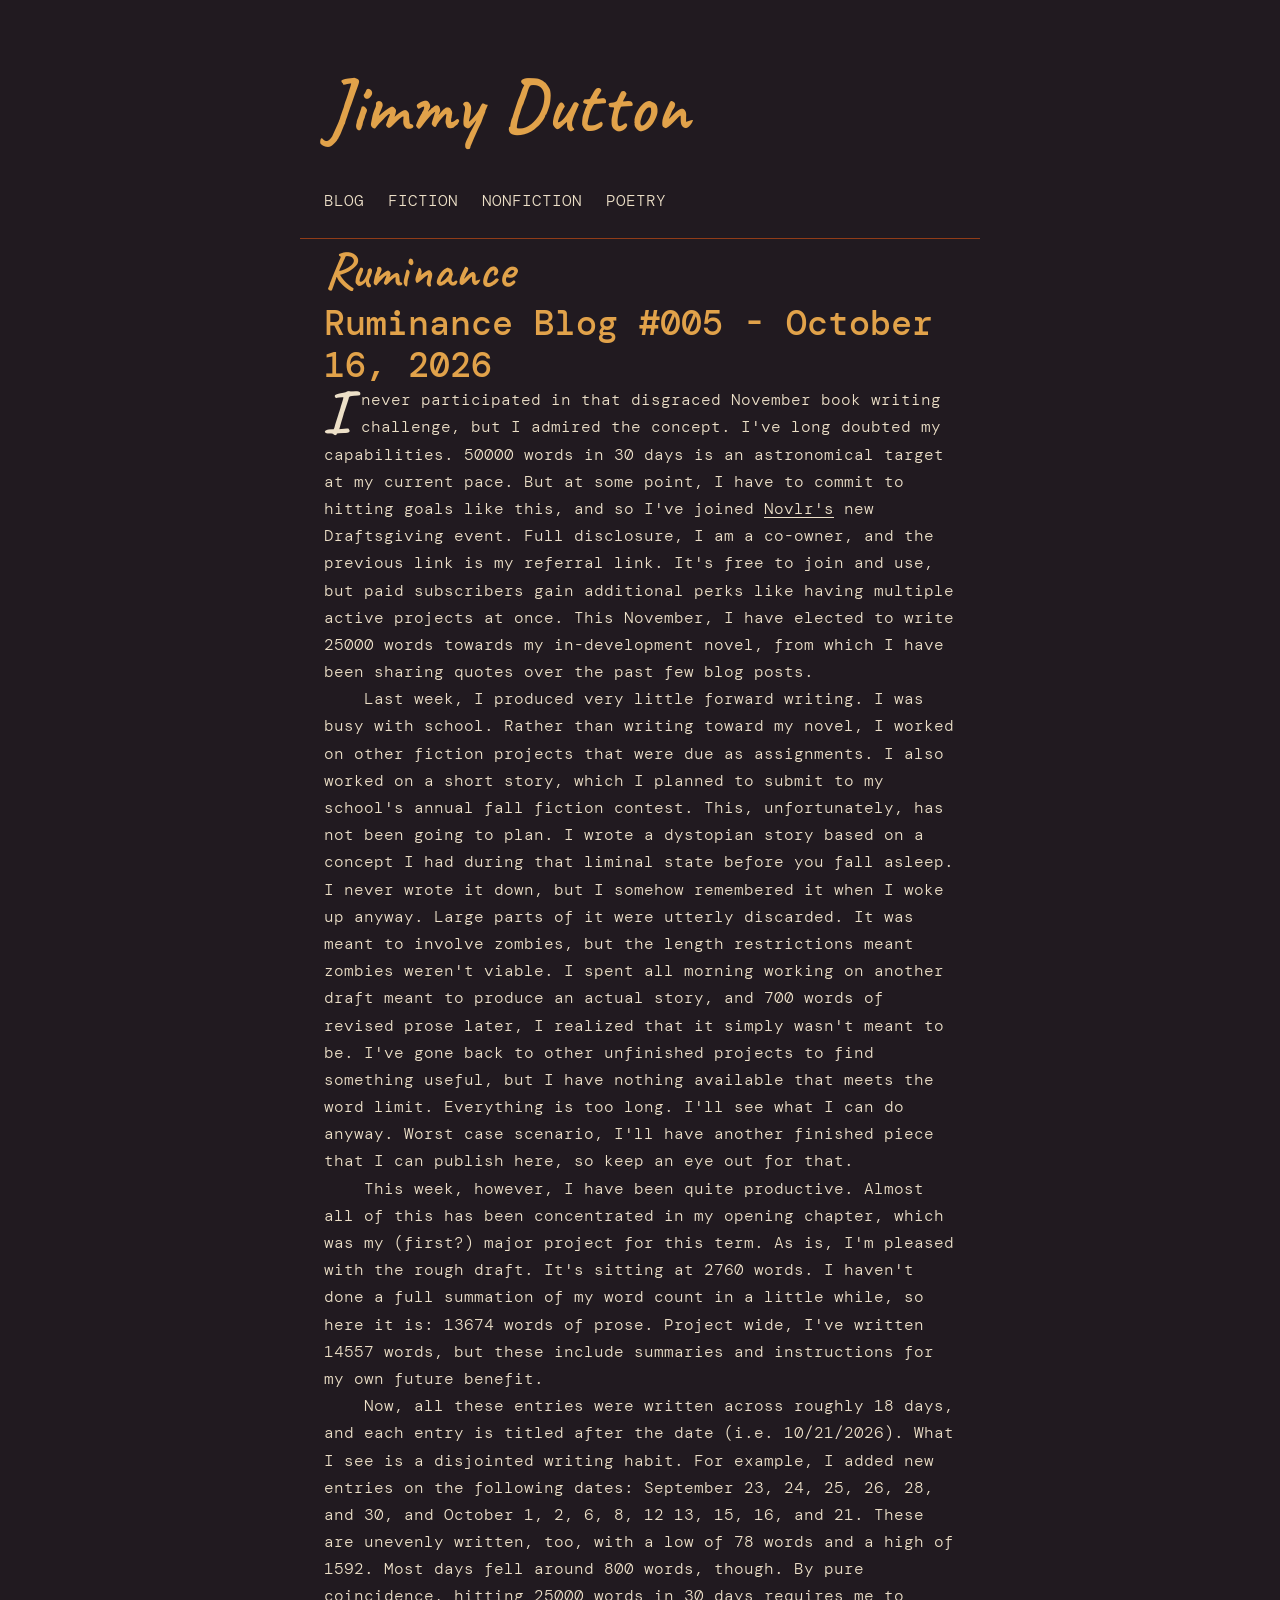
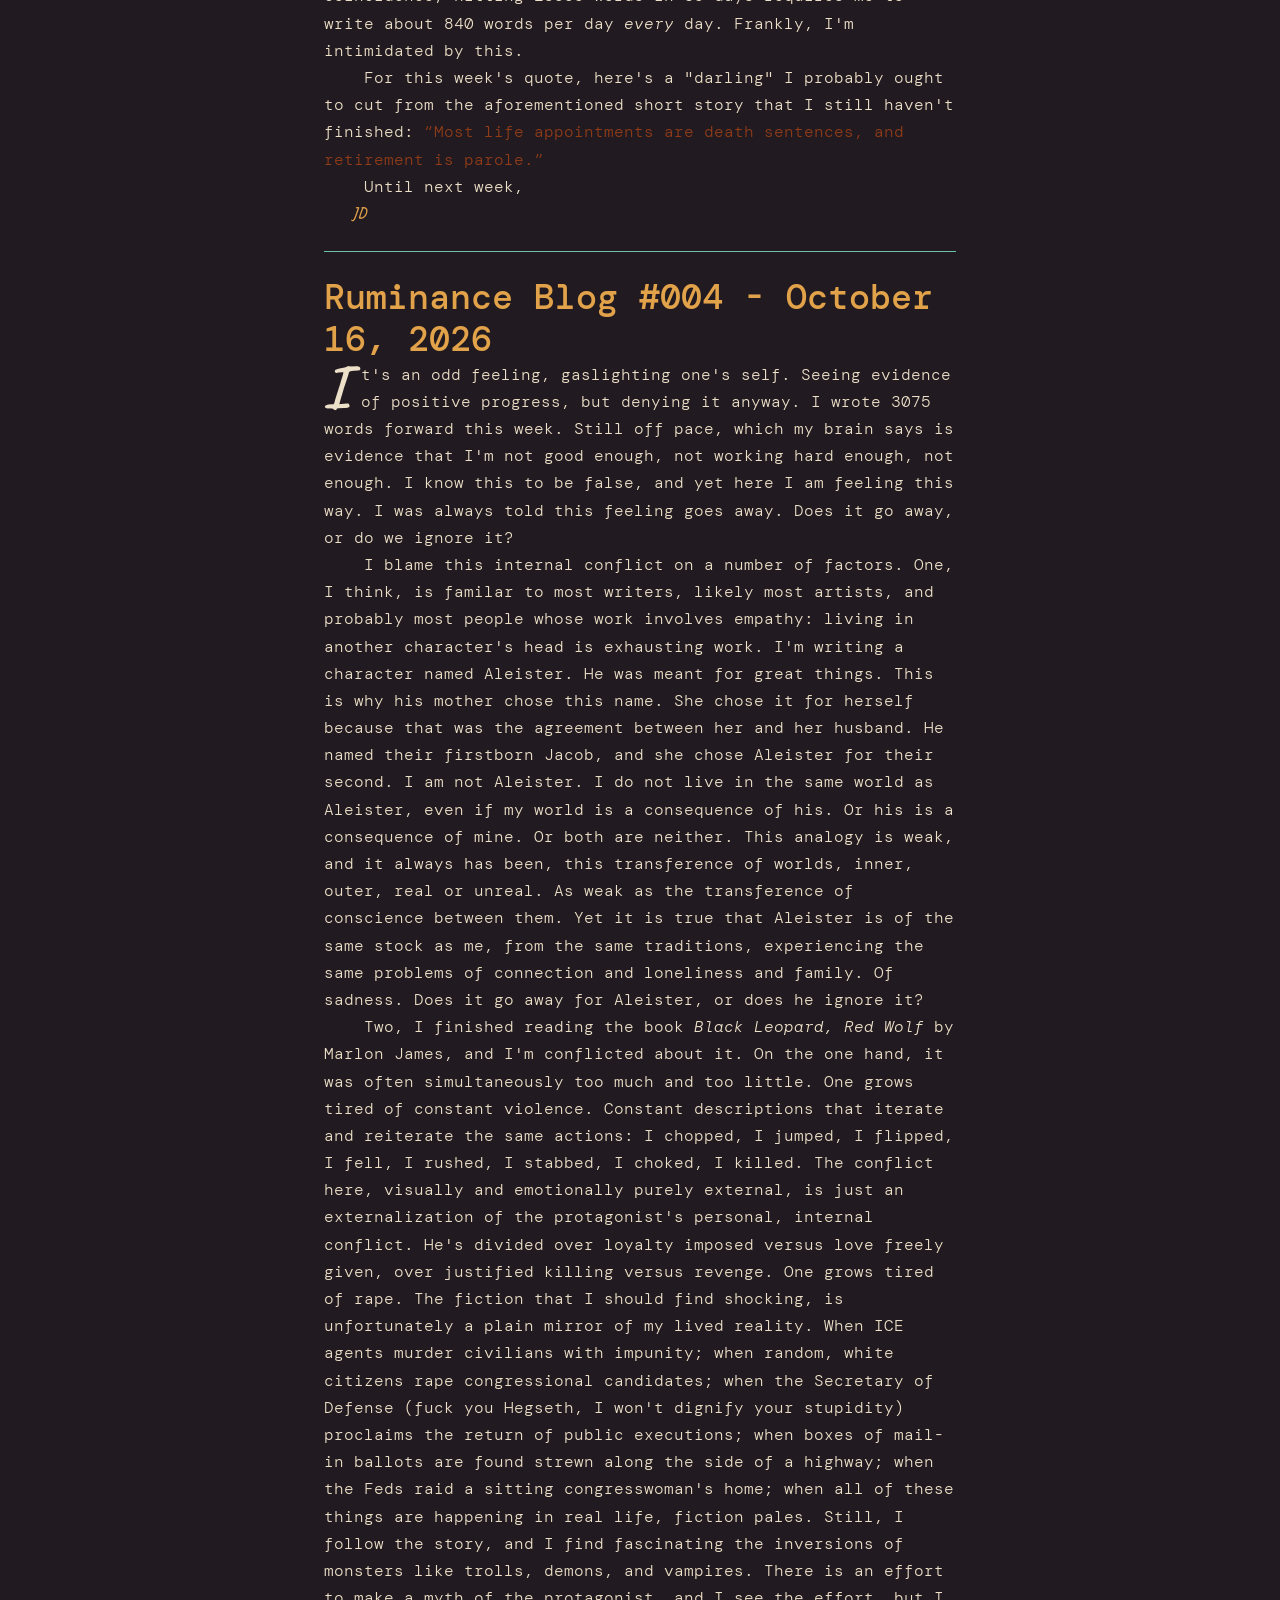
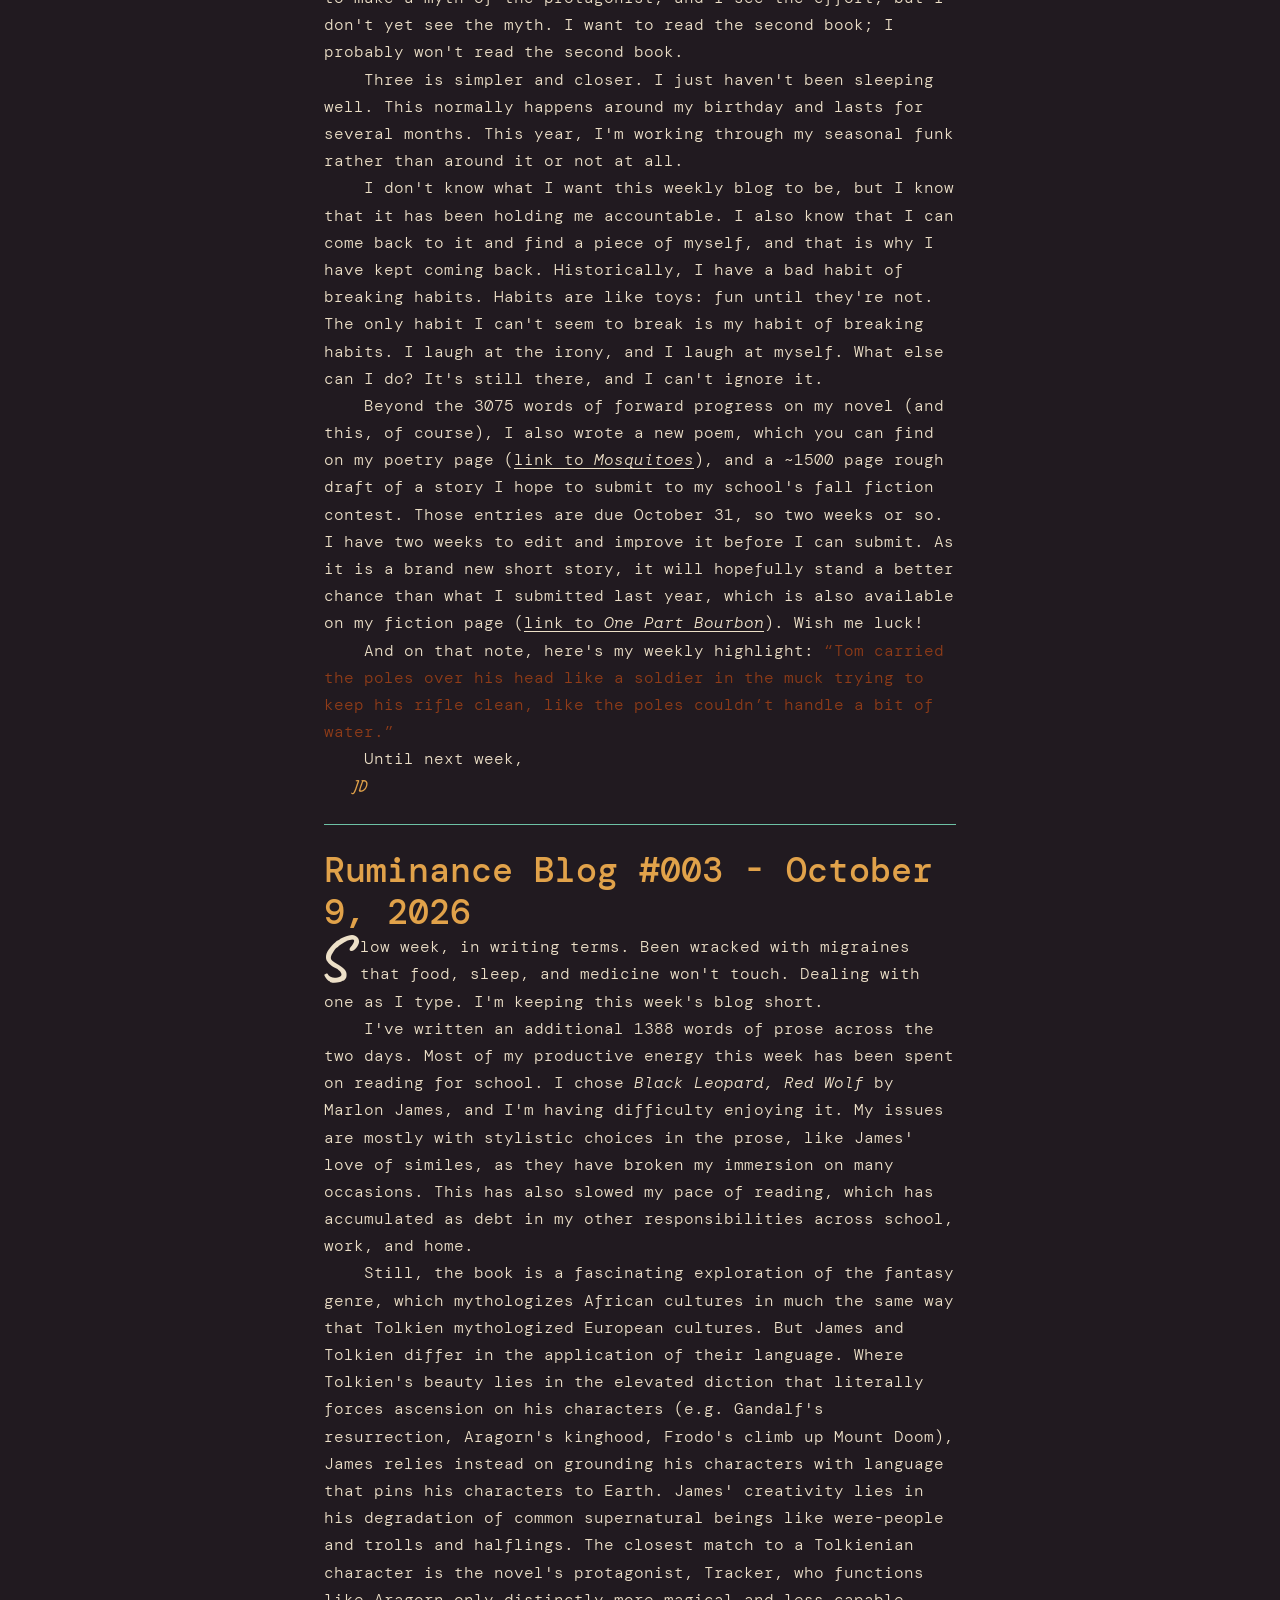
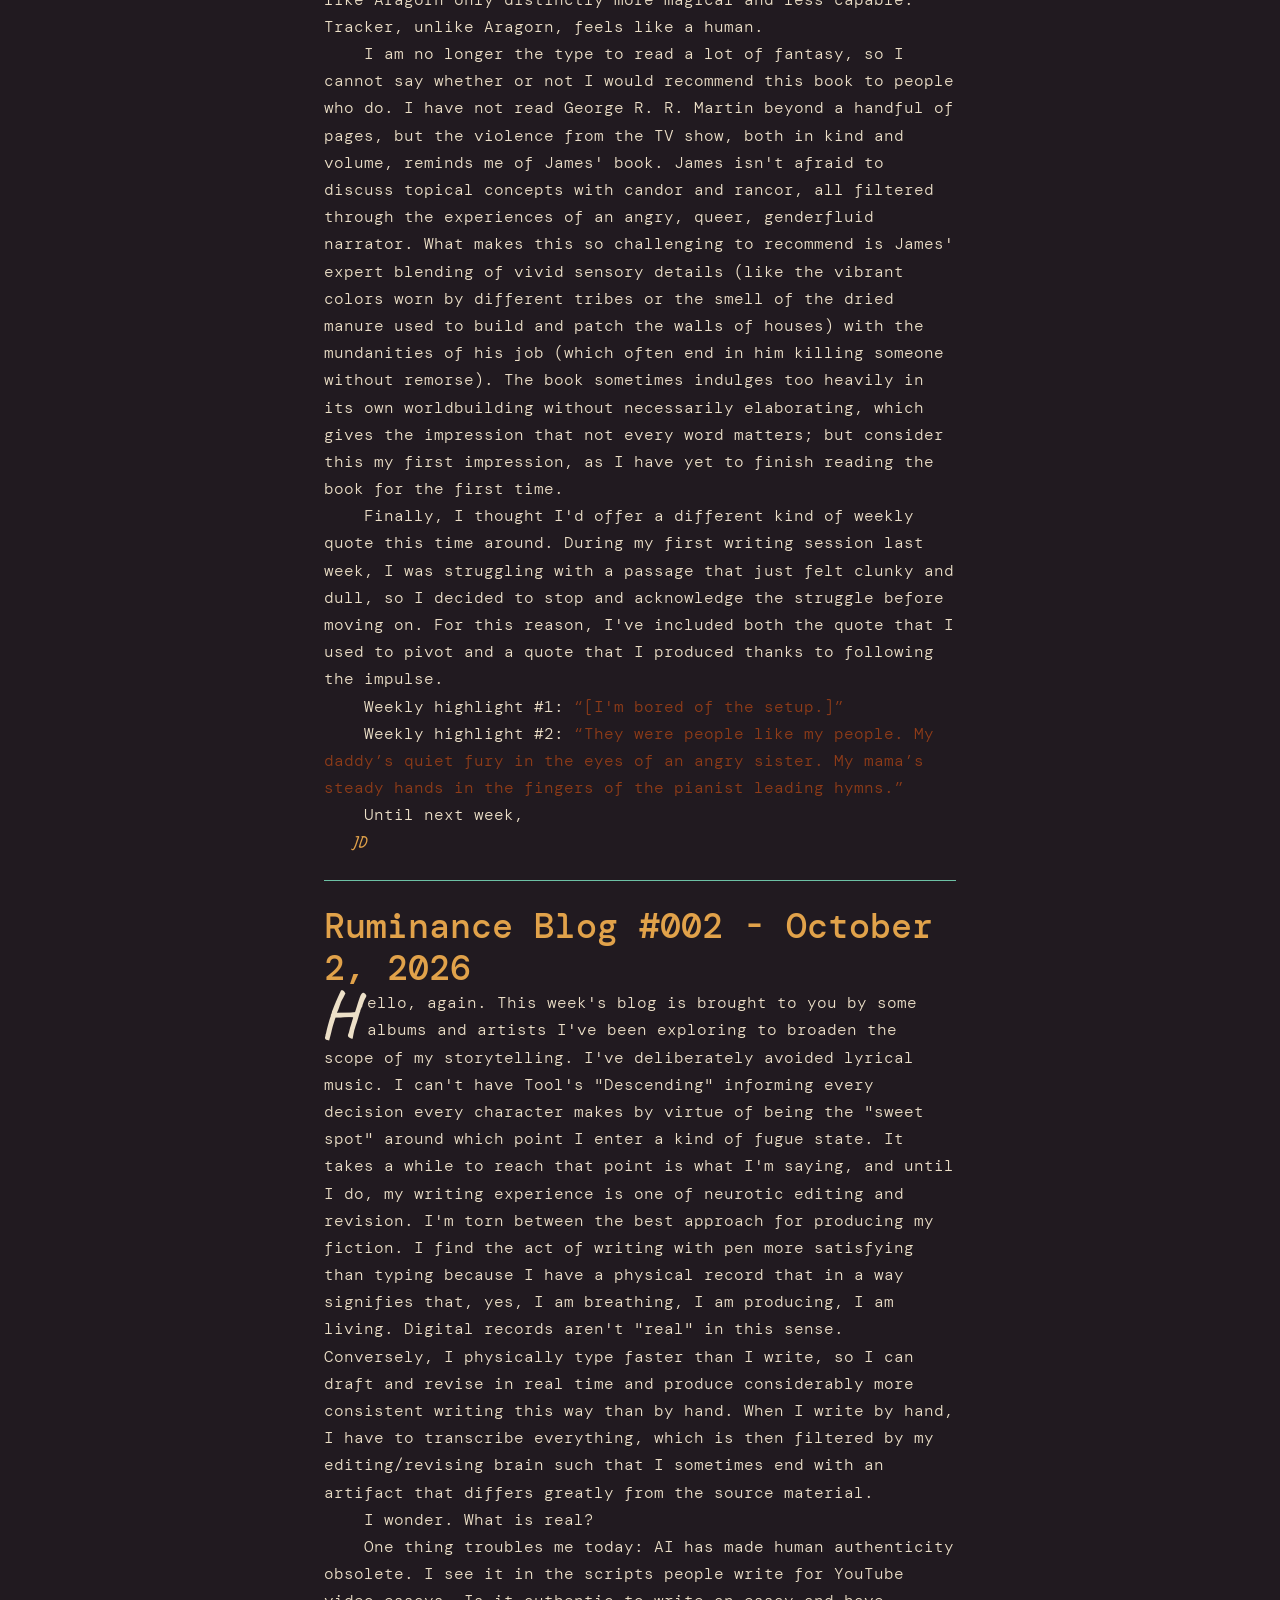
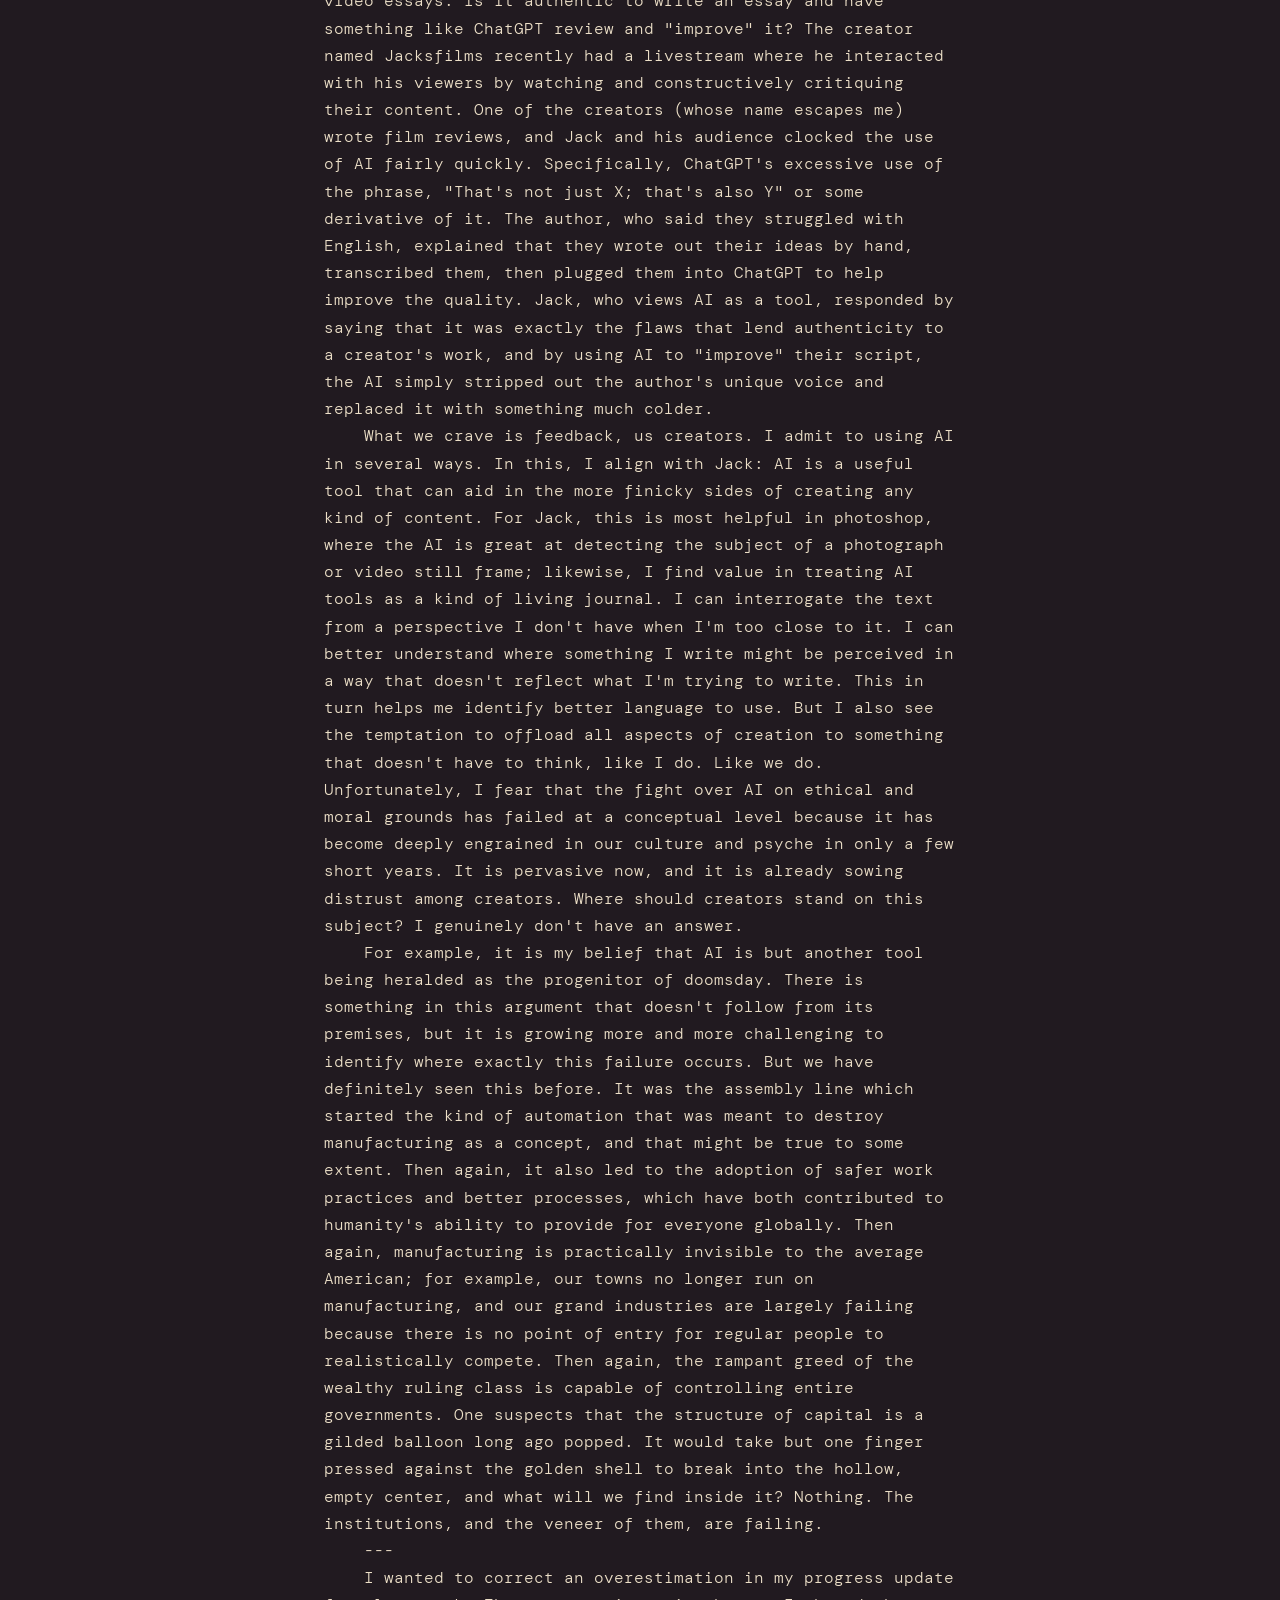
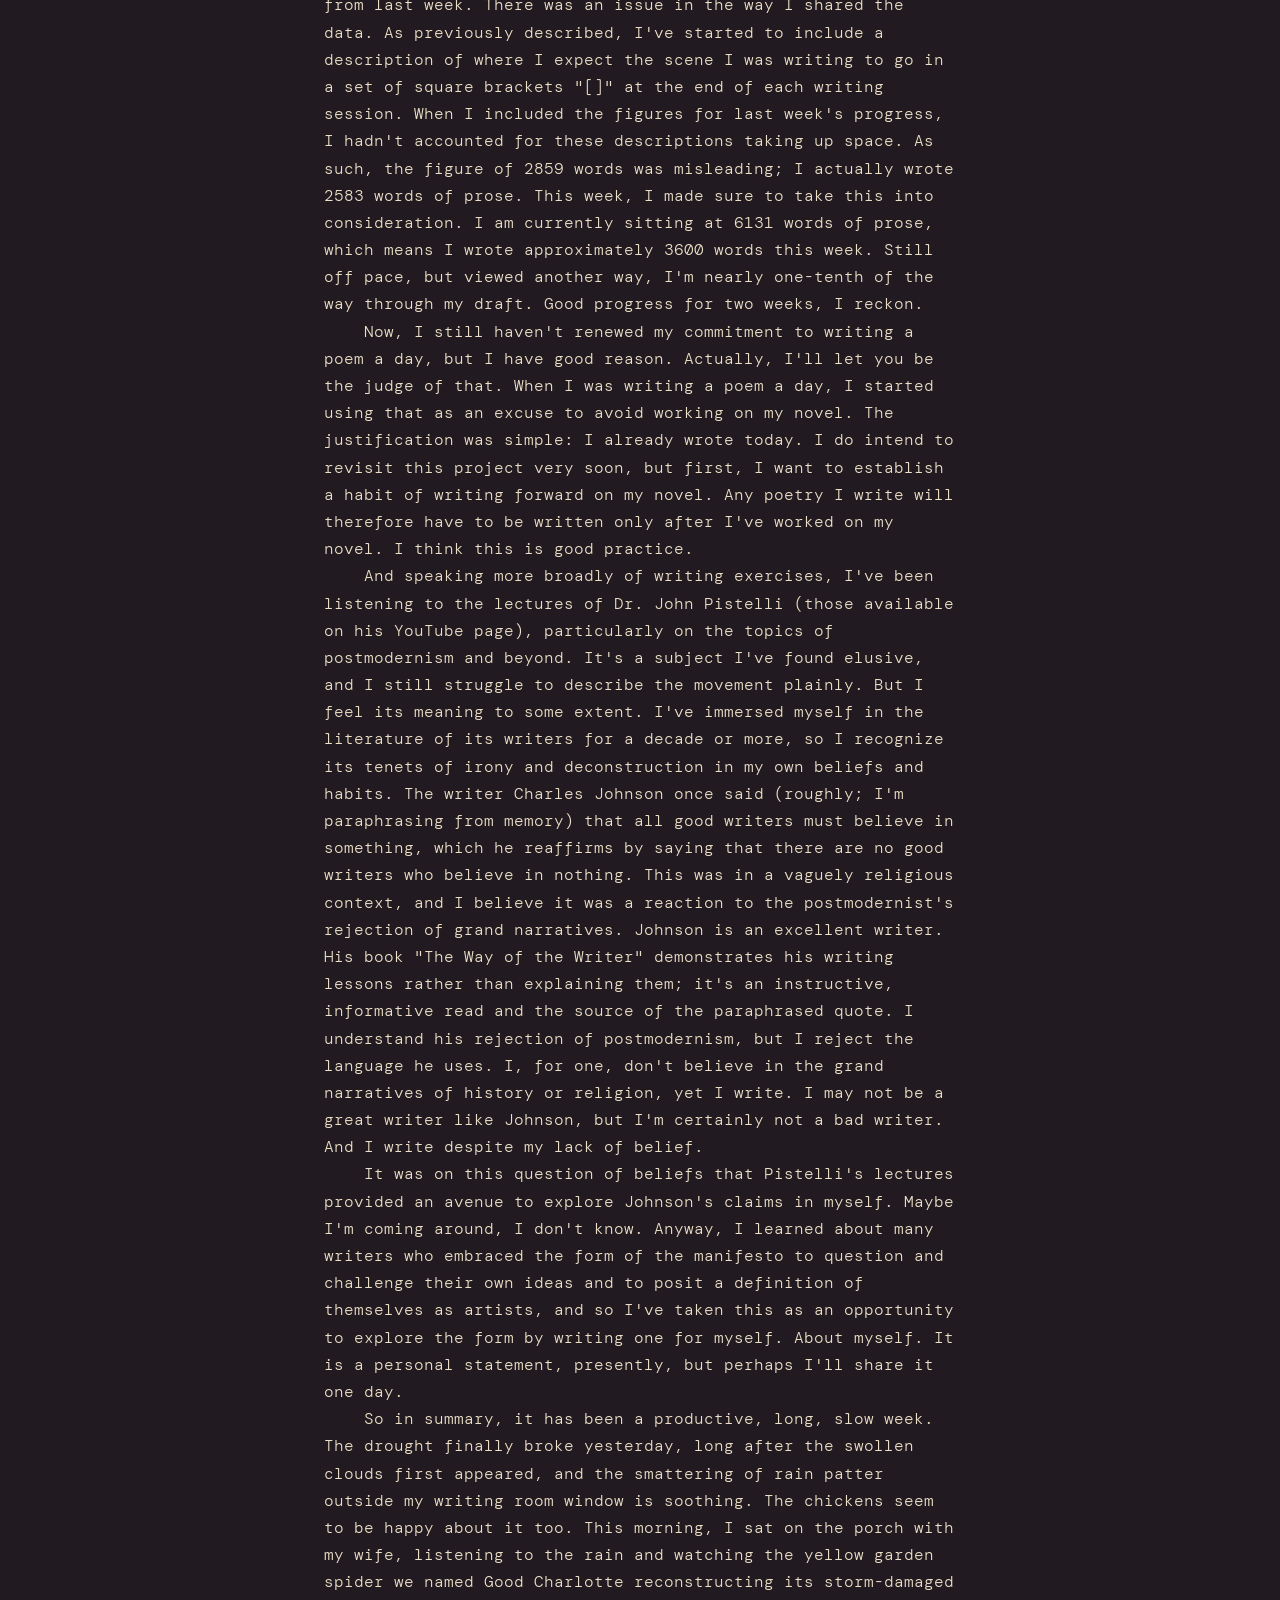
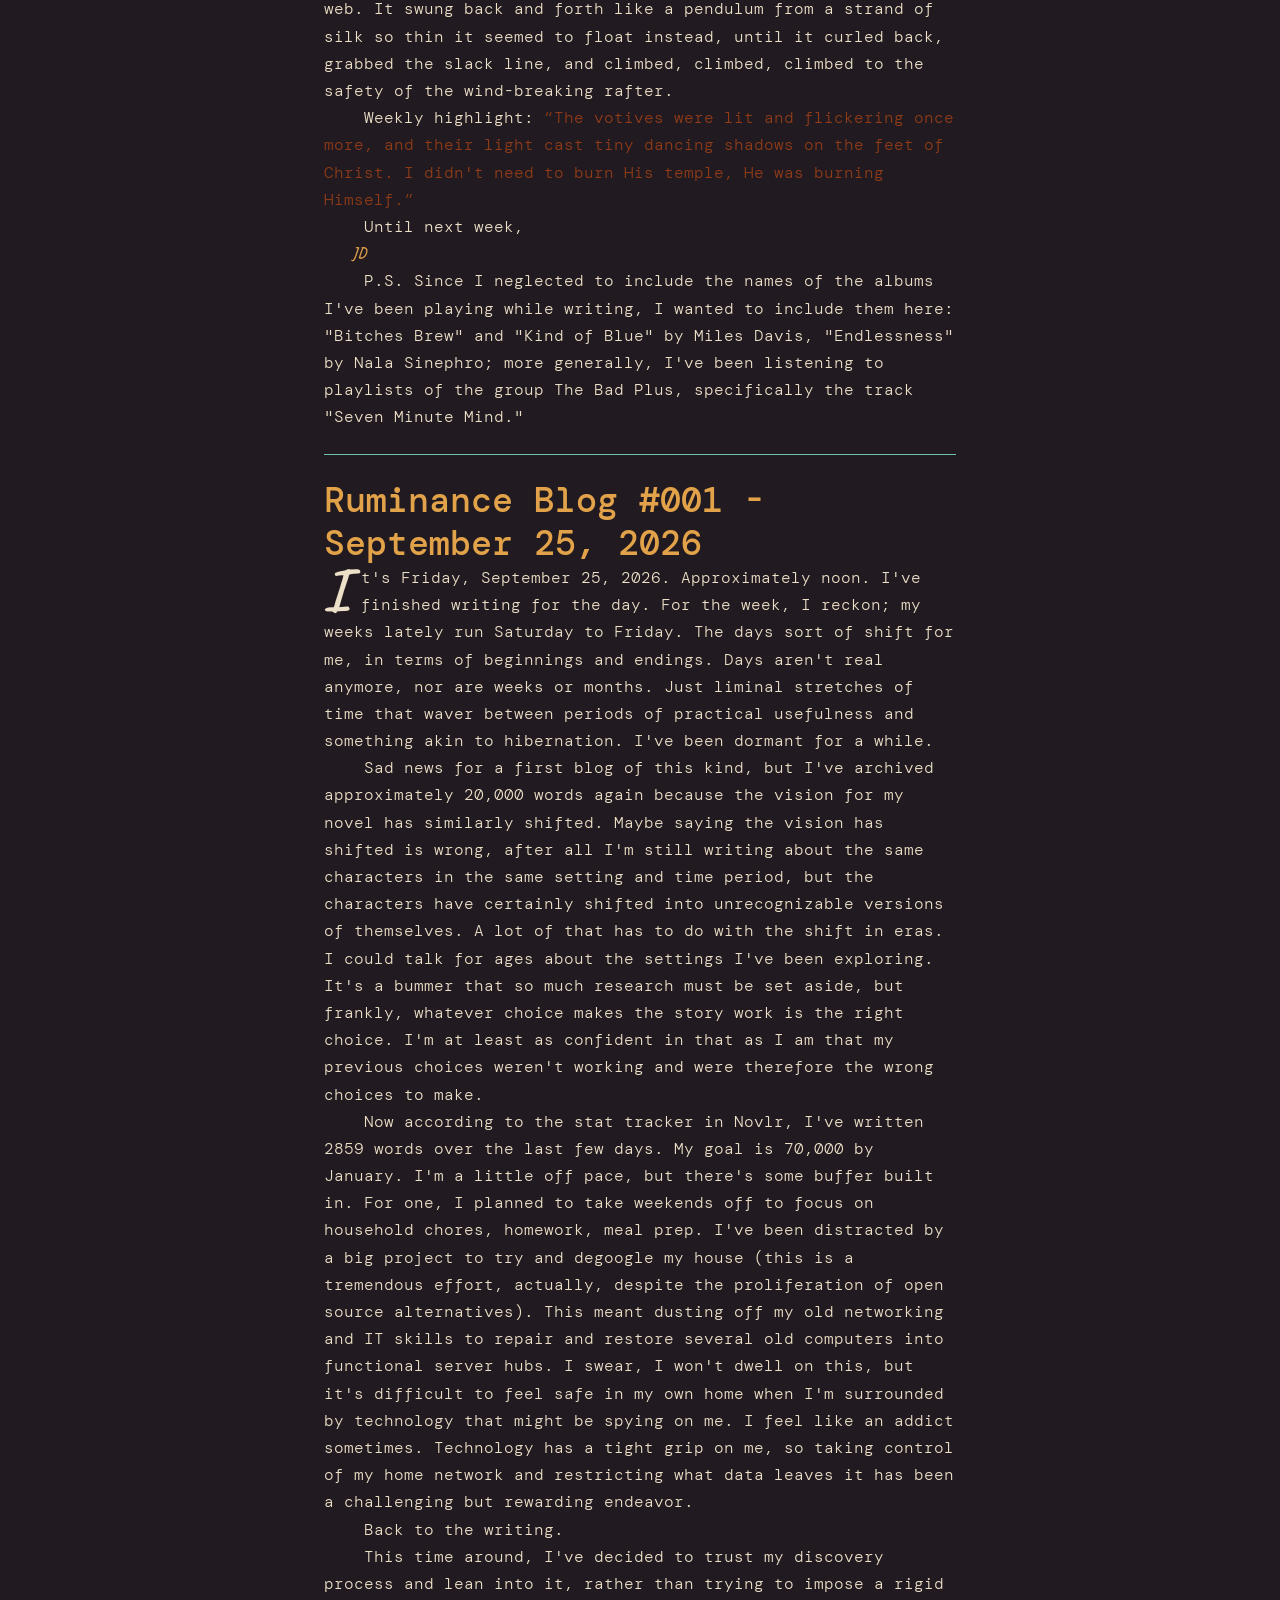
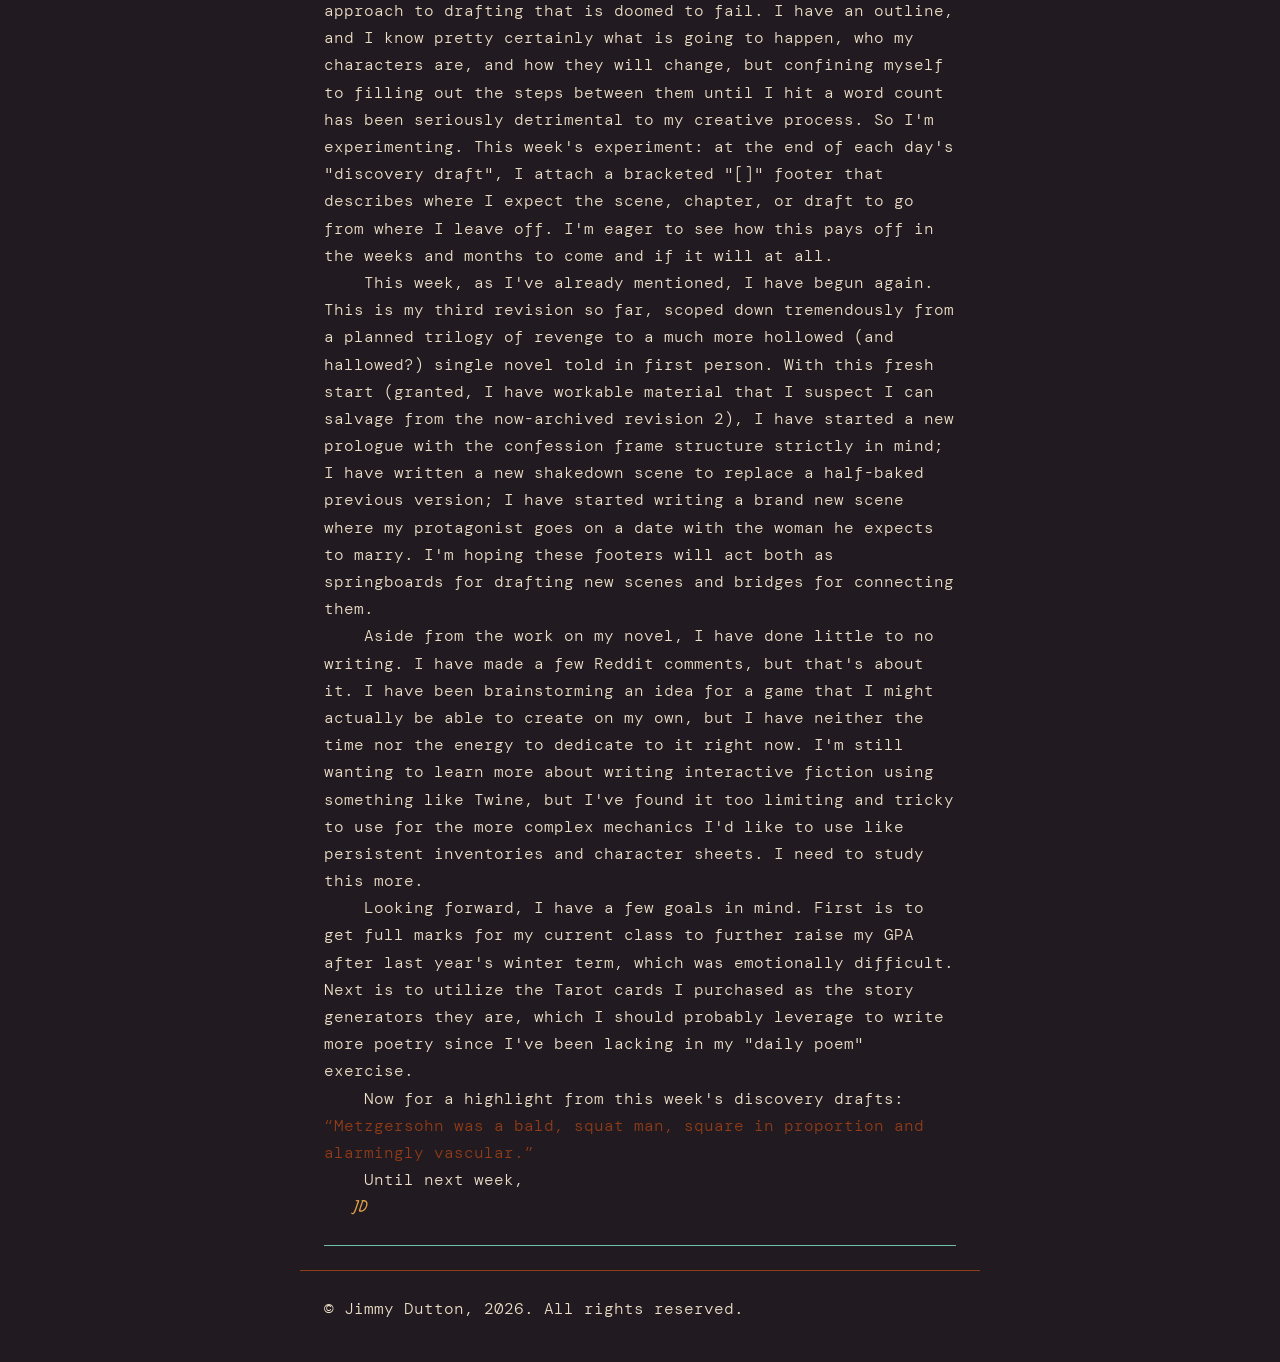
==== commit f4bae111: "Update index.html new blog post" ====
--- a/blog/index.html
+++ b/blog/index.html
@@ -22,12 +22,23 @@
 
     <main id="maincontent">
         <h1>Ruminance</h1>
+        <article aria-labelledby="ruminance-blog-2026-10-30" class="story">
+			<h3 id="ruminance-blog-2026-10-30">Ruminance Blog #005 - <time datetime="2026-10-30">October 16, 2026</time></h3>
+            <p>I never participated in that disgraced November book writing challenge, but I admired the concept. I've long doubted my capabilities. 50000 words in 30 days is an astronomical target at my current pace. But at some point, I have to commit to hitting goals like this, and so I've joined <a href="https://studio.novlr.org/auth/sign-up?ref=KJ4FWUWC">Novlr's</a> new Draftsgiving event. Full disclosure, I am a co-owner, and the previous link is my referral link. It's free to join and use, but paid subscribers gain additional perks like having multiple active projects at once. This November, I have elected to write 25000 words towards my in-development novel, from which I have been sharing quotes over the past few blog posts.</p>
+			<p>Last week, I produced very little forward writing. I was busy with school. Rather than writing toward my novel, I worked on other fiction projects that were due as assignments. I also worked on a short story, which I planned to submit to my school's annual fall fiction contest. This, unfortunately, has not been going to plan. I wrote a dystopian story based on a concept I had during that liminal state before you fall asleep. I never wrote it down, but I somehow remembered it when I woke up anyway. Large parts of it were utterly discarded. It was meant to involve zombies, but the length restrictions meant zombies weren't viable. I spent all morning working on another draft meant to produce an actual story, and 700 words of revised prose later, I realized that it simply wasn't meant to be. I've gone back to other unfinished projects to find something useful, but I have nothing available that meets the word limit. Everything is too long. I'll see what I can do anyway. Worst case scenario, I'll have another finished piece that I can publish here, so keep an eye out for that.</p>
+			<p>This week, however, I have been quite productive. Almost all of this has been concentrated in my opening chapter, which was my (first?) major project for this term. As is, I'm pleased with the rough draft. It's sitting at 2760 words. I haven't done a full summation of my word count in a little while, so here it is: 13674 words of prose. Project wide, I've written 14557 words, but these include summaries and instructions for my own future benefit.</p>
+			<p>Now, all these entries were written across roughly 18 days, and each entry is titled after the date (i.e. 10/21/2026). What I see is a disjointed writing habit. For example, I added new entries on the following dates: September 23, 24, 25, 26, 28, and 30, and October 1, 2, 6, 8, 12 13, 15, 16, and 21. These are unevenly written, too, with a low of 78 words and a high of 1592. Most days fell around 800 words, though. By pure coincidence, hitting 25000 words in 30 days requires me to write about 840 words per day <i>every</i> day. Frankly, I'm intimidated by this.</p>
+			<p>For this week's quote, here's a "darling" I probably ought to cut from the aforementioned short story that I still haven't finished: <q>Most life appointments are death sentences, and retirement is parole.</q></p>
+            <p>Until next week,</p>
+            <p id="signoff">JD</p>
+        </article>
+        <hr/>
         <article aria-labelledby="ruminance-blog-2026-10-16" class="story">
 			<h3 id="ruminance-blog-2026-10-16">Ruminance Blog #004 - <time datetime="2026-10-16">October 16, 2026</time></h3>
             <p>It's an odd feeling, gaslighting one's self. Seeing evidence of positive progress, but denying it anyway. I wrote 3075 words forward this week. Still off pace, which my brain says is evidence that I'm not good enough, not working hard enough, not enough. I know this to be false, and yet here I am feeling this way. I was always told this feeling goes away. Does it go away, or do we ignore it?</p>
 			<p>I blame this internal conflict on a number of factors. One, I think, is familar to most writers, likely most artists, and probably most people whose work involves empathy: living in another character's head is exhausting work. I'm writing a character named Aleister. He was meant for great things. This is why his mother chose this name. She chose it for herself because that was the agreement between her and her husband. He named their firstborn Jacob, and she chose Aleister for their second. I am not Aleister. I do not live in the same world as Aleister, even if my world is a consequence of his. Or his is a consequence of mine. Or both are neither. This analogy is weak, and it always has been, this transference of worlds, inner, outer, real or unreal. As weak as the transference of conscience between them. Yet it is true that Aleister is of the same stock as me, from the same traditions, experiencing the same problems of connection and loneliness and family. Of sadness. Does it go away for Aleister, or does he ignore it?</p>
 			<p>Two, I finished reading the book <cite>Black Leopard, Red Wolf</cite> by Marlon James, and I'm conflicted about it. On the one hand, it was often simultaneously too much and too little. One grows tired of constant violence. Constant descriptions that iterate and reiterate the same actions: I chopped, I jumped, I flipped, I fell, I rushed, I stabbed, I choked, I killed. The conflict here, visually and emotionally purely external, is just an externalization of the protagonist's personal, internal conflict. He's divided over loyalty imposed versus love freely given, over justified killing versus revenge. One grows tired of rape. The fiction that I should find shocking, is unfortunately a plain mirror of my lived reality. When ICE agents murder civilians with impunity; when random, white citizens rape congressional candidates; when the Secretary of Defense (fuck you Hegseth, I won't dignify your stupidity) proclaims the return of public executions; when boxes of mail-in ballots are found strewn along the side of a highway; when the Feds raid a sitting congresswoman's home; when all of these things are happening in real life, fiction pales. Still, I follow the story, and I find fascinating the inversions of monsters like trolls, demons, and vampires. There is an effort to make a myth of the protagonist, and I see the effort, but I don't yet see the myth. I want to read the second book; I probably won't read the second book.</p>
-			<p>Three, is simpler and closer. I just haven't been sleeping well. This normally happens around my birthday and lasts for several months. This year, I'm working through my seasonal funk rather than around it or not at all.</p>
+			<p>Three is simpler and closer. I just haven't been sleeping well. This normally happens around my birthday and lasts for several months. This year, I'm working through my seasonal funk rather than around it or not at all.</p>
 			<p>I don't know what I want this weekly blog to be, but I know that it has been holding me accountable. I also know that I can come back to it and find a piece of myself, and that is why I have kept coming back. Historically, I have a bad habit of breaking habits. Habits are like toys: fun until they're not. The only habit I can't seem to break is my habit of breaking habits. I laugh at the irony, and I laugh at myself. What else can I do? It's still there, and I can't ignore it.</p>
 			<p>Beyond the 3075 words of forward progress on my novel (and this, of course), I also wrote a new poem, which you can find on my poetry page (<a href="/poetry/mosquitoes-2026-10-14">link to <cite>Mosquitoes</cite></a>), and a ~1500 page rough draft of a story I hope to submit to my school's fall fiction contest. Those entries are due October 31, so two weeks or so. I have two weeks to edit and improve it before I can submit. As it is a brand new short story, it will hopefully stand a better chance than what I submitted last year, which is also available on my fiction page (<a href="/fiction/one-part-bourbon">link to <cite>One Part Bourbon</cite></a>). Wish me luck!</p>
 			<p>And on that note, here's my weekly highlight: <q>Tom carried the poles over his head like a soldier in the muck trying to keep his rifle clean, like the poles couldn’t handle a bit of water.</q></p>
